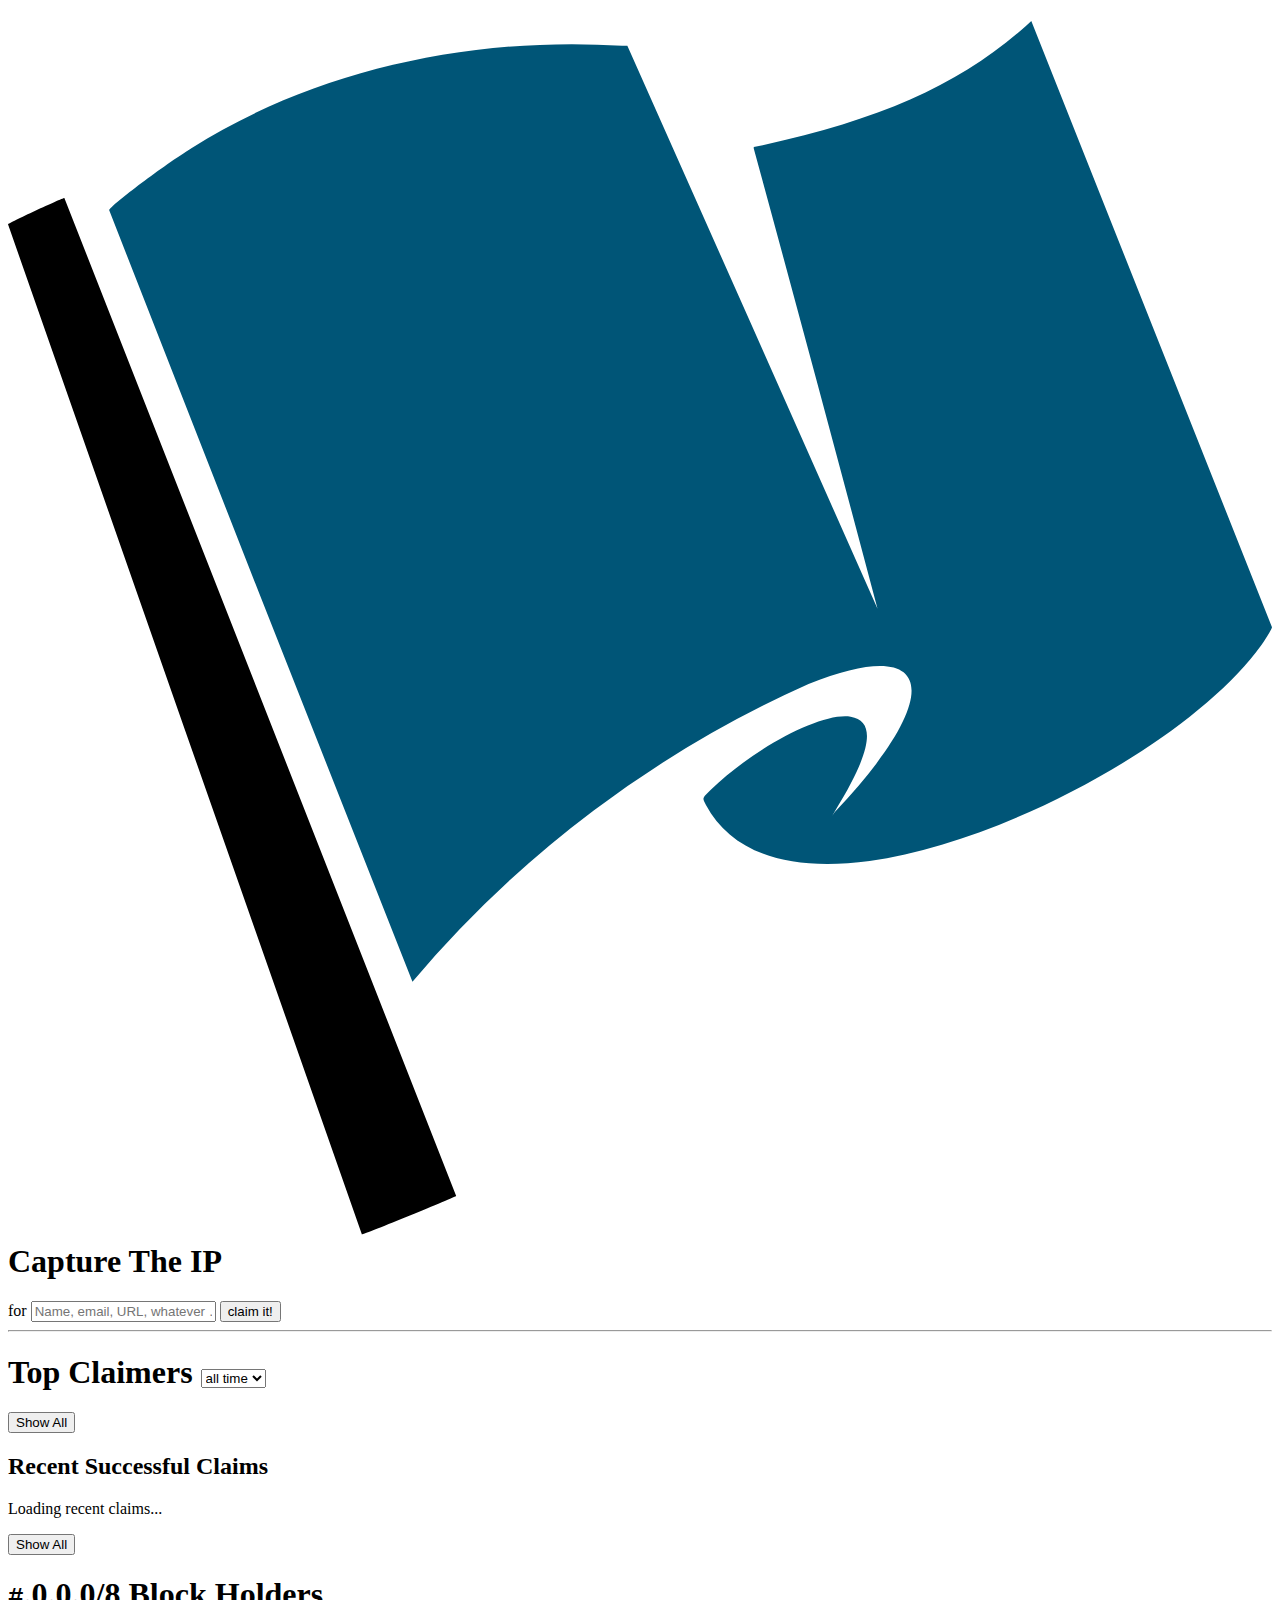
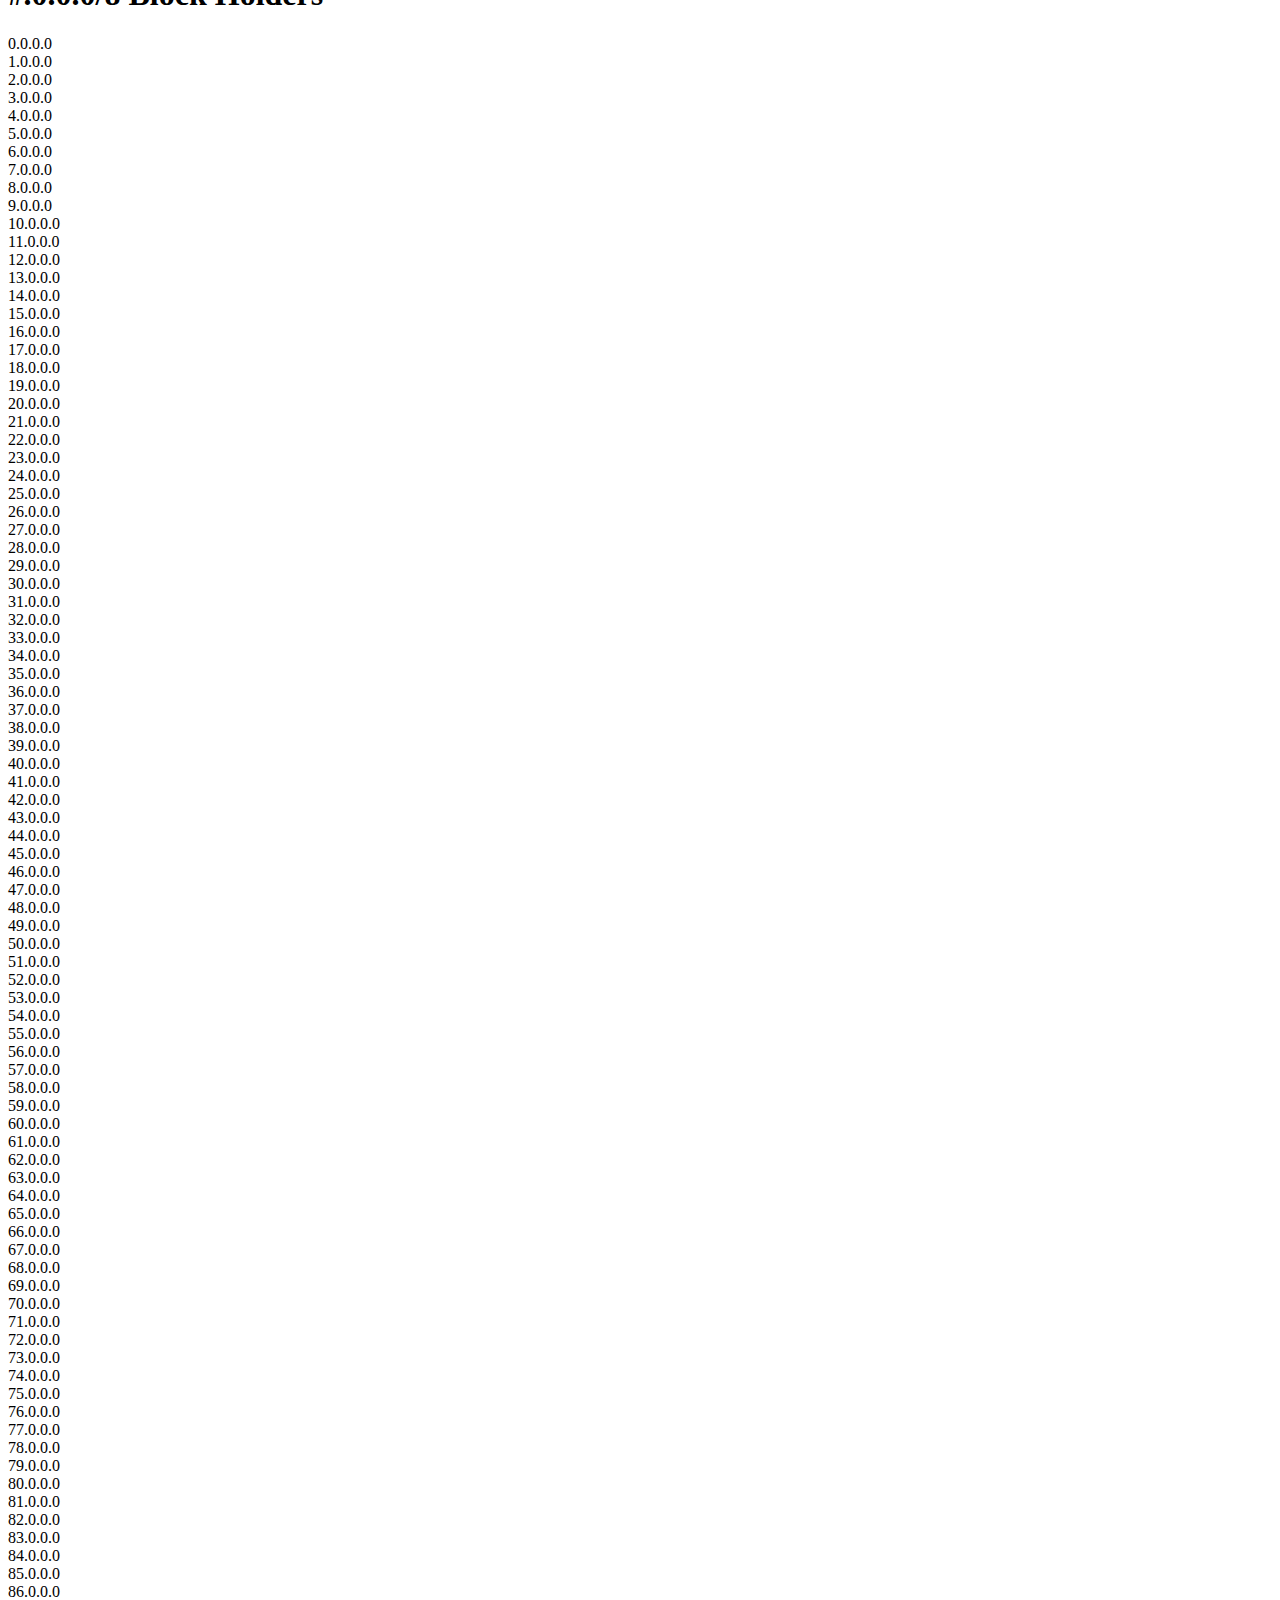
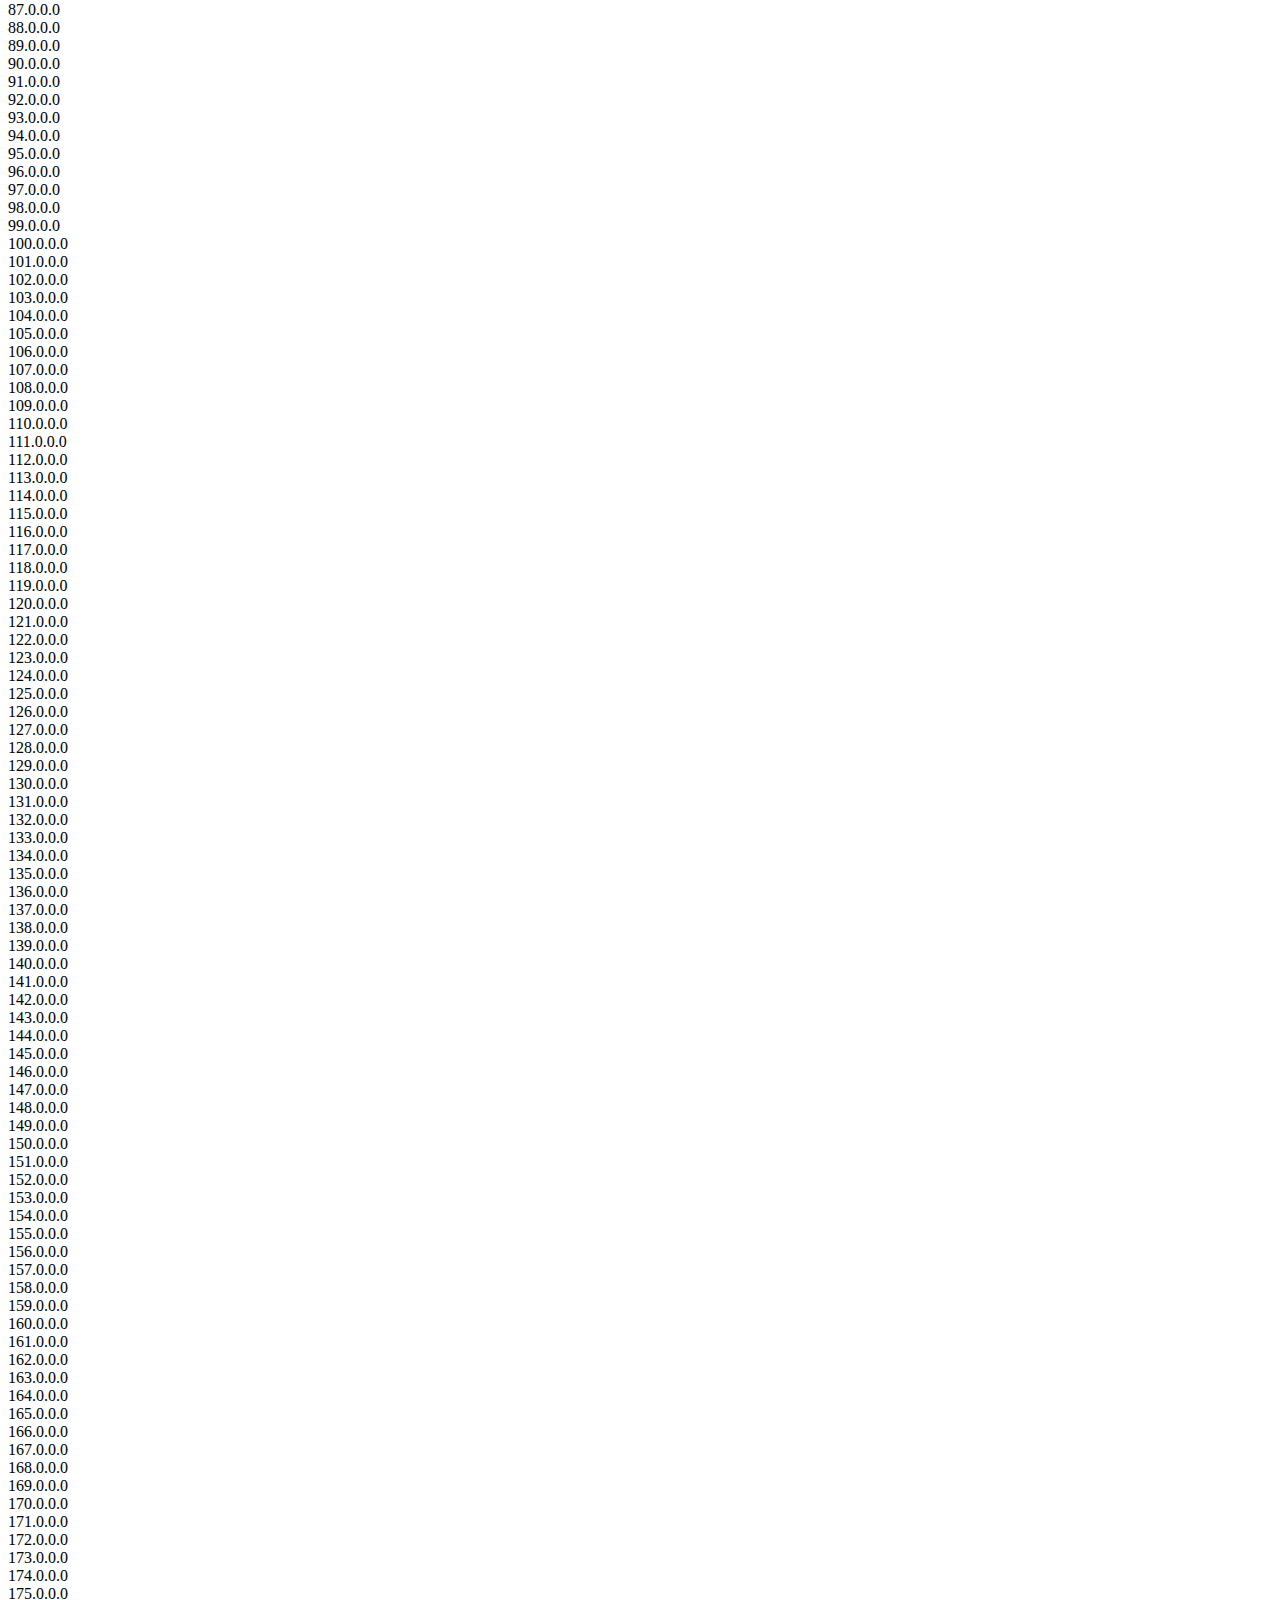
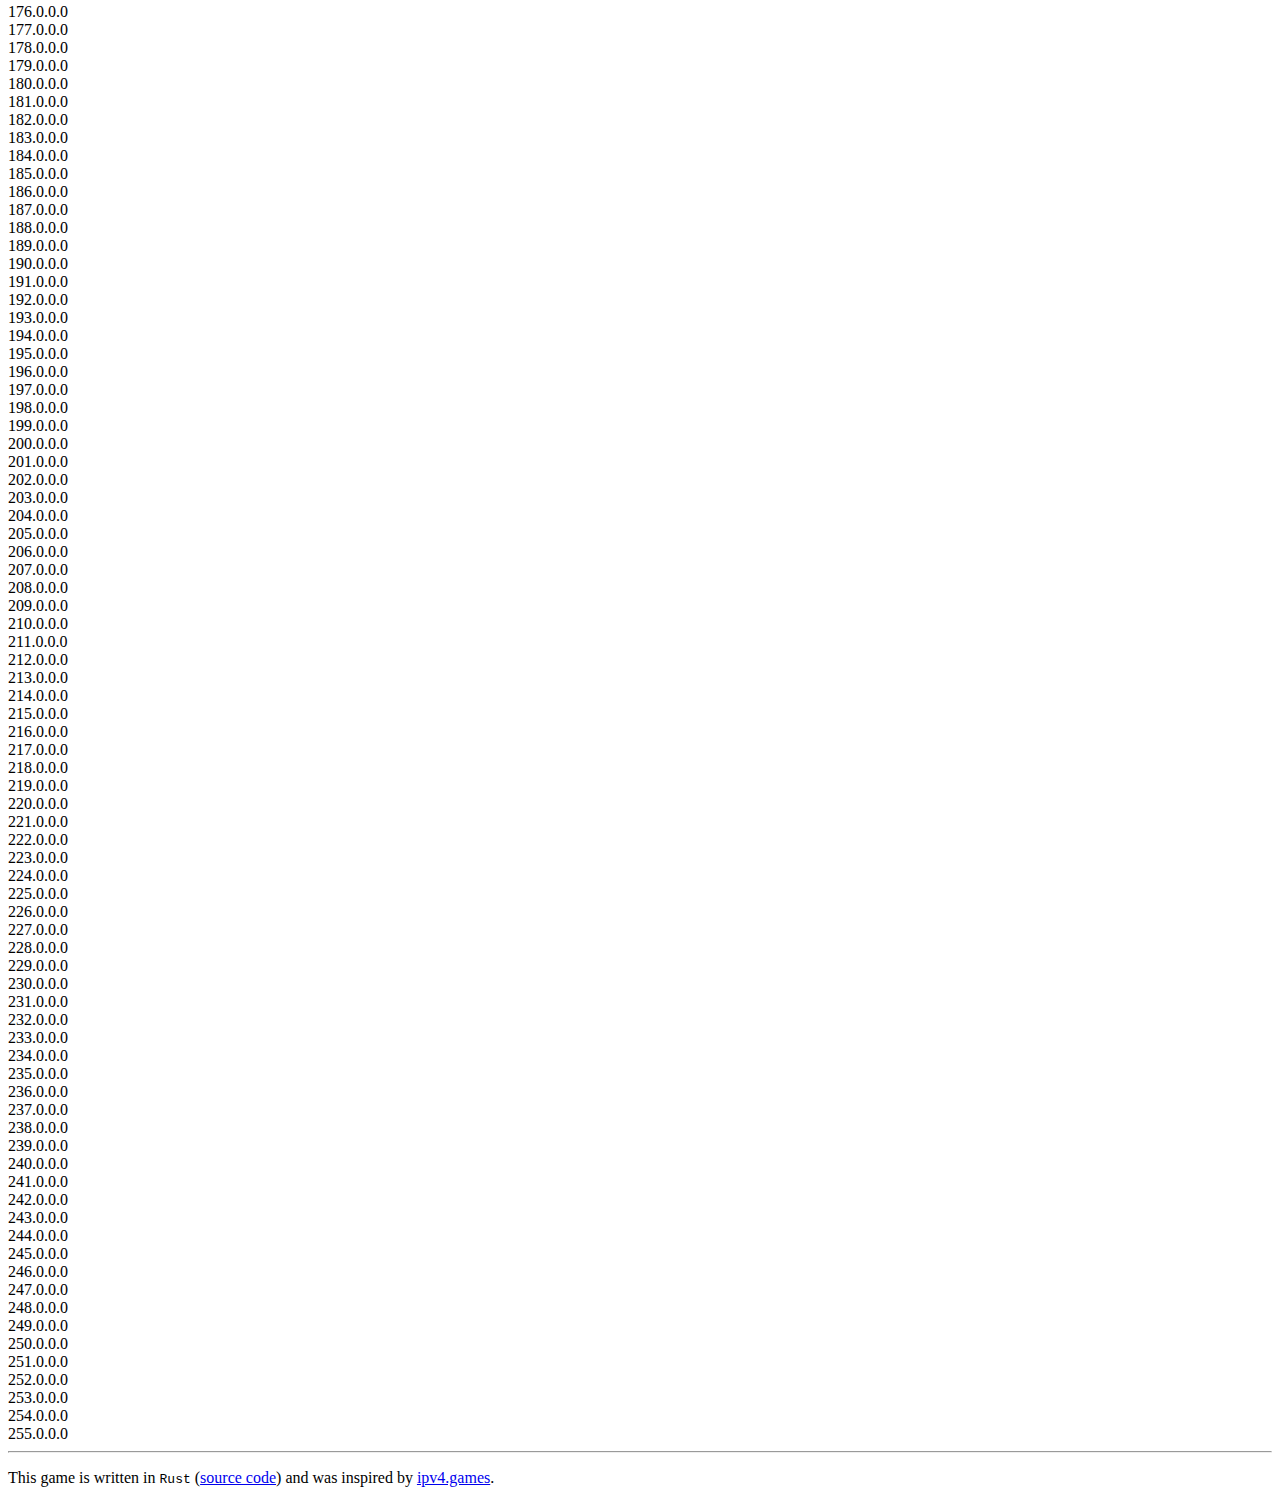
==== cti_assets/assets/index.html @ 05df14b1 "Move assets into its own crate" ====
<!DOCTYPE html><html lang="en"><head><meta charset="utf-8"><meta name="viewport" content="width=device-width, initial-scale=1.0"><title>CTI — Capture The IP</title><link href="/favicon.ico" rel="icon" sizes="any"><link href="/favicon.svg?v=20221209" rel="icon" type="image/svg+xml"><link rel="stylesheet" href="/cti.v1.css"></head><body><header><h1><svg id="icon" xmlns="http://www.w3.org/2000/svg" viewbox="0 0 2400 2304"><path d="M336 1346 0 386c0-2 103-50 107-50l744 1895c1 1-174 73-179 73l-336-958z"></path><path fill="#057" d="M479 1092 192 359c8-13 104-85 157-118C575 98 871 28 1166 47h10l238 535 237 534a127377 127377 0 0 0-235-874v-3l17-3c223-49 370-114 490-218a405 405 0 0 0 20-18l457 1151c0 3-14 27-30 47-137 176-482 362-734 397-156 21-262-16-311-107-7-13-7-12 9-28 84-81 212-148 266-139 49 8 40 66-28 176l-7 12 5-7c213-225 189-339-50-243a2110 2110 0 0 0-752 565l-289-732z"></path></svg> Capture The IP <span id="user-ip"></span></h1><form action="/claim" method="get"><!-- pattern="[!-~]+" -->for <input required="" maxlength="69" type="text" name="name" id="name" placeholder="Name, email, URL, whatever …"> <button type="submit">claim it!</button></form></header><hr><p id="last-updated"></p><div id="topAndRecent"><div><h1>Top Claimers <select id="rank-period" onchange="updateTops(this.value)"><option>hour</option><option>day</option><option>week</option><option>month</option><option selected value="all">all time</option></select></h1><ol id="top-claimers" class="topN"></ol><button id="show-all-tops">Show All</button><p id="no-claimers"></p></div><div><h2>Recent Successful Claims</h2><div id="recent-claims"><p>Loading recent claims...</p></div><button id="show-all-recent">Show All</button></div></div><h1><code>#</code>.0.0.0/8 Block Holders</h1><div id="segments"><div class="s s-empty" id="b-0"><span class="s-cidr">0.0.0.0</span> <span class="s-nick"></span> <span class="s-count"></span></div><div class="s s-empty" id="b-1"><span class="s-cidr">1.0.0.0</span> <span class="s-nick"></span> <span class="s-count"></span></div><div class="s s-empty" id="b-2"><span class="s-cidr">2.0.0.0</span> <span class="s-nick"></span> <span class="s-count"></span></div><div class="s s-empty" id="b-3"><span class="s-cidr">3.0.0.0</span> <span class="s-nick"></span> <span class="s-count"></span></div><div class="s s-empty" id="b-4"><span class="s-cidr">4.0.0.0</span> <span class="s-nick"></span> <span class="s-count"></span></div><div class="s s-empty" id="b-5"><span class="s-cidr">5.0.0.0</span> <span class="s-nick"></span> <span class="s-count"></span></div><div class="s s-empty" id="b-6"><span class="s-cidr">6.0.0.0</span> <span class="s-nick"></span> <span class="s-count"></span></div><div class="s s-empty" id="b-7"><span class="s-cidr">7.0.0.0</span> <span class="s-nick"></span> <span class="s-count"></span></div><div class="s s-empty" id="b-8"><span class="s-cidr">8.0.0.0</span> <span class="s-nick"></span> <span class="s-count"></span></div><div class="s s-empty" id="b-9"><span class="s-cidr">9.0.0.0</span> <span class="s-nick"></span> <span class="s-count"></span></div><div class="s s-empty" id="b-10"><span class="s-cidr">10.0.0.0</span> <span class="s-nick"></span> <span class="s-count"></span></div><div class="s s-empty" id="b-11"><span class="s-cidr">11.0.0.0</span> <span class="s-nick"></span> <span class="s-count"></span></div><div class="s s-empty" id="b-12"><span class="s-cidr">12.0.0.0</span> <span class="s-nick"></span> <span class="s-count"></span></div><div class="s s-empty" id="b-13"><span class="s-cidr">13.0.0.0</span> <span class="s-nick"></span> <span class="s-count"></span></div><div class="s s-empty" id="b-14"><span class="s-cidr">14.0.0.0</span> <span class="s-nick"></span> <span class="s-count"></span></div><div class="s s-empty" id="b-15"><span class="s-cidr">15.0.0.0</span> <span class="s-nick"></span> <span class="s-count"></span></div><div class="s s-empty" id="b-16"><span class="s-cidr">16.0.0.0</span> <span class="s-nick"></span> <span class="s-count"></span></div><div class="s s-empty" id="b-17"><span class="s-cidr">17.0.0.0</span> <span class="s-nick"></span> <span class="s-count"></span></div><div class="s s-empty" id="b-18"><span class="s-cidr">18.0.0.0</span> <span class="s-nick"></span> <span class="s-count"></span></div><div class="s s-empty" id="b-19"><span class="s-cidr">19.0.0.0</span> <span class="s-nick"></span> <span class="s-count"></span></div><div class="s s-empty" id="b-20"><span class="s-cidr">20.0.0.0</span> <span class="s-nick"></span> <span class="s-count"></span></div><div class="s s-empty" id="b-21"><span class="s-cidr">21.0.0.0</span> <span class="s-nick"></span> <span class="s-count"></span></div><div class="s s-empty" id="b-22"><span class="s-cidr">22.0.0.0</span> <span class="s-nick"></span> <span class="s-count"></span></div><div class="s s-empty" id="b-23"><span class="s-cidr">23.0.0.0</span> <span class="s-nick"></span> <span class="s-count"></span></div><div class="s s-empty" id="b-24"><span class="s-cidr">24.0.0.0</span> <span class="s-nick"></span> <span class="s-count"></span></div><div class="s s-empty" id="b-25"><span class="s-cidr">25.0.0.0</span> <span class="s-nick"></span> <span class="s-count"></span></div><div class="s s-empty" id="b-26"><span class="s-cidr">26.0.0.0</span> <span class="s-nick"></span> <span class="s-count"></span></div><div class="s s-empty" id="b-27"><span class="s-cidr">27.0.0.0</span> <span class="s-nick"></span> <span class="s-count"></span></div><div class="s s-empty" id="b-28"><span class="s-cidr">28.0.0.0</span> <span class="s-nick"></span> <span class="s-count"></span></div><div class="s s-empty" id="b-29"><span class="s-cidr">29.0.0.0</span> <span class="s-nick"></span> <span class="s-count"></span></div><div class="s s-empty" id="b-30"><span class="s-cidr">30.0.0.0</span> <span class="s-nick"></span> <span class="s-count"></span></div><div class="s s-empty" id="b-31"><span class="s-cidr">31.0.0.0</span> <span class="s-nick"></span> <span class="s-count"></span></div><div class="s s-empty" id="b-32"><span class="s-cidr">32.0.0.0</span> <span class="s-nick"></span> <span class="s-count"></span></div><div class="s s-empty" id="b-33"><span class="s-cidr">33.0.0.0</span> <span class="s-nick"></span> <span class="s-count"></span></div><div class="s s-empty" id="b-34"><span class="s-cidr">34.0.0.0</span> <span class="s-nick"></span> <span class="s-count"></span></div><div class="s s-empty" id="b-35"><span class="s-cidr">35.0.0.0</span> <span class="s-nick"></span> <span class="s-count"></span></div><div class="s s-empty" id="b-36"><span class="s-cidr">36.0.0.0</span> <span class="s-nick"></span> <span class="s-count"></span></div><div class="s s-empty" id="b-37"><span class="s-cidr">37.0.0.0</span> <span class="s-nick"></span> <span class="s-count"></span></div><div class="s s-empty" id="b-38"><span class="s-cidr">38.0.0.0</span> <span class="s-nick"></span> <span class="s-count"></span></div><div class="s s-empty" id="b-39"><span class="s-cidr">39.0.0.0</span> <span class="s-nick"></span> <span class="s-count"></span></div><div class="s s-empty" id="b-40"><span class="s-cidr">40.0.0.0</span> <span class="s-nick"></span> <span class="s-count"></span></div><div class="s s-empty" id="b-41"><span class="s-cidr">41.0.0.0</span> <span class="s-nick"></span> <span class="s-count"></span></div><div class="s s-empty" id="b-42"><span class="s-cidr">42.0.0.0</span> <span class="s-nick"></span> <span class="s-count"></span></div><div class="s s-empty" id="b-43"><span class="s-cidr">43.0.0.0</span> <span class="s-nick"></span> <span class="s-count"></span></div><div class="s s-empty" id="b-44"><span class="s-cidr">44.0.0.0</span> <span class="s-nick"></span> <span class="s-count"></span></div><div class="s s-empty" id="b-45"><span class="s-cidr">45.0.0.0</span> <span class="s-nick"></span> <span class="s-count"></span></div><div class="s s-empty" id="b-46"><span class="s-cidr">46.0.0.0</span> <span class="s-nick"></span> <span class="s-count"></span></div><div class="s s-empty" id="b-47"><span class="s-cidr">47.0.0.0</span> <span class="s-nick"></span> <span class="s-count"></span></div><div class="s s-empty" id="b-48"><span class="s-cidr">48.0.0.0</span> <span class="s-nick"></span> <span class="s-count"></span></div><div class="s s-empty" id="b-49"><span class="s-cidr">49.0.0.0</span> <span class="s-nick"></span> <span class="s-count"></span></div><div class="s s-empty" id="b-50"><span class="s-cidr">50.0.0.0</span> <span class="s-nick"></span> <span class="s-count"></span></div><div class="s s-empty" id="b-51"><span class="s-cidr">51.0.0.0</span> <span class="s-nick"></span> <span class="s-count"></span></div><div class="s s-empty" id="b-52"><span class="s-cidr">52.0.0.0</span> <span class="s-nick"></span> <span class="s-count"></span></div><div class="s s-empty" id="b-53"><span class="s-cidr">53.0.0.0</span> <span class="s-nick"></span> <span class="s-count"></span></div><div class="s s-empty" id="b-54"><span class="s-cidr">54.0.0.0</span> <span class="s-nick"></span> <span class="s-count"></span></div><div class="s s-empty" id="b-55"><span class="s-cidr">55.0.0.0</span> <span class="s-nick"></span> <span class="s-count"></span></div><div class="s s-empty" id="b-56"><span class="s-cidr">56.0.0.0</span> <span class="s-nick"></span> <span class="s-count"></span></div><div class="s s-empty" id="b-57"><span class="s-cidr">57.0.0.0</span> <span class="s-nick"></span> <span class="s-count"></span></div><div class="s s-empty" id="b-58"><span class="s-cidr">58.0.0.0</span> <span class="s-nick"></span> <span class="s-count"></span></div><div class="s s-empty" id="b-59"><span class="s-cidr">59.0.0.0</span> <span class="s-nick"></span> <span class="s-count"></span></div><div class="s s-empty" id="b-60"><span class="s-cidr">60.0.0.0</span> <span class="s-nick"></span> <span class="s-count"></span></div><div class="s s-empty" id="b-61"><span class="s-cidr">61.0.0.0</span> <span class="s-nick"></span> <span class="s-count"></span></div><div class="s s-empty" id="b-62"><span class="s-cidr">62.0.0.0</span> <span class="s-nick"></span> <span class="s-count"></span></div><div class="s s-empty" id="b-63"><span class="s-cidr">63.0.0.0</span> <span class="s-nick"></span> <span class="s-count"></span></div><div class="s s-empty" id="b-64"><span class="s-cidr">64.0.0.0</span> <span class="s-nick"></span> <span class="s-count"></span></div><div class="s s-empty" id="b-65"><span class="s-cidr">65.0.0.0</span> <span class="s-nick"></span> <span class="s-count"></span></div><div class="s s-empty" id="b-66"><span class="s-cidr">66.0.0.0</span> <span class="s-nick"></span> <span class="s-count"></span></div><div class="s s-empty" id="b-67"><span class="s-cidr">67.0.0.0</span> <span class="s-nick"></span> <span class="s-count"></span></div><div class="s s-empty" id="b-68"><span class="s-cidr">68.0.0.0</span> <span class="s-nick"></span> <span class="s-count"></span></div><div class="s s-empty" id="b-69"><span class="s-cidr">69.0.0.0</span> <span class="s-nick"></span> <span class="s-count"></span></div><div class="s s-empty" id="b-70"><span class="s-cidr">70.0.0.0</span> <span class="s-nick"></span> <span class="s-count"></span></div><div class="s s-empty" id="b-71"><span class="s-cidr">71.0.0.0</span> <span class="s-nick"></span> <span class="s-count"></span></div><div class="s s-empty" id="b-72"><span class="s-cidr">72.0.0.0</span> <span class="s-nick"></span> <span class="s-count"></span></div><div class="s s-empty" id="b-73"><span class="s-cidr">73.0.0.0</span> <span class="s-nick"></span> <span class="s-count"></span></div><div class="s s-empty" id="b-74"><span class="s-cidr">74.0.0.0</span> <span class="s-nick"></span> <span class="s-count"></span></div><div class="s s-empty" id="b-75"><span class="s-cidr">75.0.0.0</span> <span class="s-nick"></span> <span class="s-count"></span></div><div class="s s-empty" id="b-76"><span class="s-cidr">76.0.0.0</span> <span class="s-nick"></span> <span class="s-count"></span></div><div class="s s-empty" id="b-77"><span class="s-cidr">77.0.0.0</span> <span class="s-nick"></span> <span class="s-count"></span></div><div class="s s-empty" id="b-78"><span class="s-cidr">78.0.0.0</span> <span class="s-nick"></span> <span class="s-count"></span></div><div class="s s-empty" id="b-79"><span class="s-cidr">79.0.0.0</span> <span class="s-nick"></span> <span class="s-count"></span></div><div class="s s-empty" id="b-80"><span class="s-cidr">80.0.0.0</span> <span class="s-nick"></span> <span class="s-count"></span></div><div class="s s-empty" id="b-81"><span class="s-cidr">81.0.0.0</span> <span class="s-nick"></span> <span class="s-count"></span></div><div class="s s-empty" id="b-82"><span class="s-cidr">82.0.0.0</span> <span class="s-nick"></span> <span class="s-count"></span></div><div class="s s-empty" id="b-83"><span class="s-cidr">83.0.0.0</span> <span class="s-nick"></span> <span class="s-count"></span></div><div class="s s-empty" id="b-84"><span class="s-cidr">84.0.0.0</span> <span class="s-nick"></span> <span class="s-count"></span></div><div class="s s-empty" id="b-85"><span class="s-cidr">85.0.0.0</span> <span class="s-nick"></span> <span class="s-count"></span></div><div class="s s-empty" id="b-86"><span class="s-cidr">86.0.0.0</span> <span class="s-nick"></span> <span class="s-count"></span></div><div class="s s-empty" id="b-87"><span class="s-cidr">87.0.0.0</span> <span class="s-nick"></span> <span class="s-count"></span></div><div class="s s-empty" id="b-88"><span class="s-cidr">88.0.0.0</span> <span class="s-nick"></span> <span class="s-count"></span></div><div class="s s-empty" id="b-89"><span class="s-cidr">89.0.0.0</span> <span class="s-nick"></span> <span class="s-count"></span></div><div class="s s-empty" id="b-90"><span class="s-cidr">90.0.0.0</span> <span class="s-nick"></span> <span class="s-count"></span></div><div class="s s-empty" id="b-91"><span class="s-cidr">91.0.0.0</span> <span class="s-nick"></span> <span class="s-count"></span></div><div class="s s-empty" id="b-92"><span class="s-cidr">92.0.0.0</span> <span class="s-nick"></span> <span class="s-count"></span></div><div class="s s-empty" id="b-93"><span class="s-cidr">93.0.0.0</span> <span class="s-nick"></span> <span class="s-count"></span></div><div class="s s-empty" id="b-94"><span class="s-cidr">94.0.0.0</span> <span class="s-nick"></span> <span class="s-count"></span></div><div class="s s-empty" id="b-95"><span class="s-cidr">95.0.0.0</span> <span class="s-nick"></span> <span class="s-count"></span></div><div class="s s-empty" id="b-96"><span class="s-cidr">96.0.0.0</span> <span class="s-nick"></span> <span class="s-count"></span></div><div class="s s-empty" id="b-97"><span class="s-cidr">97.0.0.0</span> <span class="s-nick"></span> <span class="s-count"></span></div><div class="s s-empty" id="b-98"><span class="s-cidr">98.0.0.0</span> <span class="s-nick"></span> <span class="s-count"></span></div><div class="s s-empty" id="b-99"><span class="s-cidr">99.0.0.0</span> <span class="s-nick"></span> <span class="s-count"></span></div><div class="s s-empty" id="b-100"><span class="s-cidr">100.0.0.0</span> <span class="s-nick"></span> <span class="s-count"></span></div><div class="s s-empty" id="b-101"><span class="s-cidr">101.0.0.0</span> <span class="s-nick"></span> <span class="s-count"></span></div><div class="s s-empty" id="b-102"><span class="s-cidr">102.0.0.0</span> <span class="s-nick"></span> <span class="s-count"></span></div><div class="s s-empty" id="b-103"><span class="s-cidr">103.0.0.0</span> <span class="s-nick"></span> <span class="s-count"></span></div><div class="s s-empty" id="b-104"><span class="s-cidr">104.0.0.0</span> <span class="s-nick"></span> <span class="s-count"></span></div><div class="s s-empty" id="b-105"><span class="s-cidr">105.0.0.0</span> <span class="s-nick"></span> <span class="s-count"></span></div><div class="s s-empty" id="b-106"><span class="s-cidr">106.0.0.0</span> <span class="s-nick"></span> <span class="s-count"></span></div><div class="s s-empty" id="b-107"><span class="s-cidr">107.0.0.0</span> <span class="s-nick"></span> <span class="s-count"></span></div><div class="s s-empty" id="b-108"><span class="s-cidr">108.0.0.0</span> <span class="s-nick"></span> <span class="s-count"></span></div><div class="s s-empty" id="b-109"><span class="s-cidr">109.0.0.0</span> <span class="s-nick"></span> <span class="s-count"></span></div><div class="s s-empty" id="b-110"><span class="s-cidr">110.0.0.0</span> <span class="s-nick"></span> <span class="s-count"></span></div><div class="s s-empty" id="b-111"><span class="s-cidr">111.0.0.0</span> <span class="s-nick"></span> <span class="s-count"></span></div><div class="s s-empty" id="b-112"><span class="s-cidr">112.0.0.0</span> <span class="s-nick"></span> <span class="s-count"></span></div><div class="s s-empty" id="b-113"><span class="s-cidr">113.0.0.0</span> <span class="s-nick"></span> <span class="s-count"></span></div><div class="s s-empty" id="b-114"><span class="s-cidr">114.0.0.0</span> <span class="s-nick"></span> <span class="s-count"></span></div><div class="s s-empty" id="b-115"><span class="s-cidr">115.0.0.0</span> <span class="s-nick"></span> <span class="s-count"></span></div><div class="s s-empty" id="b-116"><span class="s-cidr">116.0.0.0</span> <span class="s-nick"></span> <span class="s-count"></span></div><div class="s s-empty" id="b-117"><span class="s-cidr">117.0.0.0</span> <span class="s-nick"></span> <span class="s-count"></span></div><div class="s s-empty" id="b-118"><span class="s-cidr">118.0.0.0</span> <span class="s-nick"></span> <span class="s-count"></span></div><div class="s s-empty" id="b-119"><span class="s-cidr">119.0.0.0</span> <span class="s-nick"></span> <span class="s-count"></span></div><div class="s s-empty" id="b-120"><span class="s-cidr">120.0.0.0</span> <span class="s-nick"></span> <span class="s-count"></span></div><div class="s s-empty" id="b-121"><span class="s-cidr">121.0.0.0</span> <span class="s-nick"></span> <span class="s-count"></span></div><div class="s s-empty" id="b-122"><span class="s-cidr">122.0.0.0</span> <span class="s-nick"></span> <span class="s-count"></span></div><div class="s s-empty" id="b-123"><span class="s-cidr">123.0.0.0</span> <span class="s-nick"></span> <span class="s-count"></span></div><div class="s s-empty" id="b-124"><span class="s-cidr">124.0.0.0</span> <span class="s-nick"></span> <span class="s-count"></span></div><div class="s s-empty" id="b-125"><span class="s-cidr">125.0.0.0</span> <span class="s-nick"></span> <span class="s-count"></span></div><div class="s s-empty" id="b-126"><span class="s-cidr">126.0.0.0</span> <span class="s-nick"></span> <span class="s-count"></span></div><div class="s s-empty" id="b-127"><span class="s-cidr">127.0.0.0</span> <span class="s-nick"></span> <span class="s-count"></span></div><div class="s s-empty" id="b-128"><span class="s-cidr">128.0.0.0</span> <span class="s-nick"></span> <span class="s-count"></span></div><div class="s s-empty" id="b-129"><span class="s-cidr">129.0.0.0</span> <span class="s-nick"></span> <span class="s-count"></span></div><div class="s s-empty" id="b-130"><span class="s-cidr">130.0.0.0</span> <span class="s-nick"></span> <span class="s-count"></span></div><div class="s s-empty" id="b-131"><span class="s-cidr">131.0.0.0</span> <span class="s-nick"></span> <span class="s-count"></span></div><div class="s s-empty" id="b-132"><span class="s-cidr">132.0.0.0</span> <span class="s-nick"></span> <span class="s-count"></span></div><div class="s s-empty" id="b-133"><span class="s-cidr">133.0.0.0</span> <span class="s-nick"></span> <span class="s-count"></span></div><div class="s s-empty" id="b-134"><span class="s-cidr">134.0.0.0</span> <span class="s-nick"></span> <span class="s-count"></span></div><div class="s s-empty" id="b-135"><span class="s-cidr">135.0.0.0</span> <span class="s-nick"></span> <span class="s-count"></span></div><div class="s s-empty" id="b-136"><span class="s-cidr">136.0.0.0</span> <span class="s-nick"></span> <span class="s-count"></span></div><div class="s s-empty" id="b-137"><span class="s-cidr">137.0.0.0</span> <span class="s-nick"></span> <span class="s-count"></span></div><div class="s s-empty" id="b-138"><span class="s-cidr">138.0.0.0</span> <span class="s-nick"></span> <span class="s-count"></span></div><div class="s s-empty" id="b-139"><span class="s-cidr">139.0.0.0</span> <span class="s-nick"></span> <span class="s-count"></span></div><div class="s s-empty" id="b-140"><span class="s-cidr">140.0.0.0</span> <span class="s-nick"></span> <span class="s-count"></span></div><div class="s s-empty" id="b-141"><span class="s-cidr">141.0.0.0</span> <span class="s-nick"></span> <span class="s-count"></span></div><div class="s s-empty" id="b-142"><span class="s-cidr">142.0.0.0</span> <span class="s-nick"></span> <span class="s-count"></span></div><div class="s s-empty" id="b-143"><span class="s-cidr">143.0.0.0</span> <span class="s-nick"></span> <span class="s-count"></span></div><div class="s s-empty" id="b-144"><span class="s-cidr">144.0.0.0</span> <span class="s-nick"></span> <span class="s-count"></span></div><div class="s s-empty" id="b-145"><span class="s-cidr">145.0.0.0</span> <span class="s-nick"></span> <span class="s-count"></span></div><div class="s s-empty" id="b-146"><span class="s-cidr">146.0.0.0</span> <span class="s-nick"></span> <span class="s-count"></span></div><div class="s s-empty" id="b-147"><span class="s-cidr">147.0.0.0</span> <span class="s-nick"></span> <span class="s-count"></span></div><div class="s s-empty" id="b-148"><span class="s-cidr">148.0.0.0</span> <span class="s-nick"></span> <span class="s-count"></span></div><div class="s s-empty" id="b-149"><span class="s-cidr">149.0.0.0</span> <span class="s-nick"></span> <span class="s-count"></span></div><div class="s s-empty" id="b-150"><span class="s-cidr">150.0.0.0</span> <span class="s-nick"></span> <span class="s-count"></span></div><div class="s s-empty" id="b-151"><span class="s-cidr">151.0.0.0</span> <span class="s-nick"></span> <span class="s-count"></span></div><div class="s s-empty" id="b-152"><span class="s-cidr">152.0.0.0</span> <span class="s-nick"></span> <span class="s-count"></span></div><div class="s s-empty" id="b-153"><span class="s-cidr">153.0.0.0</span> <span class="s-nick"></span> <span class="s-count"></span></div><div class="s s-empty" id="b-154"><span class="s-cidr">154.0.0.0</span> <span class="s-nick"></span> <span class="s-count"></span></div><div class="s s-empty" id="b-155"><span class="s-cidr">155.0.0.0</span> <span class="s-nick"></span> <span class="s-count"></span></div><div class="s s-empty" id="b-156"><span class="s-cidr">156.0.0.0</span> <span class="s-nick"></span> <span class="s-count"></span></div><div class="s s-empty" id="b-157"><span class="s-cidr">157.0.0.0</span> <span class="s-nick"></span> <span class="s-count"></span></div><div class="s s-empty" id="b-158"><span class="s-cidr">158.0.0.0</span> <span class="s-nick"></span> <span class="s-count"></span></div><div class="s s-empty" id="b-159"><span class="s-cidr">159.0.0.0</span> <span class="s-nick"></span> <span class="s-count"></span></div><div class="s s-empty" id="b-160"><span class="s-cidr">160.0.0.0</span> <span class="s-nick"></span> <span class="s-count"></span></div><div class="s s-empty" id="b-161"><span class="s-cidr">161.0.0.0</span> <span class="s-nick"></span> <span class="s-count"></span></div><div class="s s-empty" id="b-162"><span class="s-cidr">162.0.0.0</span> <span class="s-nick"></span> <span class="s-count"></span></div><div class="s s-empty" id="b-163"><span class="s-cidr">163.0.0.0</span> <span class="s-nick"></span> <span class="s-count"></span></div><div class="s s-empty" id="b-164"><span class="s-cidr">164.0.0.0</span> <span class="s-nick"></span> <span class="s-count"></span></div><div class="s s-empty" id="b-165"><span class="s-cidr">165.0.0.0</span> <span class="s-nick"></span> <span class="s-count"></span></div><div class="s s-empty" id="b-166"><span class="s-cidr">166.0.0.0</span> <span class="s-nick"></span> <span class="s-count"></span></div><div class="s s-empty" id="b-167"><span class="s-cidr">167.0.0.0</span> <span class="s-nick"></span> <span class="s-count"></span></div><div class="s s-empty" id="b-168"><span class="s-cidr">168.0.0.0</span> <span class="s-nick"></span> <span class="s-count"></span></div><div class="s s-empty" id="b-169"><span class="s-cidr">169.0.0.0</span> <span class="s-nick"></span> <span class="s-count"></span></div><div class="s s-empty" id="b-170"><span class="s-cidr">170.0.0.0</span> <span class="s-nick"></span> <span class="s-count"></span></div><div class="s s-empty" id="b-171"><span class="s-cidr">171.0.0.0</span> <span class="s-nick"></span> <span class="s-count"></span></div><div class="s s-empty" id="b-172"><span class="s-cidr">172.0.0.0</span> <span class="s-nick"></span> <span class="s-count"></span></div><div class="s s-empty" id="b-173"><span class="s-cidr">173.0.0.0</span> <span class="s-nick"></span> <span class="s-count"></span></div><div class="s s-empty" id="b-174"><span class="s-cidr">174.0.0.0</span> <span class="s-nick"></span> <span class="s-count"></span></div><div class="s s-empty" id="b-175"><span class="s-cidr">175.0.0.0</span> <span class="s-nick"></span> <span class="s-count"></span></div><div class="s s-empty" id="b-176"><span class="s-cidr">176.0.0.0</span> <span class="s-nick"></span> <span class="s-count"></span></div><div class="s s-empty" id="b-177"><span class="s-cidr">177.0.0.0</span> <span class="s-nick"></span> <span class="s-count"></span></div><div class="s s-empty" id="b-178"><span class="s-cidr">178.0.0.0</span> <span class="s-nick"></span> <span class="s-count"></span></div><div class="s s-empty" id="b-179"><span class="s-cidr">179.0.0.0</span> <span class="s-nick"></span> <span class="s-count"></span></div><div class="s s-empty" id="b-180"><span class="s-cidr">180.0.0.0</span> <span class="s-nick"></span> <span class="s-count"></span></div><div class="s s-empty" id="b-181"><span class="s-cidr">181.0.0.0</span> <span class="s-nick"></span> <span class="s-count"></span></div><div class="s s-empty" id="b-182"><span class="s-cidr">182.0.0.0</span> <span class="s-nick"></span> <span class="s-count"></span></div><div class="s s-empty" id="b-183"><span class="s-cidr">183.0.0.0</span> <span class="s-nick"></span> <span class="s-count"></span></div><div class="s s-empty" id="b-184"><span class="s-cidr">184.0.0.0</span> <span class="s-nick"></span> <span class="s-count"></span></div><div class="s s-empty" id="b-185"><span class="s-cidr">185.0.0.0</span> <span class="s-nick"></span> <span class="s-count"></span></div><div class="s s-empty" id="b-186"><span class="s-cidr">186.0.0.0</span> <span class="s-nick"></span> <span class="s-count"></span></div><div class="s s-empty" id="b-187"><span class="s-cidr">187.0.0.0</span> <span class="s-nick"></span> <span class="s-count"></span></div><div class="s s-empty" id="b-188"><span class="s-cidr">188.0.0.0</span> <span class="s-nick"></span> <span class="s-count"></span></div><div class="s s-empty" id="b-189"><span class="s-cidr">189.0.0.0</span> <span class="s-nick"></span> <span class="s-count"></span></div><div class="s s-empty" id="b-190"><span class="s-cidr">190.0.0.0</span> <span class="s-nick"></span> <span class="s-count"></span></div><div class="s s-empty" id="b-191"><span class="s-cidr">191.0.0.0</span> <span class="s-nick"></span> <span class="s-count"></span></div><div class="s s-empty" id="b-192"><span class="s-cidr">192.0.0.0</span> <span class="s-nick"></span> <span class="s-count"></span></div><div class="s s-empty" id="b-193"><span class="s-cidr">193.0.0.0</span> <span class="s-nick"></span> <span class="s-count"></span></div><div class="s s-empty" id="b-194"><span class="s-cidr">194.0.0.0</span> <span class="s-nick"></span> <span class="s-count"></span></div><div class="s s-empty" id="b-195"><span class="s-cidr">195.0.0.0</span> <span class="s-nick"></span> <span class="s-count"></span></div><div class="s s-empty" id="b-196"><span class="s-cidr">196.0.0.0</span> <span class="s-nick"></span> <span class="s-count"></span></div><div class="s s-empty" id="b-197"><span class="s-cidr">197.0.0.0</span> <span class="s-nick"></span> <span class="s-count"></span></div><div class="s s-empty" id="b-198"><span class="s-cidr">198.0.0.0</span> <span class="s-nick"></span> <span class="s-count"></span></div><div class="s s-empty" id="b-199"><span class="s-cidr">199.0.0.0</span> <span class="s-nick"></span> <span class="s-count"></span></div><div class="s s-empty" id="b-200"><span class="s-cidr">200.0.0.0</span> <span class="s-nick"></span> <span class="s-count"></span></div><div class="s s-empty" id="b-201"><span class="s-cidr">201.0.0.0</span> <span class="s-nick"></span> <span class="s-count"></span></div><div class="s s-empty" id="b-202"><span class="s-cidr">202.0.0.0</span> <span class="s-nick"></span> <span class="s-count"></span></div><div class="s s-empty" id="b-203"><span class="s-cidr">203.0.0.0</span> <span class="s-nick"></span> <span class="s-count"></span></div><div class="s s-empty" id="b-204"><span class="s-cidr">204.0.0.0</span> <span class="s-nick"></span> <span class="s-count"></span></div><div class="s s-empty" id="b-205"><span class="s-cidr">205.0.0.0</span> <span class="s-nick"></span> <span class="s-count"></span></div><div class="s s-empty" id="b-206"><span class="s-cidr">206.0.0.0</span> <span class="s-nick"></span> <span class="s-count"></span></div><div class="s s-empty" id="b-207"><span class="s-cidr">207.0.0.0</span> <span class="s-nick"></span> <span class="s-count"></span></div><div class="s s-empty" id="b-208"><span class="s-cidr">208.0.0.0</span> <span class="s-nick"></span> <span class="s-count"></span></div><div class="s s-empty" id="b-209"><span class="s-cidr">209.0.0.0</span> <span class="s-nick"></span> <span class="s-count"></span></div><div class="s s-empty" id="b-210"><span class="s-cidr">210.0.0.0</span> <span class="s-nick"></span> <span class="s-count"></span></div><div class="s s-empty" id="b-211"><span class="s-cidr">211.0.0.0</span> <span class="s-nick"></span> <span class="s-count"></span></div><div class="s s-empty" id="b-212"><span class="s-cidr">212.0.0.0</span> <span class="s-nick"></span> <span class="s-count"></span></div><div class="s s-empty" id="b-213"><span class="s-cidr">213.0.0.0</span> <span class="s-nick"></span> <span class="s-count"></span></div><div class="s s-empty" id="b-214"><span class="s-cidr">214.0.0.0</span> <span class="s-nick"></span> <span class="s-count"></span></div><div class="s s-empty" id="b-215"><span class="s-cidr">215.0.0.0</span> <span class="s-nick"></span> <span class="s-count"></span></div><div class="s s-empty" id="b-216"><span class="s-cidr">216.0.0.0</span> <span class="s-nick"></span> <span class="s-count"></span></div><div class="s s-empty" id="b-217"><span class="s-cidr">217.0.0.0</span> <span class="s-nick"></span> <span class="s-count"></span></div><div class="s s-empty" id="b-218"><span class="s-cidr">218.0.0.0</span> <span class="s-nick"></span> <span class="s-count"></span></div><div class="s s-empty" id="b-219"><span class="s-cidr">219.0.0.0</span> <span class="s-nick"></span> <span class="s-count"></span></div><div class="s s-empty" id="b-220"><span class="s-cidr">220.0.0.0</span> <span class="s-nick"></span> <span class="s-count"></span></div><div class="s s-empty" id="b-221"><span class="s-cidr">221.0.0.0</span> <span class="s-nick"></span> <span class="s-count"></span></div><div class="s s-empty" id="b-222"><span class="s-cidr">222.0.0.0</span> <span class="s-nick"></span> <span class="s-count"></span></div><div class="s s-empty" id="b-223"><span class="s-cidr">223.0.0.0</span> <span class="s-nick"></span> <span class="s-count"></span></div><div class="s s-empty" id="b-224"><span class="s-cidr">224.0.0.0</span> <span class="s-nick"></span> <span class="s-count"></span></div><div class="s s-empty" id="b-225"><span class="s-cidr">225.0.0.0</span> <span class="s-nick"></span> <span class="s-count"></span></div><div class="s s-empty" id="b-226"><span class="s-cidr">226.0.0.0</span> <span class="s-nick"></span> <span class="s-count"></span></div><div class="s s-empty" id="b-227"><span class="s-cidr">227.0.0.0</span> <span class="s-nick"></span> <span class="s-count"></span></div><div class="s s-empty" id="b-228"><span class="s-cidr">228.0.0.0</span> <span class="s-nick"></span> <span class="s-count"></span></div><div class="s s-empty" id="b-229"><span class="s-cidr">229.0.0.0</span> <span class="s-nick"></span> <span class="s-count"></span></div><div class="s s-empty" id="b-230"><span class="s-cidr">230.0.0.0</span> <span class="s-nick"></span> <span class="s-count"></span></div><div class="s s-empty" id="b-231"><span class="s-cidr">231.0.0.0</span> <span class="s-nick"></span> <span class="s-count"></span></div><div class="s s-empty" id="b-232"><span class="s-cidr">232.0.0.0</span> <span class="s-nick"></span> <span class="s-count"></span></div><div class="s s-empty" id="b-233"><span class="s-cidr">233.0.0.0</span> <span class="s-nick"></span> <span class="s-count"></span></div><div class="s s-empty" id="b-234"><span class="s-cidr">234.0.0.0</span> <span class="s-nick"></span> <span class="s-count"></span></div><div class="s s-empty" id="b-235"><span class="s-cidr">235.0.0.0</span> <span class="s-nick"></span> <span class="s-count"></span></div><div class="s s-empty" id="b-236"><span class="s-cidr">236.0.0.0</span> <span class="s-nick"></span> <span class="s-count"></span></div><div class="s s-empty" id="b-237"><span class="s-cidr">237.0.0.0</span> <span class="s-nick"></span> <span class="s-count"></span></div><div class="s s-empty" id="b-238"><span class="s-cidr">238.0.0.0</span> <span class="s-nick"></span> <span class="s-count"></span></div><div class="s s-empty" id="b-239"><span class="s-cidr">239.0.0.0</span> <span class="s-nick"></span> <span class="s-count"></span></div><div class="s s-empty" id="b-240"><span class="s-cidr">240.0.0.0</span> <span class="s-nick"></span> <span class="s-count"></span></div><div class="s s-empty" id="b-241"><span class="s-cidr">241.0.0.0</span> <span class="s-nick"></span> <span class="s-count"></span></div><div class="s s-empty" id="b-242"><span class="s-cidr">242.0.0.0</span> <span class="s-nick"></span> <span class="s-count"></span></div><div class="s s-empty" id="b-243"><span class="s-cidr">243.0.0.0</span> <span class="s-nick"></span> <span class="s-count"></span></div><div class="s s-empty" id="b-244"><span class="s-cidr">244.0.0.0</span> <span class="s-nick"></span> <span class="s-count"></span></div><div class="s s-empty" id="b-245"><span class="s-cidr">245.0.0.0</span> <span class="s-nick"></span> <span class="s-count"></span></div><div class="s s-empty" id="b-246"><span class="s-cidr">246.0.0.0</span> <span class="s-nick"></span> <span class="s-count"></span></div><div class="s s-empty" id="b-247"><span class="s-cidr">247.0.0.0</span> <span class="s-nick"></span> <span class="s-count"></span></div><div class="s s-empty" id="b-248"><span class="s-cidr">248.0.0.0</span> <span class="s-nick"></span> <span class="s-count"></span></div><div class="s s-empty" id="b-249"><span class="s-cidr">249.0.0.0</span> <span class="s-nick"></span> <span class="s-count"></span></div><div class="s s-empty" id="b-250"><span class="s-cidr">250.0.0.0</span> <span class="s-nick"></span> <span class="s-count"></span></div><div class="s s-empty" id="b-251"><span class="s-cidr">251.0.0.0</span> <span class="s-nick"></span> <span class="s-count"></span></div><div class="s s-empty" id="b-252"><span class="s-cidr">252.0.0.0</span> <span class="s-nick"></span> <span class="s-count"></span></div><div class="s s-empty" id="b-253"><span class="s-cidr">253.0.0.0</span> <span class="s-nick"></span> <span class="s-count"></span></div><div class="s s-empty" id="b-254"><span class="s-cidr">254.0.0.0</span> <span class="s-nick"></span> <span class="s-count"></span></div><div class="s s-empty" id="b-255"><span class="s-cidr">255.0.0.0</span> <span class="s-nick"></span> <span class="s-count"></span></div></div><hr><p id="note">This game is written in <code class="rust">Rust</code> (<a href="https://github.com/asaaki/capture-the-ip">source code</a>) and was inspired by <a href="https://ipv4.games/">ipv4.games</a>.</p><script type="module" src="/cti.v1.js"></script></body></html>
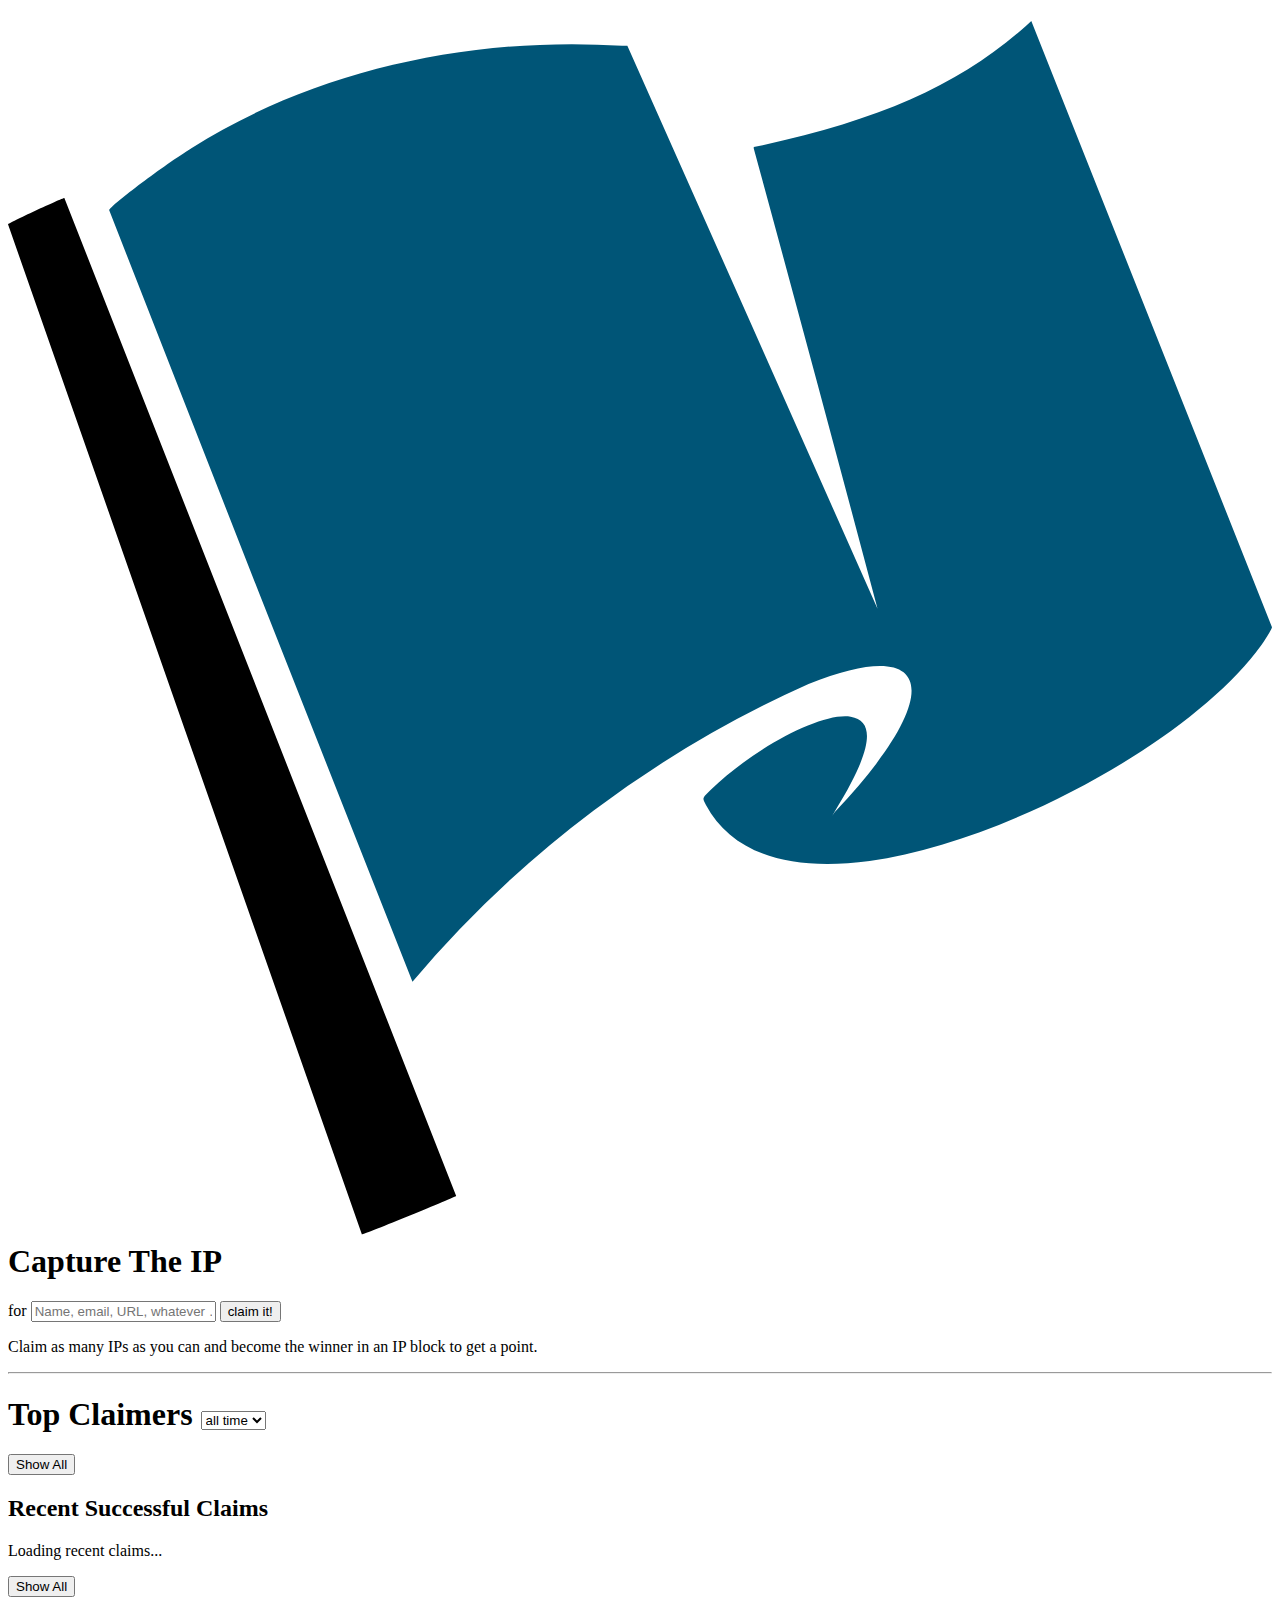
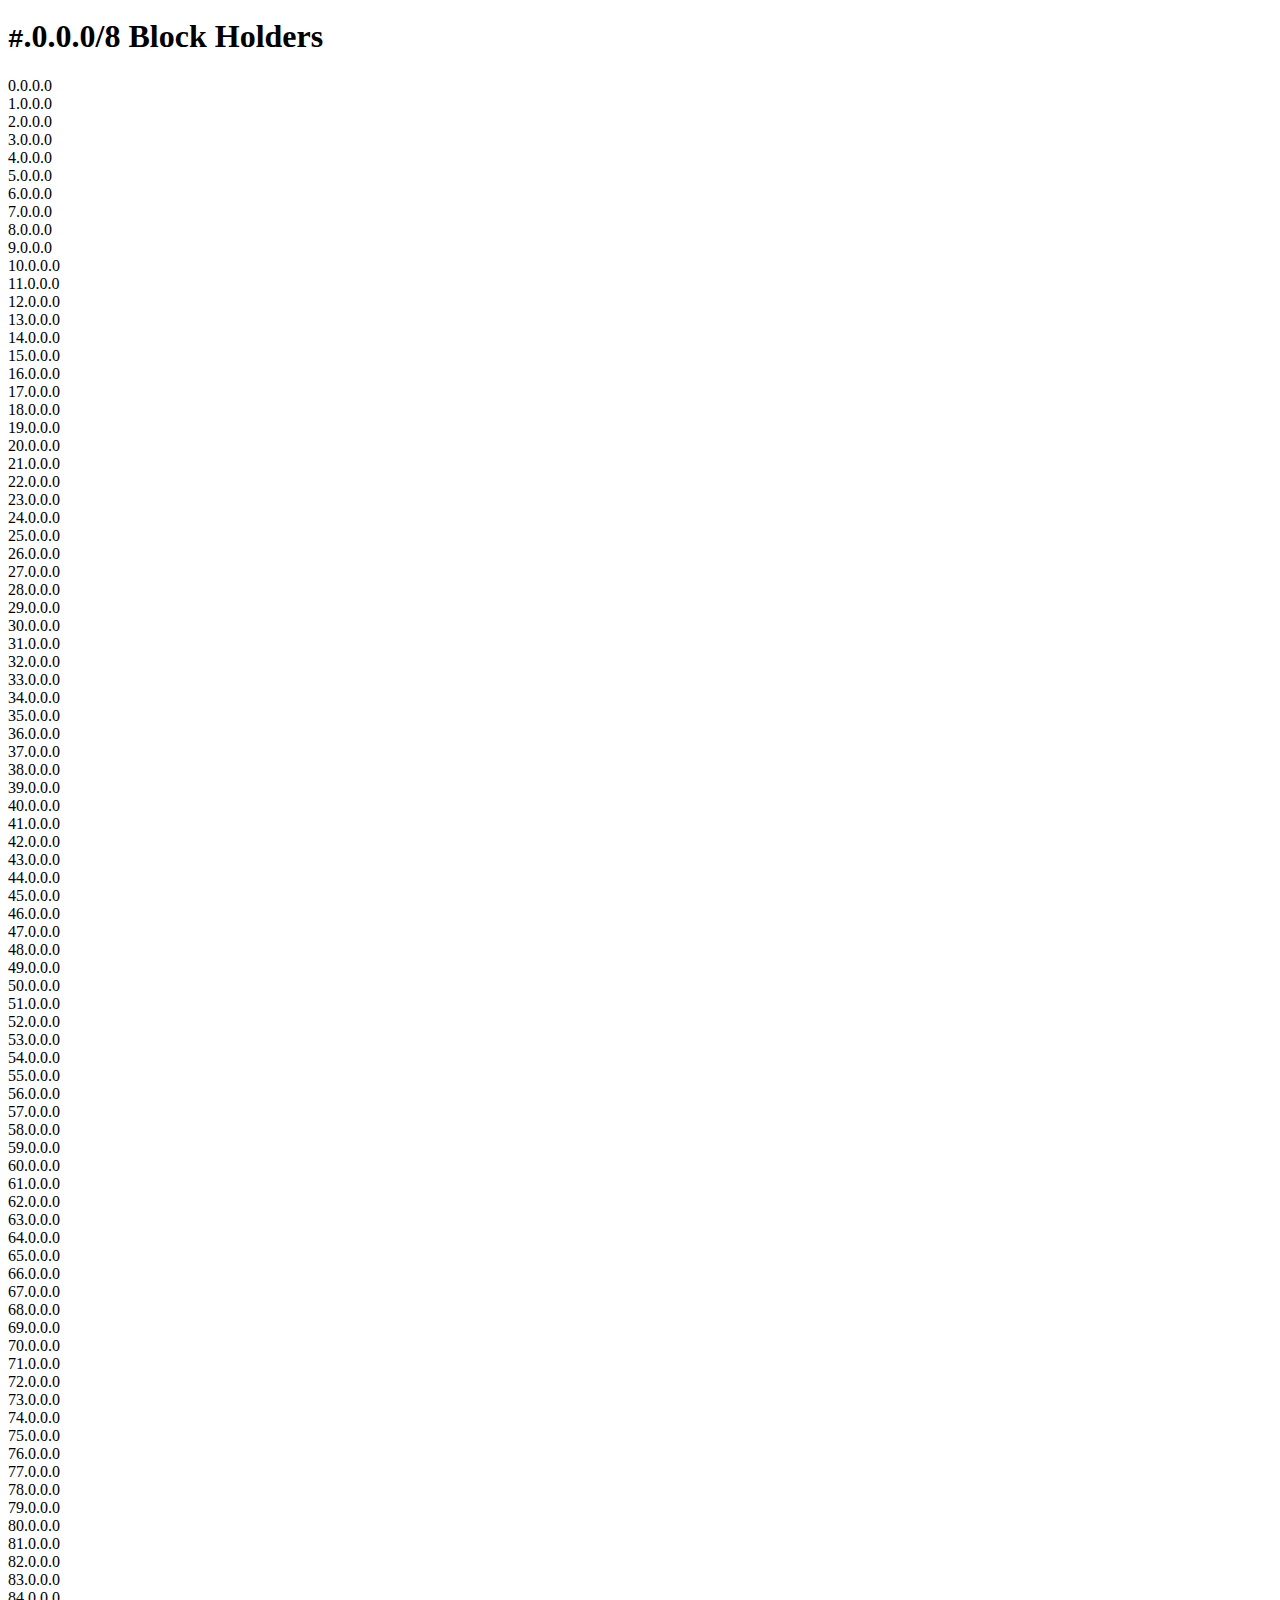
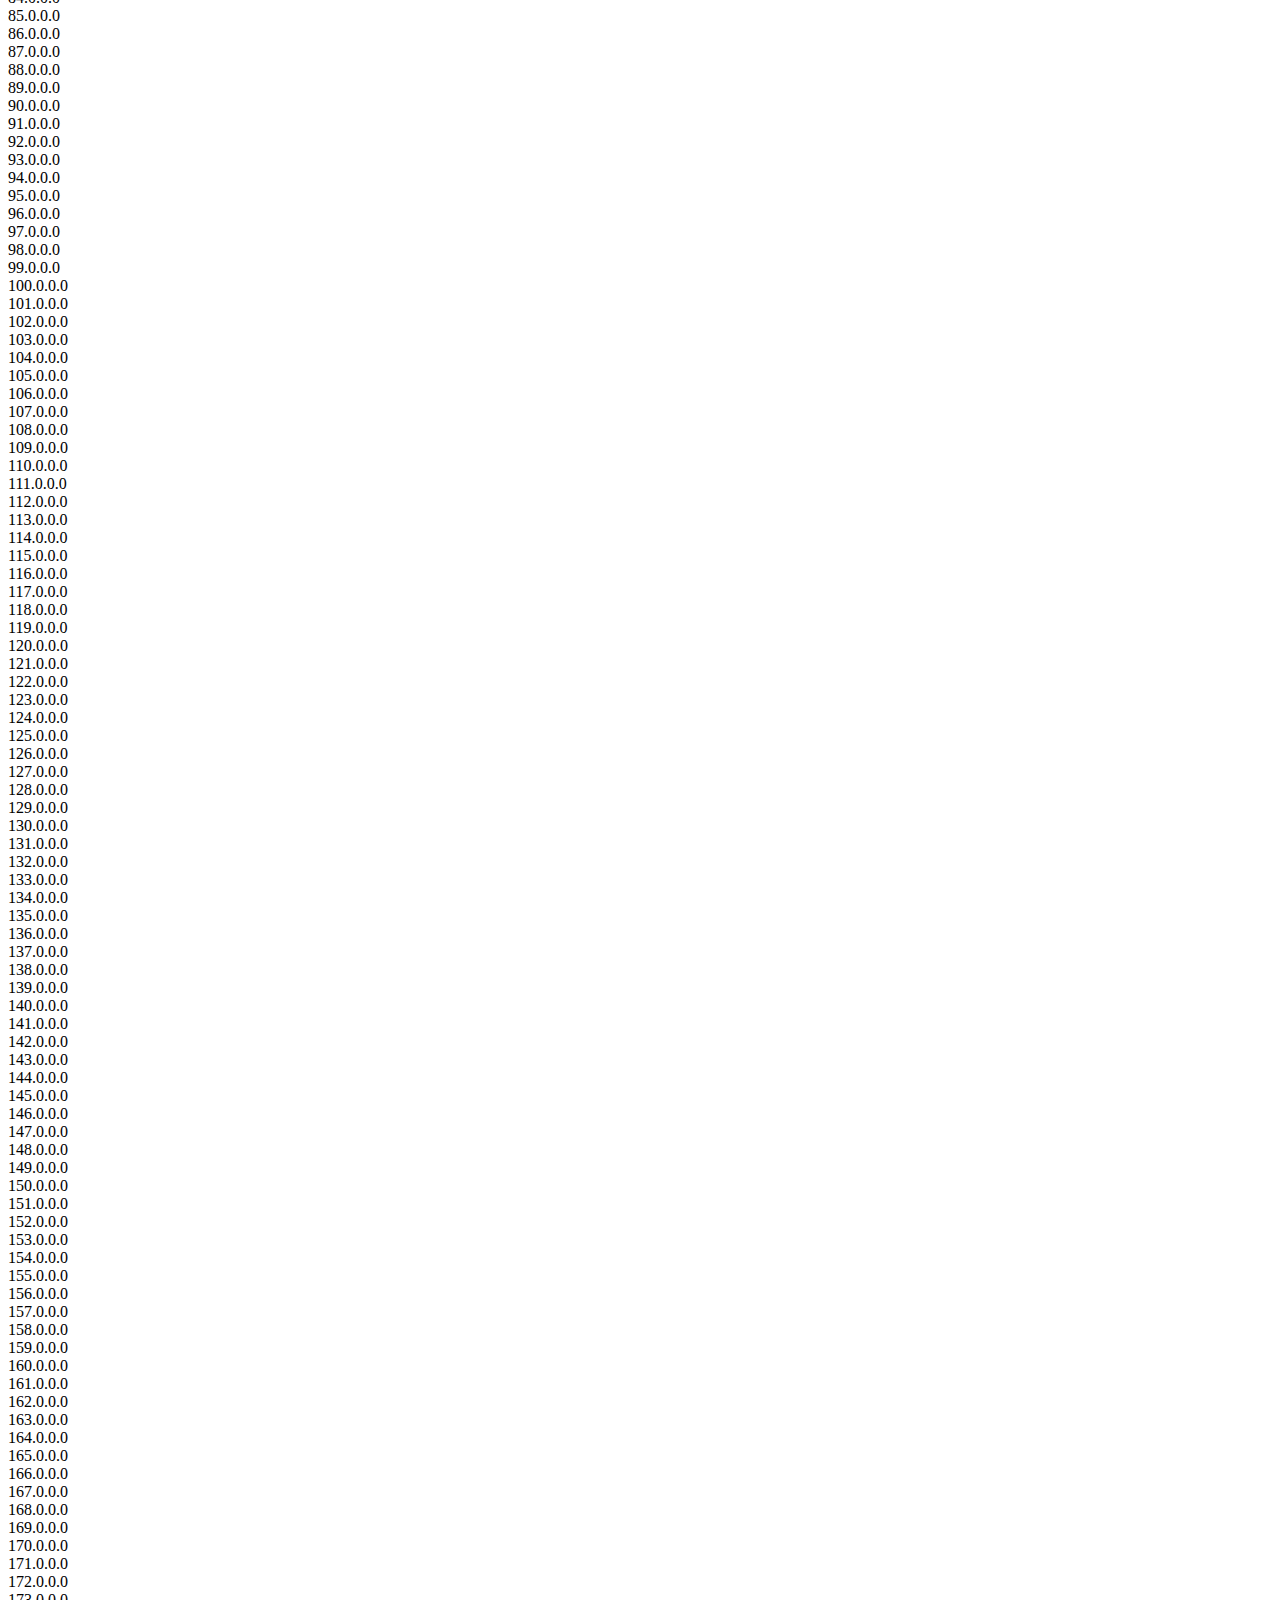
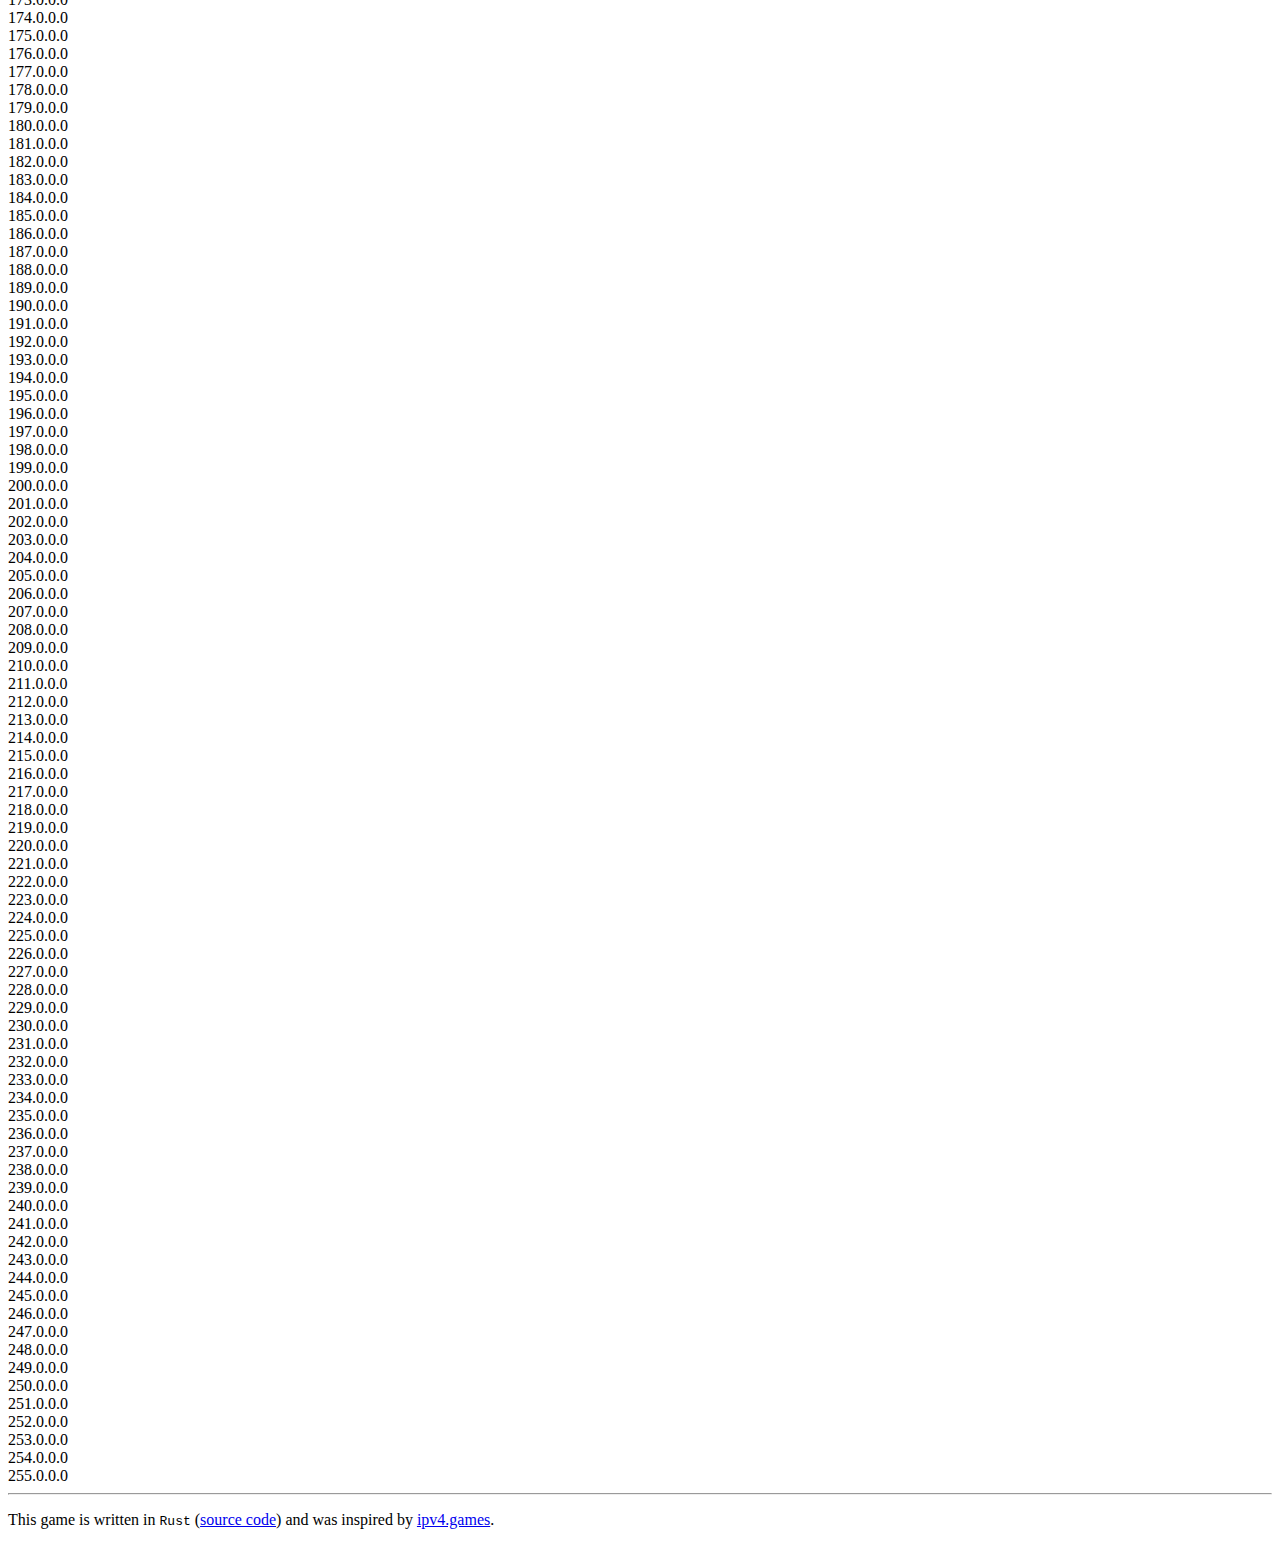
==== commit 958abbb9: "Tweak frontend" ====
--- a/cti_assets/assets/index.html
+++ b/cti_assets/assets/index.html
@@ -1 +1 @@
-<!DOCTYPE html><html lang="en"><head><meta charset="utf-8"><meta name="viewport" content="width=device-width, initial-scale=1.0"><title>CTI — Capture The IP</title><link href="/favicon.ico" rel="icon" sizes="any"><link href="/favicon.svg?v=20221209" rel="icon" type="image/svg+xml"><link rel="stylesheet" href="/cti.v1.css"></head><body><header><h1><svg id="icon" xmlns="http://www.w3.org/2000/svg" viewbox="0 0 2400 2304"><path d="M336 1346 0 386c0-2 103-50 107-50l744 1895c1 1-174 73-179 73l-336-958z"></path><path fill="#057" d="M479 1092 192 359c8-13 104-85 157-118C575 98 871 28 1166 47h10l238 535 237 534a127377 127377 0 0 0-235-874v-3l17-3c223-49 370-114 490-218a405 405 0 0 0 20-18l457 1151c0 3-14 27-30 47-137 176-482 362-734 397-156 21-262-16-311-107-7-13-7-12 9-28 84-81 212-148 266-139 49 8 40 66-28 176l-7 12 5-7c213-225 189-339-50-243a2110 2110 0 0 0-752 565l-289-732z"></path></svg> Capture The IP <span id="user-ip"></span></h1><form action="/claim" method="get"><!-- pattern="[!-~]+" -->for <input required="" maxlength="69" type="text" name="name" id="name" placeholder="Name, email, URL, whatever …"> <button type="submit">claim it!</button></form></header><hr><p id="last-updated"></p><div id="topAndRecent"><div><h1>Top Claimers <select id="rank-period" onchange="updateTops(this.value)"><option>hour</option><option>day</option><option>week</option><option>month</option><option selected value="all">all time</option></select></h1><ol id="top-claimers" class="topN"></ol><button id="show-all-tops">Show All</button><p id="no-claimers"></p></div><div><h2>Recent Successful Claims</h2><div id="recent-claims"><p>Loading recent claims...</p></div><button id="show-all-recent">Show All</button></div></div><h1><code>#</code>.0.0.0/8 Block Holders</h1><div id="segments"><div class="s s-empty" id="b-0"><span class="s-cidr">0.0.0.0</span> <span class="s-nick"></span> <span class="s-count"></span></div><div class="s s-empty" id="b-1"><span class="s-cidr">1.0.0.0</span> <span class="s-nick"></span> <span class="s-count"></span></div><div class="s s-empty" id="b-2"><span class="s-cidr">2.0.0.0</span> <span class="s-nick"></span> <span class="s-count"></span></div><div class="s s-empty" id="b-3"><span class="s-cidr">3.0.0.0</span> <span class="s-nick"></span> <span class="s-count"></span></div><div class="s s-empty" id="b-4"><span class="s-cidr">4.0.0.0</span> <span class="s-nick"></span> <span class="s-count"></span></div><div class="s s-empty" id="b-5"><span class="s-cidr">5.0.0.0</span> <span class="s-nick"></span> <span class="s-count"></span></div><div class="s s-empty" id="b-6"><span class="s-cidr">6.0.0.0</span> <span class="s-nick"></span> <span class="s-count"></span></div><div class="s s-empty" id="b-7"><span class="s-cidr">7.0.0.0</span> <span class="s-nick"></span> <span class="s-count"></span></div><div class="s s-empty" id="b-8"><span class="s-cidr">8.0.0.0</span> <span class="s-nick"></span> <span class="s-count"></span></div><div class="s s-empty" id="b-9"><span class="s-cidr">9.0.0.0</span> <span class="s-nick"></span> <span class="s-count"></span></div><div class="s s-empty" id="b-10"><span class="s-cidr">10.0.0.0</span> <span class="s-nick"></span> <span class="s-count"></span></div><div class="s s-empty" id="b-11"><span class="s-cidr">11.0.0.0</span> <span class="s-nick"></span> <span class="s-count"></span></div><div class="s s-empty" id="b-12"><span class="s-cidr">12.0.0.0</span> <span class="s-nick"></span> <span class="s-count"></span></div><div class="s s-empty" id="b-13"><span class="s-cidr">13.0.0.0</span> <span class="s-nick"></span> <span class="s-count"></span></div><div class="s s-empty" id="b-14"><span class="s-cidr">14.0.0.0</span> <span class="s-nick"></span> <span class="s-count"></span></div><div class="s s-empty" id="b-15"><span class="s-cidr">15.0.0.0</span> <span class="s-nick"></span> <span class="s-count"></span></div><div class="s s-empty" id="b-16"><span class="s-cidr">16.0.0.0</span> <span class="s-nick"></span> <span class="s-count"></span></div><div class="s s-empty" id="b-17"><span class="s-cidr">17.0.0.0</span> <span class="s-nick"></span> <span class="s-count"></span></div><div class="s s-empty" id="b-18"><span class="s-cidr">18.0.0.0</span> <span class="s-nick"></span> <span class="s-count"></span></div><div class="s s-empty" id="b-19"><span class="s-cidr">19.0.0.0</span> <span class="s-nick"></span> <span class="s-count"></span></div><div class="s s-empty" id="b-20"><span class="s-cidr">20.0.0.0</span> <span class="s-nick"></span> <span class="s-count"></span></div><div class="s s-empty" id="b-21"><span class="s-cidr">21.0.0.0</span> <span class="s-nick"></span> <span class="s-count"></span></div><div class="s s-empty" id="b-22"><span class="s-cidr">22.0.0.0</span> <span class="s-nick"></span> <span class="s-count"></span></div><div class="s s-empty" id="b-23"><span class="s-cidr">23.0.0.0</span> <span class="s-nick"></span> <span class="s-count"></span></div><div class="s s-empty" id="b-24"><span class="s-cidr">24.0.0.0</span> <span class="s-nick"></span> <span class="s-count"></span></div><div class="s s-empty" id="b-25"><span class="s-cidr">25.0.0.0</span> <span class="s-nick"></span> <span class="s-count"></span></div><div class="s s-empty" id="b-26"><span class="s-cidr">26.0.0.0</span> <span class="s-nick"></span> <span class="s-count"></span></div><div class="s s-empty" id="b-27"><span class="s-cidr">27.0.0.0</span> <span class="s-nick"></span> <span class="s-count"></span></div><div class="s s-empty" id="b-28"><span class="s-cidr">28.0.0.0</span> <span class="s-nick"></span> <span class="s-count"></span></div><div class="s s-empty" id="b-29"><span class="s-cidr">29.0.0.0</span> <span class="s-nick"></span> <span class="s-count"></span></div><div class="s s-empty" id="b-30"><span class="s-cidr">30.0.0.0</span> <span class="s-nick"></span> <span class="s-count"></span></div><div class="s s-empty" id="b-31"><span class="s-cidr">31.0.0.0</span> <span class="s-nick"></span> <span class="s-count"></span></div><div class="s s-empty" id="b-32"><span class="s-cidr">32.0.0.0</span> <span class="s-nick"></span> <span class="s-count"></span></div><div class="s s-empty" id="b-33"><span class="s-cidr">33.0.0.0</span> <span class="s-nick"></span> <span class="s-count"></span></div><div class="s s-empty" id="b-34"><span class="s-cidr">34.0.0.0</span> <span class="s-nick"></span> <span class="s-count"></span></div><div class="s s-empty" id="b-35"><span class="s-cidr">35.0.0.0</span> <span class="s-nick"></span> <span class="s-count"></span></div><div class="s s-empty" id="b-36"><span class="s-cidr">36.0.0.0</span> <span class="s-nick"></span> <span class="s-count"></span></div><div class="s s-empty" id="b-37"><span class="s-cidr">37.0.0.0</span> <span class="s-nick"></span> <span class="s-count"></span></div><div class="s s-empty" id="b-38"><span class="s-cidr">38.0.0.0</span> <span class="s-nick"></span> <span class="s-count"></span></div><div class="s s-empty" id="b-39"><span class="s-cidr">39.0.0.0</span> <span class="s-nick"></span> <span class="s-count"></span></div><div class="s s-empty" id="b-40"><span class="s-cidr">40.0.0.0</span> <span class="s-nick"></span> <span class="s-count"></span></div><div class="s s-empty" id="b-41"><span class="s-cidr">41.0.0.0</span> <span class="s-nick"></span> <span class="s-count"></span></div><div class="s s-empty" id="b-42"><span class="s-cidr">42.0.0.0</span> <span class="s-nick"></span> <span class="s-count"></span></div><div class="s s-empty" id="b-43"><span class="s-cidr">43.0.0.0</span> <span class="s-nick"></span> <span class="s-count"></span></div><div class="s s-empty" id="b-44"><span class="s-cidr">44.0.0.0</span> <span class="s-nick"></span> <span class="s-count"></span></div><div class="s s-empty" id="b-45"><span class="s-cidr">45.0.0.0</span> <span class="s-nick"></span> <span class="s-count"></span></div><div class="s s-empty" id="b-46"><span class="s-cidr">46.0.0.0</span> <span class="s-nick"></span> <span class="s-count"></span></div><div class="s s-empty" id="b-47"><span class="s-cidr">47.0.0.0</span> <span class="s-nick"></span> <span class="s-count"></span></div><div class="s s-empty" id="b-48"><span class="s-cidr">48.0.0.0</span> <span class="s-nick"></span> <span class="s-count"></span></div><div class="s s-empty" id="b-49"><span class="s-cidr">49.0.0.0</span> <span class="s-nick"></span> <span class="s-count"></span></div><div class="s s-empty" id="b-50"><span class="s-cidr">50.0.0.0</span> <span class="s-nick"></span> <span class="s-count"></span></div><div class="s s-empty" id="b-51"><span class="s-cidr">51.0.0.0</span> <span class="s-nick"></span> <span class="s-count"></span></div><div class="s s-empty" id="b-52"><span class="s-cidr">52.0.0.0</span> <span class="s-nick"></span> <span class="s-count"></span></div><div class="s s-empty" id="b-53"><span class="s-cidr">53.0.0.0</span> <span class="s-nick"></span> <span class="s-count"></span></div><div class="s s-empty" id="b-54"><span class="s-cidr">54.0.0.0</span> <span class="s-nick"></span> <span class="s-count"></span></div><div class="s s-empty" id="b-55"><span class="s-cidr">55.0.0.0</span> <span class="s-nick"></span> <span class="s-count"></span></div><div class="s s-empty" id="b-56"><span class="s-cidr">56.0.0.0</span> <span class="s-nick"></span> <span class="s-count"></span></div><div class="s s-empty" id="b-57"><span class="s-cidr">57.0.0.0</span> <span class="s-nick"></span> <span class="s-count"></span></div><div class="s s-empty" id="b-58"><span class="s-cidr">58.0.0.0</span> <span class="s-nick"></span> <span class="s-count"></span></div><div class="s s-empty" id="b-59"><span class="s-cidr">59.0.0.0</span> <span class="s-nick"></span> <span class="s-count"></span></div><div class="s s-empty" id="b-60"><span class="s-cidr">60.0.0.0</span> <span class="s-nick"></span> <span class="s-count"></span></div><div class="s s-empty" id="b-61"><span class="s-cidr">61.0.0.0</span> <span class="s-nick"></span> <span class="s-count"></span></div><div class="s s-empty" id="b-62"><span class="s-cidr">62.0.0.0</span> <span class="s-nick"></span> <span class="s-count"></span></div><div class="s s-empty" id="b-63"><span class="s-cidr">63.0.0.0</span> <span class="s-nick"></span> <span class="s-count"></span></div><div class="s s-empty" id="b-64"><span class="s-cidr">64.0.0.0</span> <span class="s-nick"></span> <span class="s-count"></span></div><div class="s s-empty" id="b-65"><span class="s-cidr">65.0.0.0</span> <span class="s-nick"></span> <span class="s-count"></span></div><div class="s s-empty" id="b-66"><span class="s-cidr">66.0.0.0</span> <span class="s-nick"></span> <span class="s-count"></span></div><div class="s s-empty" id="b-67"><span class="s-cidr">67.0.0.0</span> <span class="s-nick"></span> <span class="s-count"></span></div><div class="s s-empty" id="b-68"><span class="s-cidr">68.0.0.0</span> <span class="s-nick"></span> <span class="s-count"></span></div><div class="s s-empty" id="b-69"><span class="s-cidr">69.0.0.0</span> <span class="s-nick"></span> <span class="s-count"></span></div><div class="s s-empty" id="b-70"><span class="s-cidr">70.0.0.0</span> <span class="s-nick"></span> <span class="s-count"></span></div><div class="s s-empty" id="b-71"><span class="s-cidr">71.0.0.0</span> <span class="s-nick"></span> <span class="s-count"></span></div><div class="s s-empty" id="b-72"><span class="s-cidr">72.0.0.0</span> <span class="s-nick"></span> <span class="s-count"></span></div><div class="s s-empty" id="b-73"><span class="s-cidr">73.0.0.0</span> <span class="s-nick"></span> <span class="s-count"></span></div><div class="s s-empty" id="b-74"><span class="s-cidr">74.0.0.0</span> <span class="s-nick"></span> <span class="s-count"></span></div><div class="s s-empty" id="b-75"><span class="s-cidr">75.0.0.0</span> <span class="s-nick"></span> <span class="s-count"></span></div><div class="s s-empty" id="b-76"><span class="s-cidr">76.0.0.0</span> <span class="s-nick"></span> <span class="s-count"></span></div><div class="s s-empty" id="b-77"><span class="s-cidr">77.0.0.0</span> <span class="s-nick"></span> <span class="s-count"></span></div><div class="s s-empty" id="b-78"><span class="s-cidr">78.0.0.0</span> <span class="s-nick"></span> <span class="s-count"></span></div><div class="s s-empty" id="b-79"><span class="s-cidr">79.0.0.0</span> <span class="s-nick"></span> <span class="s-count"></span></div><div class="s s-empty" id="b-80"><span class="s-cidr">80.0.0.0</span> <span class="s-nick"></span> <span class="s-count"></span></div><div class="s s-empty" id="b-81"><span class="s-cidr">81.0.0.0</span> <span class="s-nick"></span> <span class="s-count"></span></div><div class="s s-empty" id="b-82"><span class="s-cidr">82.0.0.0</span> <span class="s-nick"></span> <span class="s-count"></span></div><div class="s s-empty" id="b-83"><span class="s-cidr">83.0.0.0</span> <span class="s-nick"></span> <span class="s-count"></span></div><div class="s s-empty" id="b-84"><span class="s-cidr">84.0.0.0</span> <span class="s-nick"></span> <span class="s-count"></span></div><div class="s s-empty" id="b-85"><span class="s-cidr">85.0.0.0</span> <span class="s-nick"></span> <span class="s-count"></span></div><div class="s s-empty" id="b-86"><span class="s-cidr">86.0.0.0</span> <span class="s-nick"></span> <span class="s-count"></span></div><div class="s s-empty" id="b-87"><span class="s-cidr">87.0.0.0</span> <span class="s-nick"></span> <span class="s-count"></span></div><div class="s s-empty" id="b-88"><span class="s-cidr">88.0.0.0</span> <span class="s-nick"></span> <span class="s-count"></span></div><div class="s s-empty" id="b-89"><span class="s-cidr">89.0.0.0</span> <span class="s-nick"></span> <span class="s-count"></span></div><div class="s s-empty" id="b-90"><span class="s-cidr">90.0.0.0</span> <span class="s-nick"></span> <span class="s-count"></span></div><div class="s s-empty" id="b-91"><span class="s-cidr">91.0.0.0</span> <span class="s-nick"></span> <span class="s-count"></span></div><div class="s s-empty" id="b-92"><span class="s-cidr">92.0.0.0</span> <span class="s-nick"></span> <span class="s-count"></span></div><div class="s s-empty" id="b-93"><span class="s-cidr">93.0.0.0</span> <span class="s-nick"></span> <span class="s-count"></span></div><div class="s s-empty" id="b-94"><span class="s-cidr">94.0.0.0</span> <span class="s-nick"></span> <span class="s-count"></span></div><div class="s s-empty" id="b-95"><span class="s-cidr">95.0.0.0</span> <span class="s-nick"></span> <span class="s-count"></span></div><div class="s s-empty" id="b-96"><span class="s-cidr">96.0.0.0</span> <span class="s-nick"></span> <span class="s-count"></span></div><div class="s s-empty" id="b-97"><span class="s-cidr">97.0.0.0</span> <span class="s-nick"></span> <span class="s-count"></span></div><div class="s s-empty" id="b-98"><span class="s-cidr">98.0.0.0</span> <span class="s-nick"></span> <span class="s-count"></span></div><div class="s s-empty" id="b-99"><span class="s-cidr">99.0.0.0</span> <span class="s-nick"></span> <span class="s-count"></span></div><div class="s s-empty" id="b-100"><span class="s-cidr">100.0.0.0</span> <span class="s-nick"></span> <span class="s-count"></span></div><div class="s s-empty" id="b-101"><span class="s-cidr">101.0.0.0</span> <span class="s-nick"></span> <span class="s-count"></span></div><div class="s s-empty" id="b-102"><span class="s-cidr">102.0.0.0</span> <span class="s-nick"></span> <span class="s-count"></span></div><div class="s s-empty" id="b-103"><span class="s-cidr">103.0.0.0</span> <span class="s-nick"></span> <span class="s-count"></span></div><div class="s s-empty" id="b-104"><span class="s-cidr">104.0.0.0</span> <span class="s-nick"></span> <span class="s-count"></span></div><div class="s s-empty" id="b-105"><span class="s-cidr">105.0.0.0</span> <span class="s-nick"></span> <span class="s-count"></span></div><div class="s s-empty" id="b-106"><span class="s-cidr">106.0.0.0</span> <span class="s-nick"></span> <span class="s-count"></span></div><div class="s s-empty" id="b-107"><span class="s-cidr">107.0.0.0</span> <span class="s-nick"></span> <span class="s-count"></span></div><div class="s s-empty" id="b-108"><span class="s-cidr">108.0.0.0</span> <span class="s-nick"></span> <span class="s-count"></span></div><div class="s s-empty" id="b-109"><span class="s-cidr">109.0.0.0</span> <span class="s-nick"></span> <span class="s-count"></span></div><div class="s s-empty" id="b-110"><span class="s-cidr">110.0.0.0</span> <span class="s-nick"></span> <span class="s-count"></span></div><div class="s s-empty" id="b-111"><span class="s-cidr">111.0.0.0</span> <span class="s-nick"></span> <span class="s-count"></span></div><div class="s s-empty" id="b-112"><span class="s-cidr">112.0.0.0</span> <span class="s-nick"></span> <span class="s-count"></span></div><div class="s s-empty" id="b-113"><span class="s-cidr">113.0.0.0</span> <span class="s-nick"></span> <span class="s-count"></span></div><div class="s s-empty" id="b-114"><span class="s-cidr">114.0.0.0</span> <span class="s-nick"></span> <span class="s-count"></span></div><div class="s s-empty" id="b-115"><span class="s-cidr">115.0.0.0</span> <span class="s-nick"></span> <span class="s-count"></span></div><div class="s s-empty" id="b-116"><span class="s-cidr">116.0.0.0</span> <span class="s-nick"></span> <span class="s-count"></span></div><div class="s s-empty" id="b-117"><span class="s-cidr">117.0.0.0</span> <span class="s-nick"></span> <span class="s-count"></span></div><div class="s s-empty" id="b-118"><span class="s-cidr">118.0.0.0</span> <span class="s-nick"></span> <span class="s-count"></span></div><div class="s s-empty" id="b-119"><span class="s-cidr">119.0.0.0</span> <span class="s-nick"></span> <span class="s-count"></span></div><div class="s s-empty" id="b-120"><span class="s-cidr">120.0.0.0</span> <span class="s-nick"></span> <span class="s-count"></span></div><div class="s s-empty" id="b-121"><span class="s-cidr">121.0.0.0</span> <span class="s-nick"></span> <span class="s-count"></span></div><div class="s s-empty" id="b-122"><span class="s-cidr">122.0.0.0</span> <span class="s-nick"></span> <span class="s-count"></span></div><div class="s s-empty" id="b-123"><span class="s-cidr">123.0.0.0</span> <span class="s-nick"></span> <span class="s-count"></span></div><div class="s s-empty" id="b-124"><span class="s-cidr">124.0.0.0</span> <span class="s-nick"></span> <span class="s-count"></span></div><div class="s s-empty" id="b-125"><span class="s-cidr">125.0.0.0</span> <span class="s-nick"></span> <span class="s-count"></span></div><div class="s s-empty" id="b-126"><span class="s-cidr">126.0.0.0</span> <span class="s-nick"></span> <span class="s-count"></span></div><div class="s s-empty" id="b-127"><span class="s-cidr">127.0.0.0</span> <span class="s-nick"></span> <span class="s-count"></span></div><div class="s s-empty" id="b-128"><span class="s-cidr">128.0.0.0</span> <span class="s-nick"></span> <span class="s-count"></span></div><div class="s s-empty" id="b-129"><span class="s-cidr">129.0.0.0</span> <span class="s-nick"></span> <span class="s-count"></span></div><div class="s s-empty" id="b-130"><span class="s-cidr">130.0.0.0</span> <span class="s-nick"></span> <span class="s-count"></span></div><div class="s s-empty" id="b-131"><span class="s-cidr">131.0.0.0</span> <span class="s-nick"></span> <span class="s-count"></span></div><div class="s s-empty" id="b-132"><span class="s-cidr">132.0.0.0</span> <span class="s-nick"></span> <span class="s-count"></span></div><div class="s s-empty" id="b-133"><span class="s-cidr">133.0.0.0</span> <span class="s-nick"></span> <span class="s-count"></span></div><div class="s s-empty" id="b-134"><span class="s-cidr">134.0.0.0</span> <span class="s-nick"></span> <span class="s-count"></span></div><div class="s s-empty" id="b-135"><span class="s-cidr">135.0.0.0</span> <span class="s-nick"></span> <span class="s-count"></span></div><div class="s s-empty" id="b-136"><span class="s-cidr">136.0.0.0</span> <span class="s-nick"></span> <span class="s-count"></span></div><div class="s s-empty" id="b-137"><span class="s-cidr">137.0.0.0</span> <span class="s-nick"></span> <span class="s-count"></span></div><div class="s s-empty" id="b-138"><span class="s-cidr">138.0.0.0</span> <span class="s-nick"></span> <span class="s-count"></span></div><div class="s s-empty" id="b-139"><span class="s-cidr">139.0.0.0</span> <span class="s-nick"></span> <span class="s-count"></span></div><div class="s s-empty" id="b-140"><span class="s-cidr">140.0.0.0</span> <span class="s-nick"></span> <span class="s-count"></span></div><div class="s s-empty" id="b-141"><span class="s-cidr">141.0.0.0</span> <span class="s-nick"></span> <span class="s-count"></span></div><div class="s s-empty" id="b-142"><span class="s-cidr">142.0.0.0</span> <span class="s-nick"></span> <span class="s-count"></span></div><div class="s s-empty" id="b-143"><span class="s-cidr">143.0.0.0</span> <span class="s-nick"></span> <span class="s-count"></span></div><div class="s s-empty" id="b-144"><span class="s-cidr">144.0.0.0</span> <span class="s-nick"></span> <span class="s-count"></span></div><div class="s s-empty" id="b-145"><span class="s-cidr">145.0.0.0</span> <span class="s-nick"></span> <span class="s-count"></span></div><div class="s s-empty" id="b-146"><span class="s-cidr">146.0.0.0</span> <span class="s-nick"></span> <span class="s-count"></span></div><div class="s s-empty" id="b-147"><span class="s-cidr">147.0.0.0</span> <span class="s-nick"></span> <span class="s-count"></span></div><div class="s s-empty" id="b-148"><span class="s-cidr">148.0.0.0</span> <span class="s-nick"></span> <span class="s-count"></span></div><div class="s s-empty" id="b-149"><span class="s-cidr">149.0.0.0</span> <span class="s-nick"></span> <span class="s-count"></span></div><div class="s s-empty" id="b-150"><span class="s-cidr">150.0.0.0</span> <span class="s-nick"></span> <span class="s-count"></span></div><div class="s s-empty" id="b-151"><span class="s-cidr">151.0.0.0</span> <span class="s-nick"></span> <span class="s-count"></span></div><div class="s s-empty" id="b-152"><span class="s-cidr">152.0.0.0</span> <span class="s-nick"></span> <span class="s-count"></span></div><div class="s s-empty" id="b-153"><span class="s-cidr">153.0.0.0</span> <span class="s-nick"></span> <span class="s-count"></span></div><div class="s s-empty" id="b-154"><span class="s-cidr">154.0.0.0</span> <span class="s-nick"></span> <span class="s-count"></span></div><div class="s s-empty" id="b-155"><span class="s-cidr">155.0.0.0</span> <span class="s-nick"></span> <span class="s-count"></span></div><div class="s s-empty" id="b-156"><span class="s-cidr">156.0.0.0</span> <span class="s-nick"></span> <span class="s-count"></span></div><div class="s s-empty" id="b-157"><span class="s-cidr">157.0.0.0</span> <span class="s-nick"></span> <span class="s-count"></span></div><div class="s s-empty" id="b-158"><span class="s-cidr">158.0.0.0</span> <span class="s-nick"></span> <span class="s-count"></span></div><div class="s s-empty" id="b-159"><span class="s-cidr">159.0.0.0</span> <span class="s-nick"></span> <span class="s-count"></span></div><div class="s s-empty" id="b-160"><span class="s-cidr">160.0.0.0</span> <span class="s-nick"></span> <span class="s-count"></span></div><div class="s s-empty" id="b-161"><span class="s-cidr">161.0.0.0</span> <span class="s-nick"></span> <span class="s-count"></span></div><div class="s s-empty" id="b-162"><span class="s-cidr">162.0.0.0</span> <span class="s-nick"></span> <span class="s-count"></span></div><div class="s s-empty" id="b-163"><span class="s-cidr">163.0.0.0</span> <span class="s-nick"></span> <span class="s-count"></span></div><div class="s s-empty" id="b-164"><span class="s-cidr">164.0.0.0</span> <span class="s-nick"></span> <span class="s-count"></span></div><div class="s s-empty" id="b-165"><span class="s-cidr">165.0.0.0</span> <span class="s-nick"></span> <span class="s-count"></span></div><div class="s s-empty" id="b-166"><span class="s-cidr">166.0.0.0</span> <span class="s-nick"></span> <span class="s-count"></span></div><div class="s s-empty" id="b-167"><span class="s-cidr">167.0.0.0</span> <span class="s-nick"></span> <span class="s-count"></span></div><div class="s s-empty" id="b-168"><span class="s-cidr">168.0.0.0</span> <span class="s-nick"></span> <span class="s-count"></span></div><div class="s s-empty" id="b-169"><span class="s-cidr">169.0.0.0</span> <span class="s-nick"></span> <span class="s-count"></span></div><div class="s s-empty" id="b-170"><span class="s-cidr">170.0.0.0</span> <span class="s-nick"></span> <span class="s-count"></span></div><div class="s s-empty" id="b-171"><span class="s-cidr">171.0.0.0</span> <span class="s-nick"></span> <span class="s-count"></span></div><div class="s s-empty" id="b-172"><span class="s-cidr">172.0.0.0</span> <span class="s-nick"></span> <span class="s-count"></span></div><div class="s s-empty" id="b-173"><span class="s-cidr">173.0.0.0</span> <span class="s-nick"></span> <span class="s-count"></span></div><div class="s s-empty" id="b-174"><span class="s-cidr">174.0.0.0</span> <span class="s-nick"></span> <span class="s-count"></span></div><div class="s s-empty" id="b-175"><span class="s-cidr">175.0.0.0</span> <span class="s-nick"></span> <span class="s-count"></span></div><div class="s s-empty" id="b-176"><span class="s-cidr">176.0.0.0</span> <span class="s-nick"></span> <span class="s-count"></span></div><div class="s s-empty" id="b-177"><span class="s-cidr">177.0.0.0</span> <span class="s-nick"></span> <span class="s-count"></span></div><div class="s s-empty" id="b-178"><span class="s-cidr">178.0.0.0</span> <span class="s-nick"></span> <span class="s-count"></span></div><div class="s s-empty" id="b-179"><span class="s-cidr">179.0.0.0</span> <span class="s-nick"></span> <span class="s-count"></span></div><div class="s s-empty" id="b-180"><span class="s-cidr">180.0.0.0</span> <span class="s-nick"></span> <span class="s-count"></span></div><div class="s s-empty" id="b-181"><span class="s-cidr">181.0.0.0</span> <span class="s-nick"></span> <span class="s-count"></span></div><div class="s s-empty" id="b-182"><span class="s-cidr">182.0.0.0</span> <span class="s-nick"></span> <span class="s-count"></span></div><div class="s s-empty" id="b-183"><span class="s-cidr">183.0.0.0</span> <span class="s-nick"></span> <span class="s-count"></span></div><div class="s s-empty" id="b-184"><span class="s-cidr">184.0.0.0</span> <span class="s-nick"></span> <span class="s-count"></span></div><div class="s s-empty" id="b-185"><span class="s-cidr">185.0.0.0</span> <span class="s-nick"></span> <span class="s-count"></span></div><div class="s s-empty" id="b-186"><span class="s-cidr">186.0.0.0</span> <span class="s-nick"></span> <span class="s-count"></span></div><div class="s s-empty" id="b-187"><span class="s-cidr">187.0.0.0</span> <span class="s-nick"></span> <span class="s-count"></span></div><div class="s s-empty" id="b-188"><span class="s-cidr">188.0.0.0</span> <span class="s-nick"></span> <span class="s-count"></span></div><div class="s s-empty" id="b-189"><span class="s-cidr">189.0.0.0</span> <span class="s-nick"></span> <span class="s-count"></span></div><div class="s s-empty" id="b-190"><span class="s-cidr">190.0.0.0</span> <span class="s-nick"></span> <span class="s-count"></span></div><div class="s s-empty" id="b-191"><span class="s-cidr">191.0.0.0</span> <span class="s-nick"></span> <span class="s-count"></span></div><div class="s s-empty" id="b-192"><span class="s-cidr">192.0.0.0</span> <span class="s-nick"></span> <span class="s-count"></span></div><div class="s s-empty" id="b-193"><span class="s-cidr">193.0.0.0</span> <span class="s-nick"></span> <span class="s-count"></span></div><div class="s s-empty" id="b-194"><span class="s-cidr">194.0.0.0</span> <span class="s-nick"></span> <span class="s-count"></span></div><div class="s s-empty" id="b-195"><span class="s-cidr">195.0.0.0</span> <span class="s-nick"></span> <span class="s-count"></span></div><div class="s s-empty" id="b-196"><span class="s-cidr">196.0.0.0</span> <span class="s-nick"></span> <span class="s-count"></span></div><div class="s s-empty" id="b-197"><span class="s-cidr">197.0.0.0</span> <span class="s-nick"></span> <span class="s-count"></span></div><div class="s s-empty" id="b-198"><span class="s-cidr">198.0.0.0</span> <span class="s-nick"></span> <span class="s-count"></span></div><div class="s s-empty" id="b-199"><span class="s-cidr">199.0.0.0</span> <span class="s-nick"></span> <span class="s-count"></span></div><div class="s s-empty" id="b-200"><span class="s-cidr">200.0.0.0</span> <span class="s-nick"></span> <span class="s-count"></span></div><div class="s s-empty" id="b-201"><span class="s-cidr">201.0.0.0</span> <span class="s-nick"></span> <span class="s-count"></span></div><div class="s s-empty" id="b-202"><span class="s-cidr">202.0.0.0</span> <span class="s-nick"></span> <span class="s-count"></span></div><div class="s s-empty" id="b-203"><span class="s-cidr">203.0.0.0</span> <span class="s-nick"></span> <span class="s-count"></span></div><div class="s s-empty" id="b-204"><span class="s-cidr">204.0.0.0</span> <span class="s-nick"></span> <span class="s-count"></span></div><div class="s s-empty" id="b-205"><span class="s-cidr">205.0.0.0</span> <span class="s-nick"></span> <span class="s-count"></span></div><div class="s s-empty" id="b-206"><span class="s-cidr">206.0.0.0</span> <span class="s-nick"></span> <span class="s-count"></span></div><div class="s s-empty" id="b-207"><span class="s-cidr">207.0.0.0</span> <span class="s-nick"></span> <span class="s-count"></span></div><div class="s s-empty" id="b-208"><span class="s-cidr">208.0.0.0</span> <span class="s-nick"></span> <span class="s-count"></span></div><div class="s s-empty" id="b-209"><span class="s-cidr">209.0.0.0</span> <span class="s-nick"></span> <span class="s-count"></span></div><div class="s s-empty" id="b-210"><span class="s-cidr">210.0.0.0</span> <span class="s-nick"></span> <span class="s-count"></span></div><div class="s s-empty" id="b-211"><span class="s-cidr">211.0.0.0</span> <span class="s-nick"></span> <span class="s-count"></span></div><div class="s s-empty" id="b-212"><span class="s-cidr">212.0.0.0</span> <span class="s-nick"></span> <span class="s-count"></span></div><div class="s s-empty" id="b-213"><span class="s-cidr">213.0.0.0</span> <span class="s-nick"></span> <span class="s-count"></span></div><div class="s s-empty" id="b-214"><span class="s-cidr">214.0.0.0</span> <span class="s-nick"></span> <span class="s-count"></span></div><div class="s s-empty" id="b-215"><span class="s-cidr">215.0.0.0</span> <span class="s-nick"></span> <span class="s-count"></span></div><div class="s s-empty" id="b-216"><span class="s-cidr">216.0.0.0</span> <span class="s-nick"></span> <span class="s-count"></span></div><div class="s s-empty" id="b-217"><span class="s-cidr">217.0.0.0</span> <span class="s-nick"></span> <span class="s-count"></span></div><div class="s s-empty" id="b-218"><span class="s-cidr">218.0.0.0</span> <span class="s-nick"></span> <span class="s-count"></span></div><div class="s s-empty" id="b-219"><span class="s-cidr">219.0.0.0</span> <span class="s-nick"></span> <span class="s-count"></span></div><div class="s s-empty" id="b-220"><span class="s-cidr">220.0.0.0</span> <span class="s-nick"></span> <span class="s-count"></span></div><div class="s s-empty" id="b-221"><span class="s-cidr">221.0.0.0</span> <span class="s-nick"></span> <span class="s-count"></span></div><div class="s s-empty" id="b-222"><span class="s-cidr">222.0.0.0</span> <span class="s-nick"></span> <span class="s-count"></span></div><div class="s s-empty" id="b-223"><span class="s-cidr">223.0.0.0</span> <span class="s-nick"></span> <span class="s-count"></span></div><div class="s s-empty" id="b-224"><span class="s-cidr">224.0.0.0</span> <span class="s-nick"></span> <span class="s-count"></span></div><div class="s s-empty" id="b-225"><span class="s-cidr">225.0.0.0</span> <span class="s-nick"></span> <span class="s-count"></span></div><div class="s s-empty" id="b-226"><span class="s-cidr">226.0.0.0</span> <span class="s-nick"></span> <span class="s-count"></span></div><div class="s s-empty" id="b-227"><span class="s-cidr">227.0.0.0</span> <span class="s-nick"></span> <span class="s-count"></span></div><div class="s s-empty" id="b-228"><span class="s-cidr">228.0.0.0</span> <span class="s-nick"></span> <span class="s-count"></span></div><div class="s s-empty" id="b-229"><span class="s-cidr">229.0.0.0</span> <span class="s-nick"></span> <span class="s-count"></span></div><div class="s s-empty" id="b-230"><span class="s-cidr">230.0.0.0</span> <span class="s-nick"></span> <span class="s-count"></span></div><div class="s s-empty" id="b-231"><span class="s-cidr">231.0.0.0</span> <span class="s-nick"></span> <span class="s-count"></span></div><div class="s s-empty" id="b-232"><span class="s-cidr">232.0.0.0</span> <span class="s-nick"></span> <span class="s-count"></span></div><div class="s s-empty" id="b-233"><span class="s-cidr">233.0.0.0</span> <span class="s-nick"></span> <span class="s-count"></span></div><div class="s s-empty" id="b-234"><span class="s-cidr">234.0.0.0</span> <span class="s-nick"></span> <span class="s-count"></span></div><div class="s s-empty" id="b-235"><span class="s-cidr">235.0.0.0</span> <span class="s-nick"></span> <span class="s-count"></span></div><div class="s s-empty" id="b-236"><span class="s-cidr">236.0.0.0</span> <span class="s-nick"></span> <span class="s-count"></span></div><div class="s s-empty" id="b-237"><span class="s-cidr">237.0.0.0</span> <span class="s-nick"></span> <span class="s-count"></span></div><div class="s s-empty" id="b-238"><span class="s-cidr">238.0.0.0</span> <span class="s-nick"></span> <span class="s-count"></span></div><div class="s s-empty" id="b-239"><span class="s-cidr">239.0.0.0</span> <span class="s-nick"></span> <span class="s-count"></span></div><div class="s s-empty" id="b-240"><span class="s-cidr">240.0.0.0</span> <span class="s-nick"></span> <span class="s-count"></span></div><div class="s s-empty" id="b-241"><span class="s-cidr">241.0.0.0</span> <span class="s-nick"></span> <span class="s-count"></span></div><div class="s s-empty" id="b-242"><span class="s-cidr">242.0.0.0</span> <span class="s-nick"></span> <span class="s-count"></span></div><div class="s s-empty" id="b-243"><span class="s-cidr">243.0.0.0</span> <span class="s-nick"></span> <span class="s-count"></span></div><div class="s s-empty" id="b-244"><span class="s-cidr">244.0.0.0</span> <span class="s-nick"></span> <span class="s-count"></span></div><div class="s s-empty" id="b-245"><span class="s-cidr">245.0.0.0</span> <span class="s-nick"></span> <span class="s-count"></span></div><div class="s s-empty" id="b-246"><span class="s-cidr">246.0.0.0</span> <span class="s-nick"></span> <span class="s-count"></span></div><div class="s s-empty" id="b-247"><span class="s-cidr">247.0.0.0</span> <span class="s-nick"></span> <span class="s-count"></span></div><div class="s s-empty" id="b-248"><span class="s-cidr">248.0.0.0</span> <span class="s-nick"></span> <span class="s-count"></span></div><div class="s s-empty" id="b-249"><span class="s-cidr">249.0.0.0</span> <span class="s-nick"></span> <span class="s-count"></span></div><div class="s s-empty" id="b-250"><span class="s-cidr">250.0.0.0</span> <span class="s-nick"></span> <span class="s-count"></span></div><div class="s s-empty" id="b-251"><span class="s-cidr">251.0.0.0</span> <span class="s-nick"></span> <span class="s-count"></span></div><div class="s s-empty" id="b-252"><span class="s-cidr">252.0.0.0</span> <span class="s-nick"></span> <span class="s-count"></span></div><div class="s s-empty" id="b-253"><span class="s-cidr">253.0.0.0</span> <span class="s-nick"></span> <span class="s-count"></span></div><div class="s s-empty" id="b-254"><span class="s-cidr">254.0.0.0</span> <span class="s-nick"></span> <span class="s-count"></span></div><div class="s s-empty" id="b-255"><span class="s-cidr">255.0.0.0</span> <span class="s-nick"></span> <span class="s-count"></span></div></div><hr><p id="note">This game is written in <code class="rust">Rust</code> (<a href="https://github.com/asaaki/capture-the-ip">source code</a>) and was inspired by <a href="https://ipv4.games/">ipv4.games</a>.</p><script type="module" src="/cti.v1.js"></script></body></html>
+<!DOCTYPE html><html lang="en"><head><meta charset="utf-8"><meta name="viewport" content="width=device-width, initial-scale=1.0"><title>CTI — Capture The IP</title><link href="/favicon.ico" rel="icon" sizes="any"><link href="/favicon.svg?v=20221209" rel="icon" type="image/svg+xml"><link rel="stylesheet" href="/cti.v1.css"></head><body><header><h1><svg id="icon" xmlns="http://www.w3.org/2000/svg" viewbox="0 0 2400 2304"><path d="M336 1346 0 386c0-2 103-50 107-50l744 1895c1 1-174 73-179 73l-336-958z"></path><path fill="#057" d="M479 1092 192 359c8-13 104-85 157-118C575 98 871 28 1166 47h10l238 535 237 534a127377 127377 0 0 0-235-874v-3l17-3c223-49 370-114 490-218a405 405 0 0 0 20-18l457 1151c0 3-14 27-30 47-137 176-482 362-734 397-156 21-262-16-311-107-7-13-7-12 9-28 84-81 212-148 266-139 49 8 40 66-28 176l-7 12 5-7c213-225 189-339-50-243a2110 2110 0 0 0-752 565l-289-732z"></path></svg> Capture The IP <span id="user-ip"></span></h1><form action="/claim" method="get"><!-- pattern="[!-~]+" -->for <input required="" maxlength="69" type="text" name="name" id="name" placeholder="Name, email, URL, whatever …"> <button type="submit">claim it!</button></form></header><p>Claim as many IPs as you can and become the winner in an IP block to get a point.</p><hr><p id="last-updated"></p><div id="topAndRecent"><div><h1>Top Claimers <select id="rank-period" onchange="updateTops(this.value)"><option>hour</option><option>day</option><option>week</option><option>month</option><option selected value="all">all time</option></select></h1><ol id="top-claimers" class="topN"></ol><button id="show-all-tops">Show All</button><p id="no-claimers"></p></div><div><h2>Recent Successful Claims</h2><div id="recent-claims"><p>Loading recent claims...</p></div><button id="show-all-recent">Show All</button></div></div><h1><code>#</code>.0.0.0/8 Block Holders</h1><div id="segments"><div class="s s-empty" id="b-0"><span class="s-cidr">0.0.0.0</span> <span class="s-nick"></span> <span class="s-count"></span></div><div class="s s-empty" id="b-1"><span class="s-cidr">1.0.0.0</span> <span class="s-nick"></span> <span class="s-count"></span></div><div class="s s-empty" id="b-2"><span class="s-cidr">2.0.0.0</span> <span class="s-nick"></span> <span class="s-count"></span></div><div class="s s-empty" id="b-3"><span class="s-cidr">3.0.0.0</span> <span class="s-nick"></span> <span class="s-count"></span></div><div class="s s-empty" id="b-4"><span class="s-cidr">4.0.0.0</span> <span class="s-nick"></span> <span class="s-count"></span></div><div class="s s-empty" id="b-5"><span class="s-cidr">5.0.0.0</span> <span class="s-nick"></span> <span class="s-count"></span></div><div class="s s-empty" id="b-6"><span class="s-cidr">6.0.0.0</span> <span class="s-nick"></span> <span class="s-count"></span></div><div class="s s-empty" id="b-7"><span class="s-cidr">7.0.0.0</span> <span class="s-nick"></span> <span class="s-count"></span></div><div class="s s-empty" id="b-8"><span class="s-cidr">8.0.0.0</span> <span class="s-nick"></span> <span class="s-count"></span></div><div class="s s-empty" id="b-9"><span class="s-cidr">9.0.0.0</span> <span class="s-nick"></span> <span class="s-count"></span></div><div class="s s-empty" id="b-10"><span class="s-cidr">10.0.0.0</span> <span class="s-nick"></span> <span class="s-count"></span></div><div class="s s-empty" id="b-11"><span class="s-cidr">11.0.0.0</span> <span class="s-nick"></span> <span class="s-count"></span></div><div class="s s-empty" id="b-12"><span class="s-cidr">12.0.0.0</span> <span class="s-nick"></span> <span class="s-count"></span></div><div class="s s-empty" id="b-13"><span class="s-cidr">13.0.0.0</span> <span class="s-nick"></span> <span class="s-count"></span></div><div class="s s-empty" id="b-14"><span class="s-cidr">14.0.0.0</span> <span class="s-nick"></span> <span class="s-count"></span></div><div class="s s-empty" id="b-15"><span class="s-cidr">15.0.0.0</span> <span class="s-nick"></span> <span class="s-count"></span></div><div class="s s-empty" id="b-16"><span class="s-cidr">16.0.0.0</span> <span class="s-nick"></span> <span class="s-count"></span></div><div class="s s-empty" id="b-17"><span class="s-cidr">17.0.0.0</span> <span class="s-nick"></span> <span class="s-count"></span></div><div class="s s-empty" id="b-18"><span class="s-cidr">18.0.0.0</span> <span class="s-nick"></span> <span class="s-count"></span></div><div class="s s-empty" id="b-19"><span class="s-cidr">19.0.0.0</span> <span class="s-nick"></span> <span class="s-count"></span></div><div class="s s-empty" id="b-20"><span class="s-cidr">20.0.0.0</span> <span class="s-nick"></span> <span class="s-count"></span></div><div class="s s-empty" id="b-21"><span class="s-cidr">21.0.0.0</span> <span class="s-nick"></span> <span class="s-count"></span></div><div class="s s-empty" id="b-22"><span class="s-cidr">22.0.0.0</span> <span class="s-nick"></span> <span class="s-count"></span></div><div class="s s-empty" id="b-23"><span class="s-cidr">23.0.0.0</span> <span class="s-nick"></span> <span class="s-count"></span></div><div class="s s-empty" id="b-24"><span class="s-cidr">24.0.0.0</span> <span class="s-nick"></span> <span class="s-count"></span></div><div class="s s-empty" id="b-25"><span class="s-cidr">25.0.0.0</span> <span class="s-nick"></span> <span class="s-count"></span></div><div class="s s-empty" id="b-26"><span class="s-cidr">26.0.0.0</span> <span class="s-nick"></span> <span class="s-count"></span></div><div class="s s-empty" id="b-27"><span class="s-cidr">27.0.0.0</span> <span class="s-nick"></span> <span class="s-count"></span></div><div class="s s-empty" id="b-28"><span class="s-cidr">28.0.0.0</span> <span class="s-nick"></span> <span class="s-count"></span></div><div class="s s-empty" id="b-29"><span class="s-cidr">29.0.0.0</span> <span class="s-nick"></span> <span class="s-count"></span></div><div class="s s-empty" id="b-30"><span class="s-cidr">30.0.0.0</span> <span class="s-nick"></span> <span class="s-count"></span></div><div class="s s-empty" id="b-31"><span class="s-cidr">31.0.0.0</span> <span class="s-nick"></span> <span class="s-count"></span></div><div class="s s-empty" id="b-32"><span class="s-cidr">32.0.0.0</span> <span class="s-nick"></span> <span class="s-count"></span></div><div class="s s-empty" id="b-33"><span class="s-cidr">33.0.0.0</span> <span class="s-nick"></span> <span class="s-count"></span></div><div class="s s-empty" id="b-34"><span class="s-cidr">34.0.0.0</span> <span class="s-nick"></span> <span class="s-count"></span></div><div class="s s-empty" id="b-35"><span class="s-cidr">35.0.0.0</span> <span class="s-nick"></span> <span class="s-count"></span></div><div class="s s-empty" id="b-36"><span class="s-cidr">36.0.0.0</span> <span class="s-nick"></span> <span class="s-count"></span></div><div class="s s-empty" id="b-37"><span class="s-cidr">37.0.0.0</span> <span class="s-nick"></span> <span class="s-count"></span></div><div class="s s-empty" id="b-38"><span class="s-cidr">38.0.0.0</span> <span class="s-nick"></span> <span class="s-count"></span></div><div class="s s-empty" id="b-39"><span class="s-cidr">39.0.0.0</span> <span class="s-nick"></span> <span class="s-count"></span></div><div class="s s-empty" id="b-40"><span class="s-cidr">40.0.0.0</span> <span class="s-nick"></span> <span class="s-count"></span></div><div class="s s-empty" id="b-41"><span class="s-cidr">41.0.0.0</span> <span class="s-nick"></span> <span class="s-count"></span></div><div class="s s-empty" id="b-42"><span class="s-cidr">42.0.0.0</span> <span class="s-nick"></span> <span class="s-count"></span></div><div class="s s-empty" id="b-43"><span class="s-cidr">43.0.0.0</span> <span class="s-nick"></span> <span class="s-count"></span></div><div class="s s-empty" id="b-44"><span class="s-cidr">44.0.0.0</span> <span class="s-nick"></span> <span class="s-count"></span></div><div class="s s-empty" id="b-45"><span class="s-cidr">45.0.0.0</span> <span class="s-nick"></span> <span class="s-count"></span></div><div class="s s-empty" id="b-46"><span class="s-cidr">46.0.0.0</span> <span class="s-nick"></span> <span class="s-count"></span></div><div class="s s-empty" id="b-47"><span class="s-cidr">47.0.0.0</span> <span class="s-nick"></span> <span class="s-count"></span></div><div class="s s-empty" id="b-48"><span class="s-cidr">48.0.0.0</span> <span class="s-nick"></span> <span class="s-count"></span></div><div class="s s-empty" id="b-49"><span class="s-cidr">49.0.0.0</span> <span class="s-nick"></span> <span class="s-count"></span></div><div class="s s-empty" id="b-50"><span class="s-cidr">50.0.0.0</span> <span class="s-nick"></span> <span class="s-count"></span></div><div class="s s-empty" id="b-51"><span class="s-cidr">51.0.0.0</span> <span class="s-nick"></span> <span class="s-count"></span></div><div class="s s-empty" id="b-52"><span class="s-cidr">52.0.0.0</span> <span class="s-nick"></span> <span class="s-count"></span></div><div class="s s-empty" id="b-53"><span class="s-cidr">53.0.0.0</span> <span class="s-nick"></span> <span class="s-count"></span></div><div class="s s-empty" id="b-54"><span class="s-cidr">54.0.0.0</span> <span class="s-nick"></span> <span class="s-count"></span></div><div class="s s-empty" id="b-55"><span class="s-cidr">55.0.0.0</span> <span class="s-nick"></span> <span class="s-count"></span></div><div class="s s-empty" id="b-56"><span class="s-cidr">56.0.0.0</span> <span class="s-nick"></span> <span class="s-count"></span></div><div class="s s-empty" id="b-57"><span class="s-cidr">57.0.0.0</span> <span class="s-nick"></span> <span class="s-count"></span></div><div class="s s-empty" id="b-58"><span class="s-cidr">58.0.0.0</span> <span class="s-nick"></span> <span class="s-count"></span></div><div class="s s-empty" id="b-59"><span class="s-cidr">59.0.0.0</span> <span class="s-nick"></span> <span class="s-count"></span></div><div class="s s-empty" id="b-60"><span class="s-cidr">60.0.0.0</span> <span class="s-nick"></span> <span class="s-count"></span></div><div class="s s-empty" id="b-61"><span class="s-cidr">61.0.0.0</span> <span class="s-nick"></span> <span class="s-count"></span></div><div class="s s-empty" id="b-62"><span class="s-cidr">62.0.0.0</span> <span class="s-nick"></span> <span class="s-count"></span></div><div class="s s-empty" id="b-63"><span class="s-cidr">63.0.0.0</span> <span class="s-nick"></span> <span class="s-count"></span></div><div class="s s-empty" id="b-64"><span class="s-cidr">64.0.0.0</span> <span class="s-nick"></span> <span class="s-count"></span></div><div class="s s-empty" id="b-65"><span class="s-cidr">65.0.0.0</span> <span class="s-nick"></span> <span class="s-count"></span></div><div class="s s-empty" id="b-66"><span class="s-cidr">66.0.0.0</span> <span class="s-nick"></span> <span class="s-count"></span></div><div class="s s-empty" id="b-67"><span class="s-cidr">67.0.0.0</span> <span class="s-nick"></span> <span class="s-count"></span></div><div class="s s-empty" id="b-68"><span class="s-cidr">68.0.0.0</span> <span class="s-nick"></span> <span class="s-count"></span></div><div class="s s-empty" id="b-69"><span class="s-cidr">69.0.0.0</span> <span class="s-nick"></span> <span class="s-count"></span></div><div class="s s-empty" id="b-70"><span class="s-cidr">70.0.0.0</span> <span class="s-nick"></span> <span class="s-count"></span></div><div class="s s-empty" id="b-71"><span class="s-cidr">71.0.0.0</span> <span class="s-nick"></span> <span class="s-count"></span></div><div class="s s-empty" id="b-72"><span class="s-cidr">72.0.0.0</span> <span class="s-nick"></span> <span class="s-count"></span></div><div class="s s-empty" id="b-73"><span class="s-cidr">73.0.0.0</span> <span class="s-nick"></span> <span class="s-count"></span></div><div class="s s-empty" id="b-74"><span class="s-cidr">74.0.0.0</span> <span class="s-nick"></span> <span class="s-count"></span></div><div class="s s-empty" id="b-75"><span class="s-cidr">75.0.0.0</span> <span class="s-nick"></span> <span class="s-count"></span></div><div class="s s-empty" id="b-76"><span class="s-cidr">76.0.0.0</span> <span class="s-nick"></span> <span class="s-count"></span></div><div class="s s-empty" id="b-77"><span class="s-cidr">77.0.0.0</span> <span class="s-nick"></span> <span class="s-count"></span></div><div class="s s-empty" id="b-78"><span class="s-cidr">78.0.0.0</span> <span class="s-nick"></span> <span class="s-count"></span></div><div class="s s-empty" id="b-79"><span class="s-cidr">79.0.0.0</span> <span class="s-nick"></span> <span class="s-count"></span></div><div class="s s-empty" id="b-80"><span class="s-cidr">80.0.0.0</span> <span class="s-nick"></span> <span class="s-count"></span></div><div class="s s-empty" id="b-81"><span class="s-cidr">81.0.0.0</span> <span class="s-nick"></span> <span class="s-count"></span></div><div class="s s-empty" id="b-82"><span class="s-cidr">82.0.0.0</span> <span class="s-nick"></span> <span class="s-count"></span></div><div class="s s-empty" id="b-83"><span class="s-cidr">83.0.0.0</span> <span class="s-nick"></span> <span class="s-count"></span></div><div class="s s-empty" id="b-84"><span class="s-cidr">84.0.0.0</span> <span class="s-nick"></span> <span class="s-count"></span></div><div class="s s-empty" id="b-85"><span class="s-cidr">85.0.0.0</span> <span class="s-nick"></span> <span class="s-count"></span></div><div class="s s-empty" id="b-86"><span class="s-cidr">86.0.0.0</span> <span class="s-nick"></span> <span class="s-count"></span></div><div class="s s-empty" id="b-87"><span class="s-cidr">87.0.0.0</span> <span class="s-nick"></span> <span class="s-count"></span></div><div class="s s-empty" id="b-88"><span class="s-cidr">88.0.0.0</span> <span class="s-nick"></span> <span class="s-count"></span></div><div class="s s-empty" id="b-89"><span class="s-cidr">89.0.0.0</span> <span class="s-nick"></span> <span class="s-count"></span></div><div class="s s-empty" id="b-90"><span class="s-cidr">90.0.0.0</span> <span class="s-nick"></span> <span class="s-count"></span></div><div class="s s-empty" id="b-91"><span class="s-cidr">91.0.0.0</span> <span class="s-nick"></span> <span class="s-count"></span></div><div class="s s-empty" id="b-92"><span class="s-cidr">92.0.0.0</span> <span class="s-nick"></span> <span class="s-count"></span></div><div class="s s-empty" id="b-93"><span class="s-cidr">93.0.0.0</span> <span class="s-nick"></span> <span class="s-count"></span></div><div class="s s-empty" id="b-94"><span class="s-cidr">94.0.0.0</span> <span class="s-nick"></span> <span class="s-count"></span></div><div class="s s-empty" id="b-95"><span class="s-cidr">95.0.0.0</span> <span class="s-nick"></span> <span class="s-count"></span></div><div class="s s-empty" id="b-96"><span class="s-cidr">96.0.0.0</span> <span class="s-nick"></span> <span class="s-count"></span></div><div class="s s-empty" id="b-97"><span class="s-cidr">97.0.0.0</span> <span class="s-nick"></span> <span class="s-count"></span></div><div class="s s-empty" id="b-98"><span class="s-cidr">98.0.0.0</span> <span class="s-nick"></span> <span class="s-count"></span></div><div class="s s-empty" id="b-99"><span class="s-cidr">99.0.0.0</span> <span class="s-nick"></span> <span class="s-count"></span></div><div class="s s-empty" id="b-100"><span class="s-cidr">100.0.0.0</span> <span class="s-nick"></span> <span class="s-count"></span></div><div class="s s-empty" id="b-101"><span class="s-cidr">101.0.0.0</span> <span class="s-nick"></span> <span class="s-count"></span></div><div class="s s-empty" id="b-102"><span class="s-cidr">102.0.0.0</span> <span class="s-nick"></span> <span class="s-count"></span></div><div class="s s-empty" id="b-103"><span class="s-cidr">103.0.0.0</span> <span class="s-nick"></span> <span class="s-count"></span></div><div class="s s-empty" id="b-104"><span class="s-cidr">104.0.0.0</span> <span class="s-nick"></span> <span class="s-count"></span></div><div class="s s-empty" id="b-105"><span class="s-cidr">105.0.0.0</span> <span class="s-nick"></span> <span class="s-count"></span></div><div class="s s-empty" id="b-106"><span class="s-cidr">106.0.0.0</span> <span class="s-nick"></span> <span class="s-count"></span></div><div class="s s-empty" id="b-107"><span class="s-cidr">107.0.0.0</span> <span class="s-nick"></span> <span class="s-count"></span></div><div class="s s-empty" id="b-108"><span class="s-cidr">108.0.0.0</span> <span class="s-nick"></span> <span class="s-count"></span></div><div class="s s-empty" id="b-109"><span class="s-cidr">109.0.0.0</span> <span class="s-nick"></span> <span class="s-count"></span></div><div class="s s-empty" id="b-110"><span class="s-cidr">110.0.0.0</span> <span class="s-nick"></span> <span class="s-count"></span></div><div class="s s-empty" id="b-111"><span class="s-cidr">111.0.0.0</span> <span class="s-nick"></span> <span class="s-count"></span></div><div class="s s-empty" id="b-112"><span class="s-cidr">112.0.0.0</span> <span class="s-nick"></span> <span class="s-count"></span></div><div class="s s-empty" id="b-113"><span class="s-cidr">113.0.0.0</span> <span class="s-nick"></span> <span class="s-count"></span></div><div class="s s-empty" id="b-114"><span class="s-cidr">114.0.0.0</span> <span class="s-nick"></span> <span class="s-count"></span></div><div class="s s-empty" id="b-115"><span class="s-cidr">115.0.0.0</span> <span class="s-nick"></span> <span class="s-count"></span></div><div class="s s-empty" id="b-116"><span class="s-cidr">116.0.0.0</span> <span class="s-nick"></span> <span class="s-count"></span></div><div class="s s-empty" id="b-117"><span class="s-cidr">117.0.0.0</span> <span class="s-nick"></span> <span class="s-count"></span></div><div class="s s-empty" id="b-118"><span class="s-cidr">118.0.0.0</span> <span class="s-nick"></span> <span class="s-count"></span></div><div class="s s-empty" id="b-119"><span class="s-cidr">119.0.0.0</span> <span class="s-nick"></span> <span class="s-count"></span></div><div class="s s-empty" id="b-120"><span class="s-cidr">120.0.0.0</span> <span class="s-nick"></span> <span class="s-count"></span></div><div class="s s-empty" id="b-121"><span class="s-cidr">121.0.0.0</span> <span class="s-nick"></span> <span class="s-count"></span></div><div class="s s-empty" id="b-122"><span class="s-cidr">122.0.0.0</span> <span class="s-nick"></span> <span class="s-count"></span></div><div class="s s-empty" id="b-123"><span class="s-cidr">123.0.0.0</span> <span class="s-nick"></span> <span class="s-count"></span></div><div class="s s-empty" id="b-124"><span class="s-cidr">124.0.0.0</span> <span class="s-nick"></span> <span class="s-count"></span></div><div class="s s-empty" id="b-125"><span class="s-cidr">125.0.0.0</span> <span class="s-nick"></span> <span class="s-count"></span></div><div class="s s-empty" id="b-126"><span class="s-cidr">126.0.0.0</span> <span class="s-nick"></span> <span class="s-count"></span></div><div class="s s-empty" id="b-127"><span class="s-cidr">127.0.0.0</span> <span class="s-nick"></span> <span class="s-count"></span></div><div class="s s-empty" id="b-128"><span class="s-cidr">128.0.0.0</span> <span class="s-nick"></span> <span class="s-count"></span></div><div class="s s-empty" id="b-129"><span class="s-cidr">129.0.0.0</span> <span class="s-nick"></span> <span class="s-count"></span></div><div class="s s-empty" id="b-130"><span class="s-cidr">130.0.0.0</span> <span class="s-nick"></span> <span class="s-count"></span></div><div class="s s-empty" id="b-131"><span class="s-cidr">131.0.0.0</span> <span class="s-nick"></span> <span class="s-count"></span></div><div class="s s-empty" id="b-132"><span class="s-cidr">132.0.0.0</span> <span class="s-nick"></span> <span class="s-count"></span></div><div class="s s-empty" id="b-133"><span class="s-cidr">133.0.0.0</span> <span class="s-nick"></span> <span class="s-count"></span></div><div class="s s-empty" id="b-134"><span class="s-cidr">134.0.0.0</span> <span class="s-nick"></span> <span class="s-count"></span></div><div class="s s-empty" id="b-135"><span class="s-cidr">135.0.0.0</span> <span class="s-nick"></span> <span class="s-count"></span></div><div class="s s-empty" id="b-136"><span class="s-cidr">136.0.0.0</span> <span class="s-nick"></span> <span class="s-count"></span></div><div class="s s-empty" id="b-137"><span class="s-cidr">137.0.0.0</span> <span class="s-nick"></span> <span class="s-count"></span></div><div class="s s-empty" id="b-138"><span class="s-cidr">138.0.0.0</span> <span class="s-nick"></span> <span class="s-count"></span></div><div class="s s-empty" id="b-139"><span class="s-cidr">139.0.0.0</span> <span class="s-nick"></span> <span class="s-count"></span></div><div class="s s-empty" id="b-140"><span class="s-cidr">140.0.0.0</span> <span class="s-nick"></span> <span class="s-count"></span></div><div class="s s-empty" id="b-141"><span class="s-cidr">141.0.0.0</span> <span class="s-nick"></span> <span class="s-count"></span></div><div class="s s-empty" id="b-142"><span class="s-cidr">142.0.0.0</span> <span class="s-nick"></span> <span class="s-count"></span></div><div class="s s-empty" id="b-143"><span class="s-cidr">143.0.0.0</span> <span class="s-nick"></span> <span class="s-count"></span></div><div class="s s-empty" id="b-144"><span class="s-cidr">144.0.0.0</span> <span class="s-nick"></span> <span class="s-count"></span></div><div class="s s-empty" id="b-145"><span class="s-cidr">145.0.0.0</span> <span class="s-nick"></span> <span class="s-count"></span></div><div class="s s-empty" id="b-146"><span class="s-cidr">146.0.0.0</span> <span class="s-nick"></span> <span class="s-count"></span></div><div class="s s-empty" id="b-147"><span class="s-cidr">147.0.0.0</span> <span class="s-nick"></span> <span class="s-count"></span></div><div class="s s-empty" id="b-148"><span class="s-cidr">148.0.0.0</span> <span class="s-nick"></span> <span class="s-count"></span></div><div class="s s-empty" id="b-149"><span class="s-cidr">149.0.0.0</span> <span class="s-nick"></span> <span class="s-count"></span></div><div class="s s-empty" id="b-150"><span class="s-cidr">150.0.0.0</span> <span class="s-nick"></span> <span class="s-count"></span></div><div class="s s-empty" id="b-151"><span class="s-cidr">151.0.0.0</span> <span class="s-nick"></span> <span class="s-count"></span></div><div class="s s-empty" id="b-152"><span class="s-cidr">152.0.0.0</span> <span class="s-nick"></span> <span class="s-count"></span></div><div class="s s-empty" id="b-153"><span class="s-cidr">153.0.0.0</span> <span class="s-nick"></span> <span class="s-count"></span></div><div class="s s-empty" id="b-154"><span class="s-cidr">154.0.0.0</span> <span class="s-nick"></span> <span class="s-count"></span></div><div class="s s-empty" id="b-155"><span class="s-cidr">155.0.0.0</span> <span class="s-nick"></span> <span class="s-count"></span></div><div class="s s-empty" id="b-156"><span class="s-cidr">156.0.0.0</span> <span class="s-nick"></span> <span class="s-count"></span></div><div class="s s-empty" id="b-157"><span class="s-cidr">157.0.0.0</span> <span class="s-nick"></span> <span class="s-count"></span></div><div class="s s-empty" id="b-158"><span class="s-cidr">158.0.0.0</span> <span class="s-nick"></span> <span class="s-count"></span></div><div class="s s-empty" id="b-159"><span class="s-cidr">159.0.0.0</span> <span class="s-nick"></span> <span class="s-count"></span></div><div class="s s-empty" id="b-160"><span class="s-cidr">160.0.0.0</span> <span class="s-nick"></span> <span class="s-count"></span></div><div class="s s-empty" id="b-161"><span class="s-cidr">161.0.0.0</span> <span class="s-nick"></span> <span class="s-count"></span></div><div class="s s-empty" id="b-162"><span class="s-cidr">162.0.0.0</span> <span class="s-nick"></span> <span class="s-count"></span></div><div class="s s-empty" id="b-163"><span class="s-cidr">163.0.0.0</span> <span class="s-nick"></span> <span class="s-count"></span></div><div class="s s-empty" id="b-164"><span class="s-cidr">164.0.0.0</span> <span class="s-nick"></span> <span class="s-count"></span></div><div class="s s-empty" id="b-165"><span class="s-cidr">165.0.0.0</span> <span class="s-nick"></span> <span class="s-count"></span></div><div class="s s-empty" id="b-166"><span class="s-cidr">166.0.0.0</span> <span class="s-nick"></span> <span class="s-count"></span></div><div class="s s-empty" id="b-167"><span class="s-cidr">167.0.0.0</span> <span class="s-nick"></span> <span class="s-count"></span></div><div class="s s-empty" id="b-168"><span class="s-cidr">168.0.0.0</span> <span class="s-nick"></span> <span class="s-count"></span></div><div class="s s-empty" id="b-169"><span class="s-cidr">169.0.0.0</span> <span class="s-nick"></span> <span class="s-count"></span></div><div class="s s-empty" id="b-170"><span class="s-cidr">170.0.0.0</span> <span class="s-nick"></span> <span class="s-count"></span></div><div class="s s-empty" id="b-171"><span class="s-cidr">171.0.0.0</span> <span class="s-nick"></span> <span class="s-count"></span></div><div class="s s-empty" id="b-172"><span class="s-cidr">172.0.0.0</span> <span class="s-nick"></span> <span class="s-count"></span></div><div class="s s-empty" id="b-173"><span class="s-cidr">173.0.0.0</span> <span class="s-nick"></span> <span class="s-count"></span></div><div class="s s-empty" id="b-174"><span class="s-cidr">174.0.0.0</span> <span class="s-nick"></span> <span class="s-count"></span></div><div class="s s-empty" id="b-175"><span class="s-cidr">175.0.0.0</span> <span class="s-nick"></span> <span class="s-count"></span></div><div class="s s-empty" id="b-176"><span class="s-cidr">176.0.0.0</span> <span class="s-nick"></span> <span class="s-count"></span></div><div class="s s-empty" id="b-177"><span class="s-cidr">177.0.0.0</span> <span class="s-nick"></span> <span class="s-count"></span></div><div class="s s-empty" id="b-178"><span class="s-cidr">178.0.0.0</span> <span class="s-nick"></span> <span class="s-count"></span></div><div class="s s-empty" id="b-179"><span class="s-cidr">179.0.0.0</span> <span class="s-nick"></span> <span class="s-count"></span></div><div class="s s-empty" id="b-180"><span class="s-cidr">180.0.0.0</span> <span class="s-nick"></span> <span class="s-count"></span></div><div class="s s-empty" id="b-181"><span class="s-cidr">181.0.0.0</span> <span class="s-nick"></span> <span class="s-count"></span></div><div class="s s-empty" id="b-182"><span class="s-cidr">182.0.0.0</span> <span class="s-nick"></span> <span class="s-count"></span></div><div class="s s-empty" id="b-183"><span class="s-cidr">183.0.0.0</span> <span class="s-nick"></span> <span class="s-count"></span></div><div class="s s-empty" id="b-184"><span class="s-cidr">184.0.0.0</span> <span class="s-nick"></span> <span class="s-count"></span></div><div class="s s-empty" id="b-185"><span class="s-cidr">185.0.0.0</span> <span class="s-nick"></span> <span class="s-count"></span></div><div class="s s-empty" id="b-186"><span class="s-cidr">186.0.0.0</span> <span class="s-nick"></span> <span class="s-count"></span></div><div class="s s-empty" id="b-187"><span class="s-cidr">187.0.0.0</span> <span class="s-nick"></span> <span class="s-count"></span></div><div class="s s-empty" id="b-188"><span class="s-cidr">188.0.0.0</span> <span class="s-nick"></span> <span class="s-count"></span></div><div class="s s-empty" id="b-189"><span class="s-cidr">189.0.0.0</span> <span class="s-nick"></span> <span class="s-count"></span></div><div class="s s-empty" id="b-190"><span class="s-cidr">190.0.0.0</span> <span class="s-nick"></span> <span class="s-count"></span></div><div class="s s-empty" id="b-191"><span class="s-cidr">191.0.0.0</span> <span class="s-nick"></span> <span class="s-count"></span></div><div class="s s-empty" id="b-192"><span class="s-cidr">192.0.0.0</span> <span class="s-nick"></span> <span class="s-count"></span></div><div class="s s-empty" id="b-193"><span class="s-cidr">193.0.0.0</span> <span class="s-nick"></span> <span class="s-count"></span></div><div class="s s-empty" id="b-194"><span class="s-cidr">194.0.0.0</span> <span class="s-nick"></span> <span class="s-count"></span></div><div class="s s-empty" id="b-195"><span class="s-cidr">195.0.0.0</span> <span class="s-nick"></span> <span class="s-count"></span></div><div class="s s-empty" id="b-196"><span class="s-cidr">196.0.0.0</span> <span class="s-nick"></span> <span class="s-count"></span></div><div class="s s-empty" id="b-197"><span class="s-cidr">197.0.0.0</span> <span class="s-nick"></span> <span class="s-count"></span></div><div class="s s-empty" id="b-198"><span class="s-cidr">198.0.0.0</span> <span class="s-nick"></span> <span class="s-count"></span></div><div class="s s-empty" id="b-199"><span class="s-cidr">199.0.0.0</span> <span class="s-nick"></span> <span class="s-count"></span></div><div class="s s-empty" id="b-200"><span class="s-cidr">200.0.0.0</span> <span class="s-nick"></span> <span class="s-count"></span></div><div class="s s-empty" id="b-201"><span class="s-cidr">201.0.0.0</span> <span class="s-nick"></span> <span class="s-count"></span></div><div class="s s-empty" id="b-202"><span class="s-cidr">202.0.0.0</span> <span class="s-nick"></span> <span class="s-count"></span></div><div class="s s-empty" id="b-203"><span class="s-cidr">203.0.0.0</span> <span class="s-nick"></span> <span class="s-count"></span></div><div class="s s-empty" id="b-204"><span class="s-cidr">204.0.0.0</span> <span class="s-nick"></span> <span class="s-count"></span></div><div class="s s-empty" id="b-205"><span class="s-cidr">205.0.0.0</span> <span class="s-nick"></span> <span class="s-count"></span></div><div class="s s-empty" id="b-206"><span class="s-cidr">206.0.0.0</span> <span class="s-nick"></span> <span class="s-count"></span></div><div class="s s-empty" id="b-207"><span class="s-cidr">207.0.0.0</span> <span class="s-nick"></span> <span class="s-count"></span></div><div class="s s-empty" id="b-208"><span class="s-cidr">208.0.0.0</span> <span class="s-nick"></span> <span class="s-count"></span></div><div class="s s-empty" id="b-209"><span class="s-cidr">209.0.0.0</span> <span class="s-nick"></span> <span class="s-count"></span></div><div class="s s-empty" id="b-210"><span class="s-cidr">210.0.0.0</span> <span class="s-nick"></span> <span class="s-count"></span></div><div class="s s-empty" id="b-211"><span class="s-cidr">211.0.0.0</span> <span class="s-nick"></span> <span class="s-count"></span></div><div class="s s-empty" id="b-212"><span class="s-cidr">212.0.0.0</span> <span class="s-nick"></span> <span class="s-count"></span></div><div class="s s-empty" id="b-213"><span class="s-cidr">213.0.0.0</span> <span class="s-nick"></span> <span class="s-count"></span></div><div class="s s-empty" id="b-214"><span class="s-cidr">214.0.0.0</span> <span class="s-nick"></span> <span class="s-count"></span></div><div class="s s-empty" id="b-215"><span class="s-cidr">215.0.0.0</span> <span class="s-nick"></span> <span class="s-count"></span></div><div class="s s-empty" id="b-216"><span class="s-cidr">216.0.0.0</span> <span class="s-nick"></span> <span class="s-count"></span></div><div class="s s-empty" id="b-217"><span class="s-cidr">217.0.0.0</span> <span class="s-nick"></span> <span class="s-count"></span></div><div class="s s-empty" id="b-218"><span class="s-cidr">218.0.0.0</span> <span class="s-nick"></span> <span class="s-count"></span></div><div class="s s-empty" id="b-219"><span class="s-cidr">219.0.0.0</span> <span class="s-nick"></span> <span class="s-count"></span></div><div class="s s-empty" id="b-220"><span class="s-cidr">220.0.0.0</span> <span class="s-nick"></span> <span class="s-count"></span></div><div class="s s-empty" id="b-221"><span class="s-cidr">221.0.0.0</span> <span class="s-nick"></span> <span class="s-count"></span></div><div class="s s-empty" id="b-222"><span class="s-cidr">222.0.0.0</span> <span class="s-nick"></span> <span class="s-count"></span></div><div class="s s-empty" id="b-223"><span class="s-cidr">223.0.0.0</span> <span class="s-nick"></span> <span class="s-count"></span></div><div class="s s-empty" id="b-224"><span class="s-cidr">224.0.0.0</span> <span class="s-nick"></span> <span class="s-count"></span></div><div class="s s-empty" id="b-225"><span class="s-cidr">225.0.0.0</span> <span class="s-nick"></span> <span class="s-count"></span></div><div class="s s-empty" id="b-226"><span class="s-cidr">226.0.0.0</span> <span class="s-nick"></span> <span class="s-count"></span></div><div class="s s-empty" id="b-227"><span class="s-cidr">227.0.0.0</span> <span class="s-nick"></span> <span class="s-count"></span></div><div class="s s-empty" id="b-228"><span class="s-cidr">228.0.0.0</span> <span class="s-nick"></span> <span class="s-count"></span></div><div class="s s-empty" id="b-229"><span class="s-cidr">229.0.0.0</span> <span class="s-nick"></span> <span class="s-count"></span></div><div class="s s-empty" id="b-230"><span class="s-cidr">230.0.0.0</span> <span class="s-nick"></span> <span class="s-count"></span></div><div class="s s-empty" id="b-231"><span class="s-cidr">231.0.0.0</span> <span class="s-nick"></span> <span class="s-count"></span></div><div class="s s-empty" id="b-232"><span class="s-cidr">232.0.0.0</span> <span class="s-nick"></span> <span class="s-count"></span></div><div class="s s-empty" id="b-233"><span class="s-cidr">233.0.0.0</span> <span class="s-nick"></span> <span class="s-count"></span></div><div class="s s-empty" id="b-234"><span class="s-cidr">234.0.0.0</span> <span class="s-nick"></span> <span class="s-count"></span></div><div class="s s-empty" id="b-235"><span class="s-cidr">235.0.0.0</span> <span class="s-nick"></span> <span class="s-count"></span></div><div class="s s-empty" id="b-236"><span class="s-cidr">236.0.0.0</span> <span class="s-nick"></span> <span class="s-count"></span></div><div class="s s-empty" id="b-237"><span class="s-cidr">237.0.0.0</span> <span class="s-nick"></span> <span class="s-count"></span></div><div class="s s-empty" id="b-238"><span class="s-cidr">238.0.0.0</span> <span class="s-nick"></span> <span class="s-count"></span></div><div class="s s-empty" id="b-239"><span class="s-cidr">239.0.0.0</span> <span class="s-nick"></span> <span class="s-count"></span></div><div class="s s-empty" id="b-240"><span class="s-cidr">240.0.0.0</span> <span class="s-nick"></span> <span class="s-count"></span></div><div class="s s-empty" id="b-241"><span class="s-cidr">241.0.0.0</span> <span class="s-nick"></span> <span class="s-count"></span></div><div class="s s-empty" id="b-242"><span class="s-cidr">242.0.0.0</span> <span class="s-nick"></span> <span class="s-count"></span></div><div class="s s-empty" id="b-243"><span class="s-cidr">243.0.0.0</span> <span class="s-nick"></span> <span class="s-count"></span></div><div class="s s-empty" id="b-244"><span class="s-cidr">244.0.0.0</span> <span class="s-nick"></span> <span class="s-count"></span></div><div class="s s-empty" id="b-245"><span class="s-cidr">245.0.0.0</span> <span class="s-nick"></span> <span class="s-count"></span></div><div class="s s-empty" id="b-246"><span class="s-cidr">246.0.0.0</span> <span class="s-nick"></span> <span class="s-count"></span></div><div class="s s-empty" id="b-247"><span class="s-cidr">247.0.0.0</span> <span class="s-nick"></span> <span class="s-count"></span></div><div class="s s-empty" id="b-248"><span class="s-cidr">248.0.0.0</span> <span class="s-nick"></span> <span class="s-count"></span></div><div class="s s-empty" id="b-249"><span class="s-cidr">249.0.0.0</span> <span class="s-nick"></span> <span class="s-count"></span></div><div class="s s-empty" id="b-250"><span class="s-cidr">250.0.0.0</span> <span class="s-nick"></span> <span class="s-count"></span></div><div class="s s-empty" id="b-251"><span class="s-cidr">251.0.0.0</span> <span class="s-nick"></span> <span class="s-count"></span></div><div class="s s-empty" id="b-252"><span class="s-cidr">252.0.0.0</span> <span class="s-nick"></span> <span class="s-count"></span></div><div class="s s-empty" id="b-253"><span class="s-cidr">253.0.0.0</span> <span class="s-nick"></span> <span class="s-count"></span></div><div class="s s-empty" id="b-254"><span class="s-cidr">254.0.0.0</span> <span class="s-nick"></span> <span class="s-count"></span></div><div class="s s-empty" id="b-255"><span class="s-cidr">255.0.0.0</span> <span class="s-nick"></span> <span class="s-count"></span></div></div><hr><p id="note">This game is written in <code class="rust">Rust</code> (<a href="https://github.com/asaaki/capture-the-ip">source code</a>) and was inspired by <a href="https://ipv4.games/">ipv4.games</a>.</p><script type="module" src="/cti.v1.js"></script></body></html>
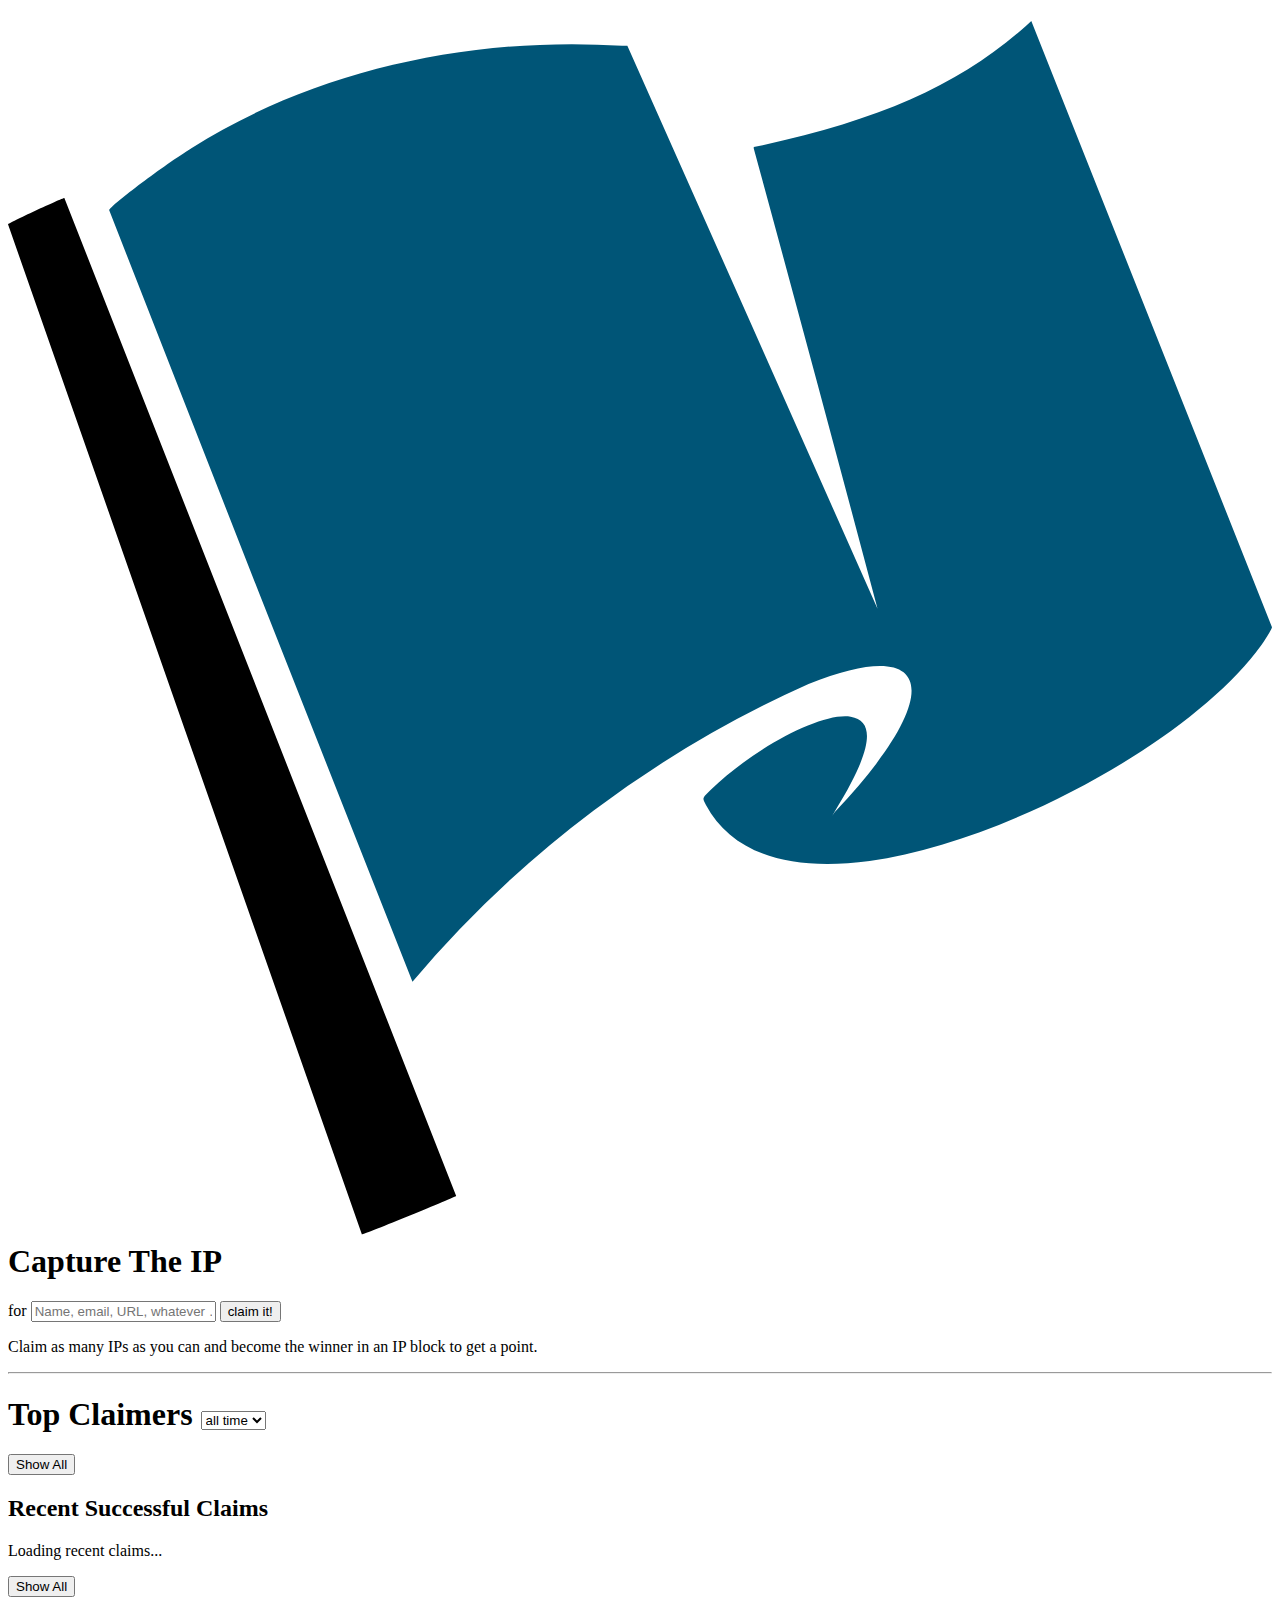
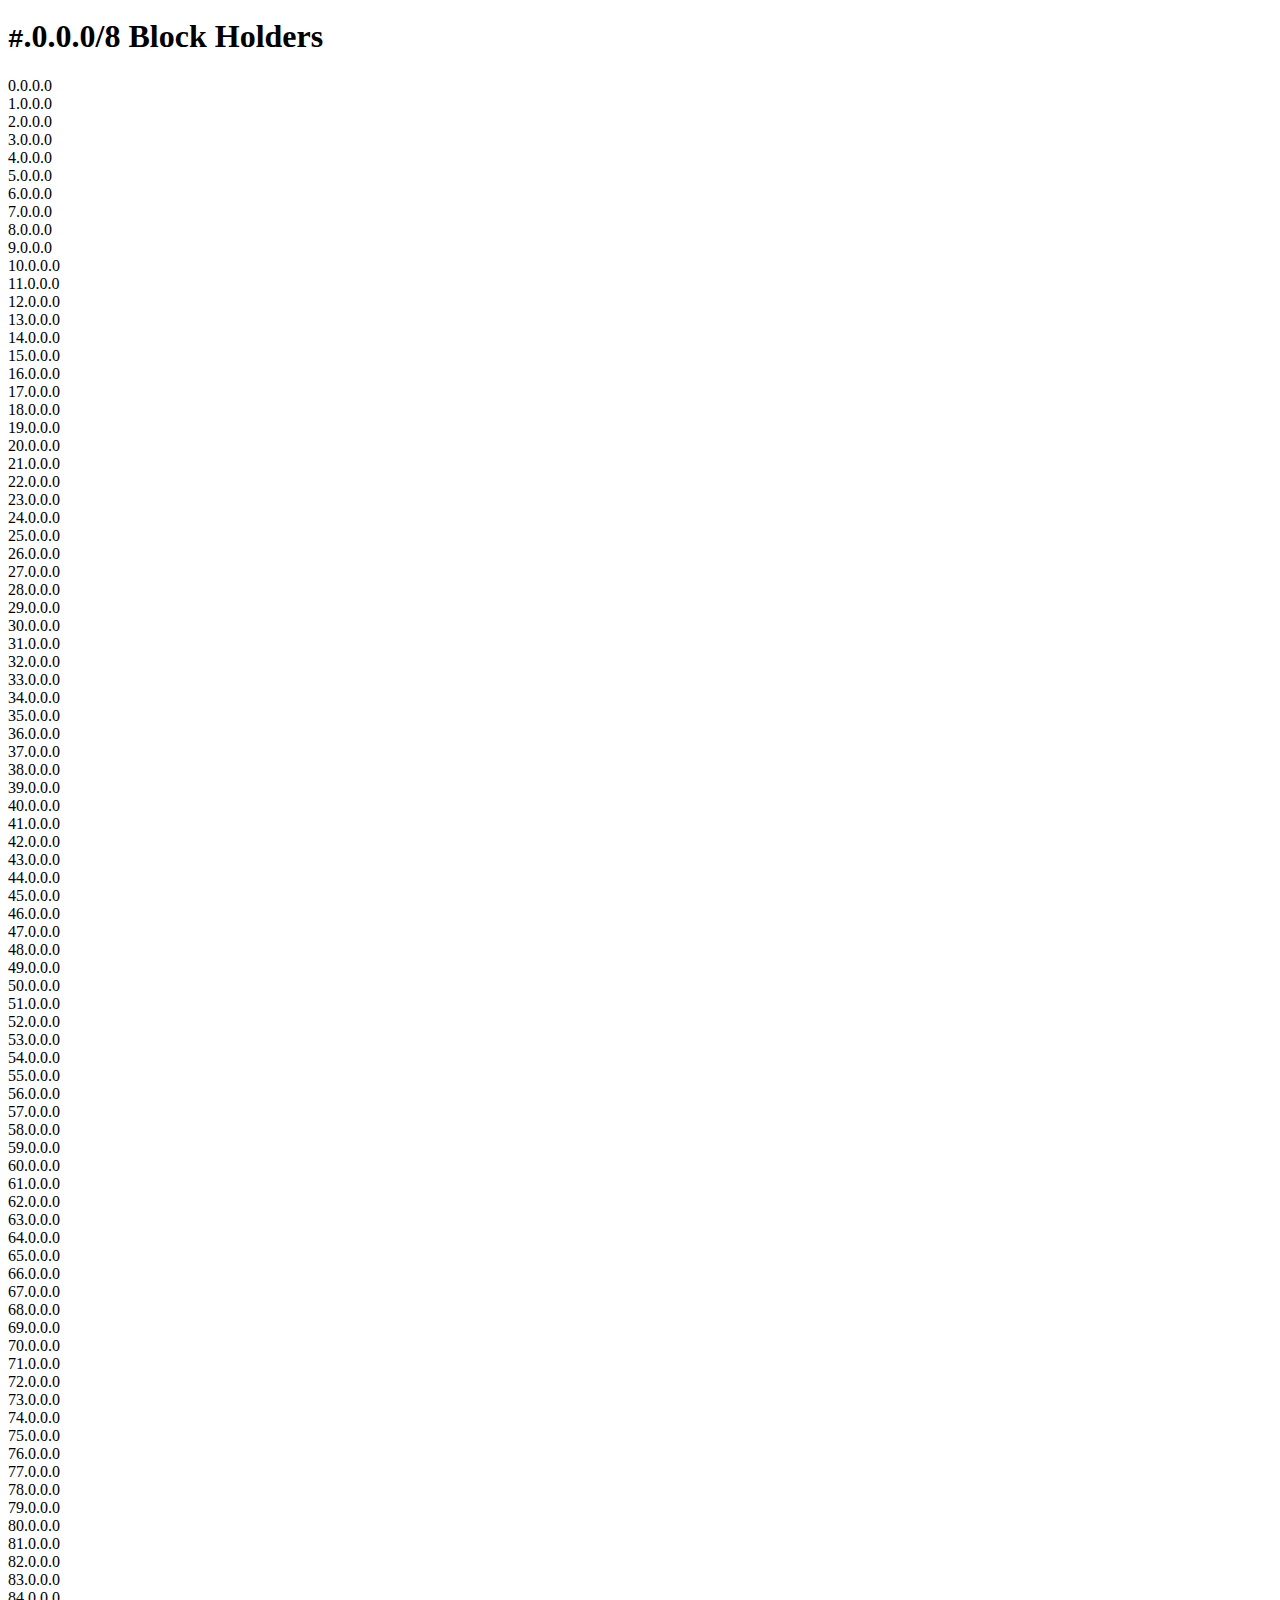
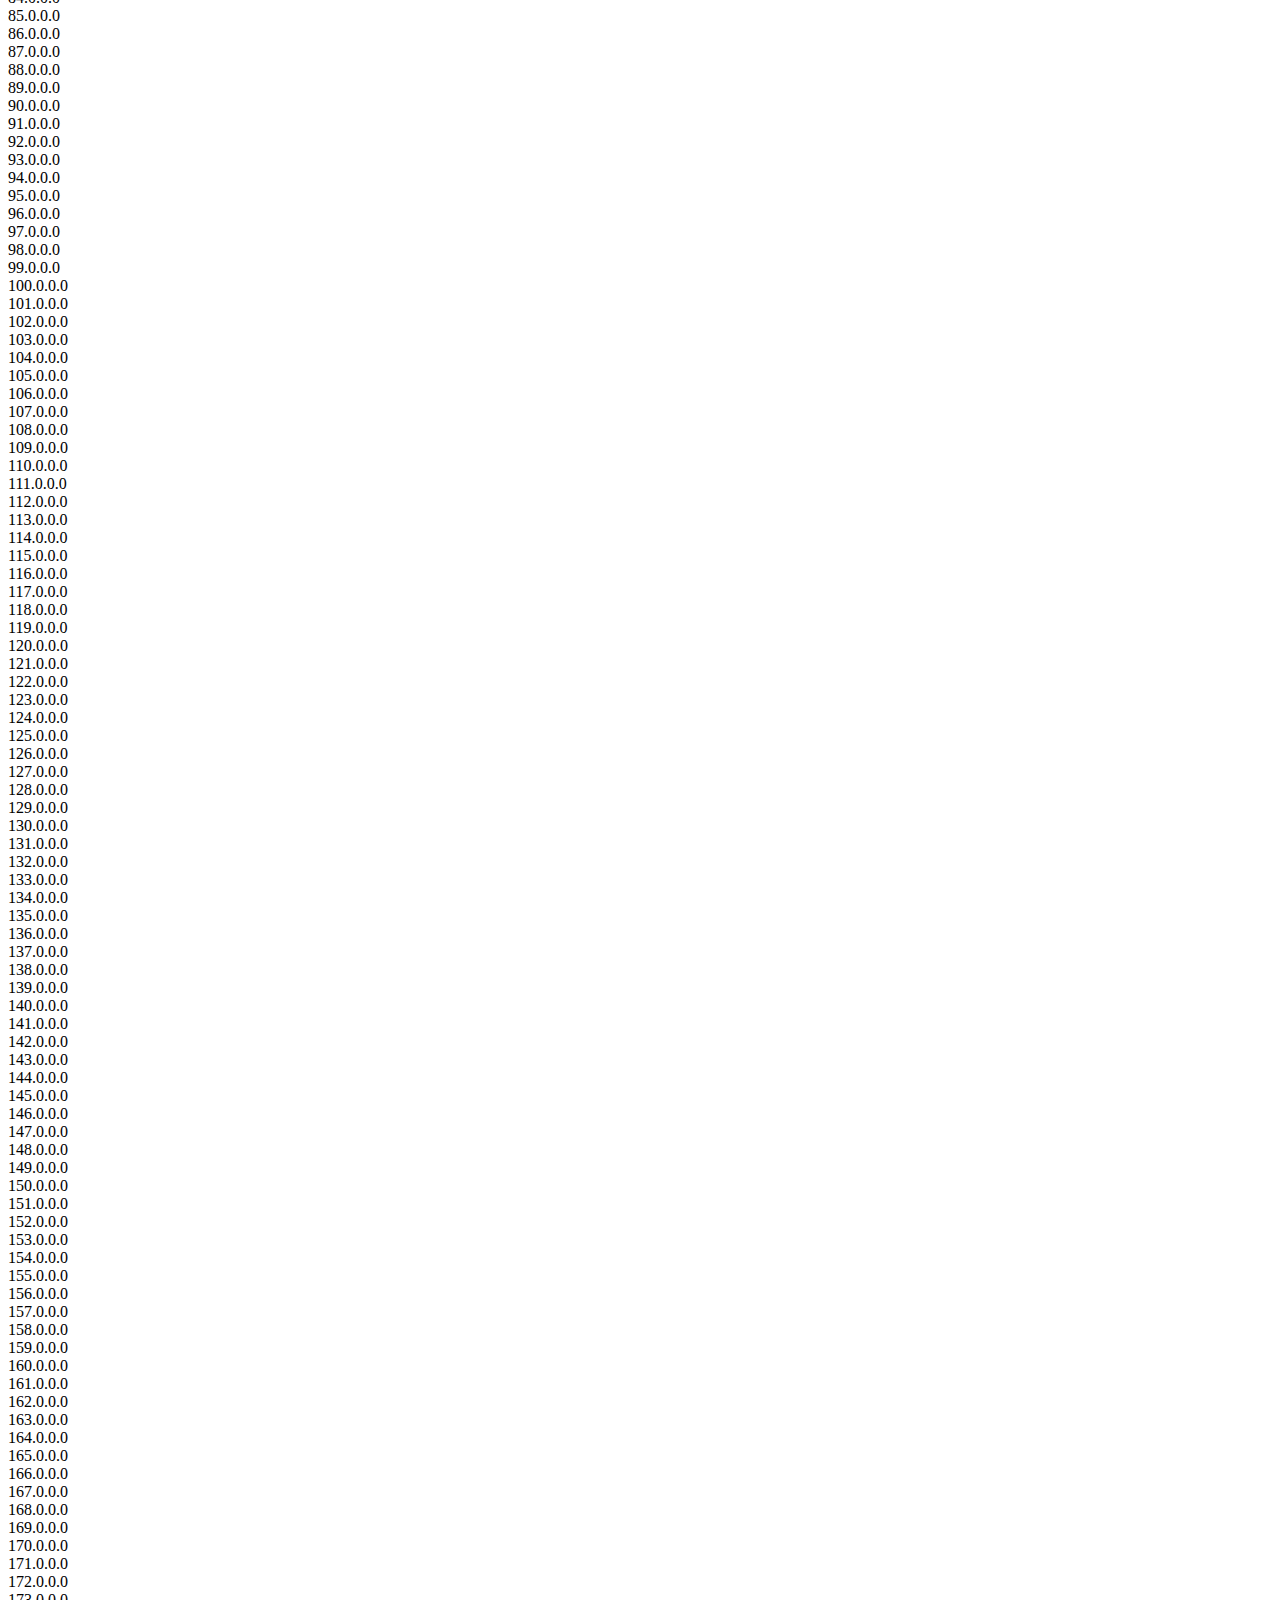
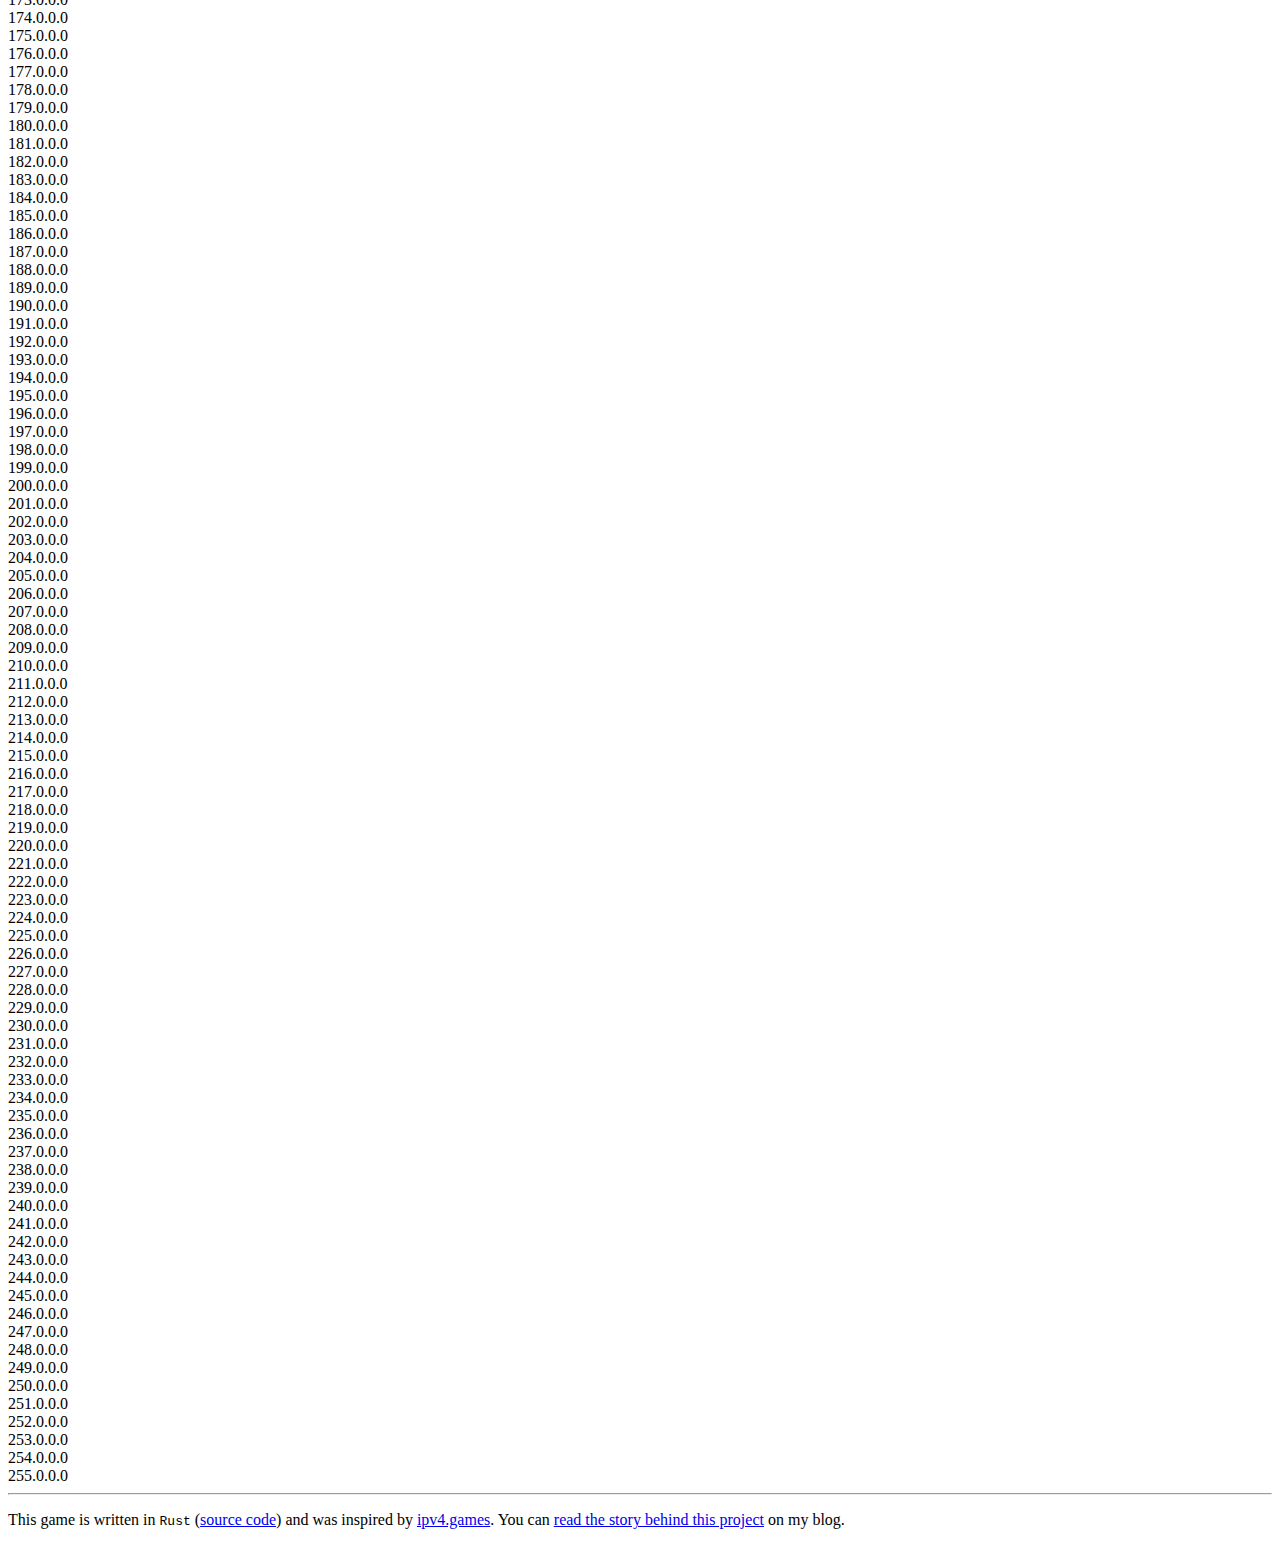
==== commit e62777d3: "Add link to blog post" ====
--- a/cti_assets/assets/index.html
+++ b/cti_assets/assets/index.html
@@ -1 +1 @@
-<!DOCTYPE html><html lang="en"><head><meta charset="utf-8"><meta name="viewport" content="width=device-width, initial-scale=1.0"><title>CTI — Capture The IP</title><link href="/favicon.ico" rel="icon" sizes="any"><link href="/favicon.svg?v=20221209" rel="icon" type="image/svg+xml"><link rel="stylesheet" href="/cti.v1.css"></head><body><header><h1><svg id="icon" xmlns="http://www.w3.org/2000/svg" viewbox="0 0 2400 2304"><path d="M336 1346 0 386c0-2 103-50 107-50l744 1895c1 1-174 73-179 73l-336-958z"></path><path fill="#057" d="M479 1092 192 359c8-13 104-85 157-118C575 98 871 28 1166 47h10l238 535 237 534a127377 127377 0 0 0-235-874v-3l17-3c223-49 370-114 490-218a405 405 0 0 0 20-18l457 1151c0 3-14 27-30 47-137 176-482 362-734 397-156 21-262-16-311-107-7-13-7-12 9-28 84-81 212-148 266-139 49 8 40 66-28 176l-7 12 5-7c213-225 189-339-50-243a2110 2110 0 0 0-752 565l-289-732z"></path></svg> Capture The IP <span id="user-ip"></span></h1><form action="/claim" method="get"><!-- pattern="[!-~]+" -->for <input required="" maxlength="69" type="text" name="name" id="name" placeholder="Name, email, URL, whatever …"> <button type="submit">claim it!</button></form></header><p>Claim as many IPs as you can and become the winner in an IP block to get a point.</p><hr><p id="last-updated"></p><div id="topAndRecent"><div><h1>Top Claimers <select id="rank-period" onchange="updateTops(this.value)"><option>hour</option><option>day</option><option>week</option><option>month</option><option selected value="all">all time</option></select></h1><ol id="top-claimers" class="topN"></ol><button id="show-all-tops">Show All</button><p id="no-claimers"></p></div><div><h2>Recent Successful Claims</h2><div id="recent-claims"><p>Loading recent claims...</p></div><button id="show-all-recent">Show All</button></div></div><h1><code>#</code>.0.0.0/8 Block Holders</h1><div id="segments"><div class="s s-empty" id="b-0"><span class="s-cidr">0.0.0.0</span> <span class="s-nick"></span> <span class="s-count"></span></div><div class="s s-empty" id="b-1"><span class="s-cidr">1.0.0.0</span> <span class="s-nick"></span> <span class="s-count"></span></div><div class="s s-empty" id="b-2"><span class="s-cidr">2.0.0.0</span> <span class="s-nick"></span> <span class="s-count"></span></div><div class="s s-empty" id="b-3"><span class="s-cidr">3.0.0.0</span> <span class="s-nick"></span> <span class="s-count"></span></div><div class="s s-empty" id="b-4"><span class="s-cidr">4.0.0.0</span> <span class="s-nick"></span> <span class="s-count"></span></div><div class="s s-empty" id="b-5"><span class="s-cidr">5.0.0.0</span> <span class="s-nick"></span> <span class="s-count"></span></div><div class="s s-empty" id="b-6"><span class="s-cidr">6.0.0.0</span> <span class="s-nick"></span> <span class="s-count"></span></div><div class="s s-empty" id="b-7"><span class="s-cidr">7.0.0.0</span> <span class="s-nick"></span> <span class="s-count"></span></div><div class="s s-empty" id="b-8"><span class="s-cidr">8.0.0.0</span> <span class="s-nick"></span> <span class="s-count"></span></div><div class="s s-empty" id="b-9"><span class="s-cidr">9.0.0.0</span> <span class="s-nick"></span> <span class="s-count"></span></div><div class="s s-empty" id="b-10"><span class="s-cidr">10.0.0.0</span> <span class="s-nick"></span> <span class="s-count"></span></div><div class="s s-empty" id="b-11"><span class="s-cidr">11.0.0.0</span> <span class="s-nick"></span> <span class="s-count"></span></div><div class="s s-empty" id="b-12"><span class="s-cidr">12.0.0.0</span> <span class="s-nick"></span> <span class="s-count"></span></div><div class="s s-empty" id="b-13"><span class="s-cidr">13.0.0.0</span> <span class="s-nick"></span> <span class="s-count"></span></div><div class="s s-empty" id="b-14"><span class="s-cidr">14.0.0.0</span> <span class="s-nick"></span> <span class="s-count"></span></div><div class="s s-empty" id="b-15"><span class="s-cidr">15.0.0.0</span> <span class="s-nick"></span> <span class="s-count"></span></div><div class="s s-empty" id="b-16"><span class="s-cidr">16.0.0.0</span> <span class="s-nick"></span> <span class="s-count"></span></div><div class="s s-empty" id="b-17"><span class="s-cidr">17.0.0.0</span> <span class="s-nick"></span> <span class="s-count"></span></div><div class="s s-empty" id="b-18"><span class="s-cidr">18.0.0.0</span> <span class="s-nick"></span> <span class="s-count"></span></div><div class="s s-empty" id="b-19"><span class="s-cidr">19.0.0.0</span> <span class="s-nick"></span> <span class="s-count"></span></div><div class="s s-empty" id="b-20"><span class="s-cidr">20.0.0.0</span> <span class="s-nick"></span> <span class="s-count"></span></div><div class="s s-empty" id="b-21"><span class="s-cidr">21.0.0.0</span> <span class="s-nick"></span> <span class="s-count"></span></div><div class="s s-empty" id="b-22"><span class="s-cidr">22.0.0.0</span> <span class="s-nick"></span> <span class="s-count"></span></div><div class="s s-empty" id="b-23"><span class="s-cidr">23.0.0.0</span> <span class="s-nick"></span> <span class="s-count"></span></div><div class="s s-empty" id="b-24"><span class="s-cidr">24.0.0.0</span> <span class="s-nick"></span> <span class="s-count"></span></div><div class="s s-empty" id="b-25"><span class="s-cidr">25.0.0.0</span> <span class="s-nick"></span> <span class="s-count"></span></div><div class="s s-empty" id="b-26"><span class="s-cidr">26.0.0.0</span> <span class="s-nick"></span> <span class="s-count"></span></div><div class="s s-empty" id="b-27"><span class="s-cidr">27.0.0.0</span> <span class="s-nick"></span> <span class="s-count"></span></div><div class="s s-empty" id="b-28"><span class="s-cidr">28.0.0.0</span> <span class="s-nick"></span> <span class="s-count"></span></div><div class="s s-empty" id="b-29"><span class="s-cidr">29.0.0.0</span> <span class="s-nick"></span> <span class="s-count"></span></div><div class="s s-empty" id="b-30"><span class="s-cidr">30.0.0.0</span> <span class="s-nick"></span> <span class="s-count"></span></div><div class="s s-empty" id="b-31"><span class="s-cidr">31.0.0.0</span> <span class="s-nick"></span> <span class="s-count"></span></div><div class="s s-empty" id="b-32"><span class="s-cidr">32.0.0.0</span> <span class="s-nick"></span> <span class="s-count"></span></div><div class="s s-empty" id="b-33"><span class="s-cidr">33.0.0.0</span> <span class="s-nick"></span> <span class="s-count"></span></div><div class="s s-empty" id="b-34"><span class="s-cidr">34.0.0.0</span> <span class="s-nick"></span> <span class="s-count"></span></div><div class="s s-empty" id="b-35"><span class="s-cidr">35.0.0.0</span> <span class="s-nick"></span> <span class="s-count"></span></div><div class="s s-empty" id="b-36"><span class="s-cidr">36.0.0.0</span> <span class="s-nick"></span> <span class="s-count"></span></div><div class="s s-empty" id="b-37"><span class="s-cidr">37.0.0.0</span> <span class="s-nick"></span> <span class="s-count"></span></div><div class="s s-empty" id="b-38"><span class="s-cidr">38.0.0.0</span> <span class="s-nick"></span> <span class="s-count"></span></div><div class="s s-empty" id="b-39"><span class="s-cidr">39.0.0.0</span> <span class="s-nick"></span> <span class="s-count"></span></div><div class="s s-empty" id="b-40"><span class="s-cidr">40.0.0.0</span> <span class="s-nick"></span> <span class="s-count"></span></div><div class="s s-empty" id="b-41"><span class="s-cidr">41.0.0.0</span> <span class="s-nick"></span> <span class="s-count"></span></div><div class="s s-empty" id="b-42"><span class="s-cidr">42.0.0.0</span> <span class="s-nick"></span> <span class="s-count"></span></div><div class="s s-empty" id="b-43"><span class="s-cidr">43.0.0.0</span> <span class="s-nick"></span> <span class="s-count"></span></div><div class="s s-empty" id="b-44"><span class="s-cidr">44.0.0.0</span> <span class="s-nick"></span> <span class="s-count"></span></div><div class="s s-empty" id="b-45"><span class="s-cidr">45.0.0.0</span> <span class="s-nick"></span> <span class="s-count"></span></div><div class="s s-empty" id="b-46"><span class="s-cidr">46.0.0.0</span> <span class="s-nick"></span> <span class="s-count"></span></div><div class="s s-empty" id="b-47"><span class="s-cidr">47.0.0.0</span> <span class="s-nick"></span> <span class="s-count"></span></div><div class="s s-empty" id="b-48"><span class="s-cidr">48.0.0.0</span> <span class="s-nick"></span> <span class="s-count"></span></div><div class="s s-empty" id="b-49"><span class="s-cidr">49.0.0.0</span> <span class="s-nick"></span> <span class="s-count"></span></div><div class="s s-empty" id="b-50"><span class="s-cidr">50.0.0.0</span> <span class="s-nick"></span> <span class="s-count"></span></div><div class="s s-empty" id="b-51"><span class="s-cidr">51.0.0.0</span> <span class="s-nick"></span> <span class="s-count"></span></div><div class="s s-empty" id="b-52"><span class="s-cidr">52.0.0.0</span> <span class="s-nick"></span> <span class="s-count"></span></div><div class="s s-empty" id="b-53"><span class="s-cidr">53.0.0.0</span> <span class="s-nick"></span> <span class="s-count"></span></div><div class="s s-empty" id="b-54"><span class="s-cidr">54.0.0.0</span> <span class="s-nick"></span> <span class="s-count"></span></div><div class="s s-empty" id="b-55"><span class="s-cidr">55.0.0.0</span> <span class="s-nick"></span> <span class="s-count"></span></div><div class="s s-empty" id="b-56"><span class="s-cidr">56.0.0.0</span> <span class="s-nick"></span> <span class="s-count"></span></div><div class="s s-empty" id="b-57"><span class="s-cidr">57.0.0.0</span> <span class="s-nick"></span> <span class="s-count"></span></div><div class="s s-empty" id="b-58"><span class="s-cidr">58.0.0.0</span> <span class="s-nick"></span> <span class="s-count"></span></div><div class="s s-empty" id="b-59"><span class="s-cidr">59.0.0.0</span> <span class="s-nick"></span> <span class="s-count"></span></div><div class="s s-empty" id="b-60"><span class="s-cidr">60.0.0.0</span> <span class="s-nick"></span> <span class="s-count"></span></div><div class="s s-empty" id="b-61"><span class="s-cidr">61.0.0.0</span> <span class="s-nick"></span> <span class="s-count"></span></div><div class="s s-empty" id="b-62"><span class="s-cidr">62.0.0.0</span> <span class="s-nick"></span> <span class="s-count"></span></div><div class="s s-empty" id="b-63"><span class="s-cidr">63.0.0.0</span> <span class="s-nick"></span> <span class="s-count"></span></div><div class="s s-empty" id="b-64"><span class="s-cidr">64.0.0.0</span> <span class="s-nick"></span> <span class="s-count"></span></div><div class="s s-empty" id="b-65"><span class="s-cidr">65.0.0.0</span> <span class="s-nick"></span> <span class="s-count"></span></div><div class="s s-empty" id="b-66"><span class="s-cidr">66.0.0.0</span> <span class="s-nick"></span> <span class="s-count"></span></div><div class="s s-empty" id="b-67"><span class="s-cidr">67.0.0.0</span> <span class="s-nick"></span> <span class="s-count"></span></div><div class="s s-empty" id="b-68"><span class="s-cidr">68.0.0.0</span> <span class="s-nick"></span> <span class="s-count"></span></div><div class="s s-empty" id="b-69"><span class="s-cidr">69.0.0.0</span> <span class="s-nick"></span> <span class="s-count"></span></div><div class="s s-empty" id="b-70"><span class="s-cidr">70.0.0.0</span> <span class="s-nick"></span> <span class="s-count"></span></div><div class="s s-empty" id="b-71"><span class="s-cidr">71.0.0.0</span> <span class="s-nick"></span> <span class="s-count"></span></div><div class="s s-empty" id="b-72"><span class="s-cidr">72.0.0.0</span> <span class="s-nick"></span> <span class="s-count"></span></div><div class="s s-empty" id="b-73"><span class="s-cidr">73.0.0.0</span> <span class="s-nick"></span> <span class="s-count"></span></div><div class="s s-empty" id="b-74"><span class="s-cidr">74.0.0.0</span> <span class="s-nick"></span> <span class="s-count"></span></div><div class="s s-empty" id="b-75"><span class="s-cidr">75.0.0.0</span> <span class="s-nick"></span> <span class="s-count"></span></div><div class="s s-empty" id="b-76"><span class="s-cidr">76.0.0.0</span> <span class="s-nick"></span> <span class="s-count"></span></div><div class="s s-empty" id="b-77"><span class="s-cidr">77.0.0.0</span> <span class="s-nick"></span> <span class="s-count"></span></div><div class="s s-empty" id="b-78"><span class="s-cidr">78.0.0.0</span> <span class="s-nick"></span> <span class="s-count"></span></div><div class="s s-empty" id="b-79"><span class="s-cidr">79.0.0.0</span> <span class="s-nick"></span> <span class="s-count"></span></div><div class="s s-empty" id="b-80"><span class="s-cidr">80.0.0.0</span> <span class="s-nick"></span> <span class="s-count"></span></div><div class="s s-empty" id="b-81"><span class="s-cidr">81.0.0.0</span> <span class="s-nick"></span> <span class="s-count"></span></div><div class="s s-empty" id="b-82"><span class="s-cidr">82.0.0.0</span> <span class="s-nick"></span> <span class="s-count"></span></div><div class="s s-empty" id="b-83"><span class="s-cidr">83.0.0.0</span> <span class="s-nick"></span> <span class="s-count"></span></div><div class="s s-empty" id="b-84"><span class="s-cidr">84.0.0.0</span> <span class="s-nick"></span> <span class="s-count"></span></div><div class="s s-empty" id="b-85"><span class="s-cidr">85.0.0.0</span> <span class="s-nick"></span> <span class="s-count"></span></div><div class="s s-empty" id="b-86"><span class="s-cidr">86.0.0.0</span> <span class="s-nick"></span> <span class="s-count"></span></div><div class="s s-empty" id="b-87"><span class="s-cidr">87.0.0.0</span> <span class="s-nick"></span> <span class="s-count"></span></div><div class="s s-empty" id="b-88"><span class="s-cidr">88.0.0.0</span> <span class="s-nick"></span> <span class="s-count"></span></div><div class="s s-empty" id="b-89"><span class="s-cidr">89.0.0.0</span> <span class="s-nick"></span> <span class="s-count"></span></div><div class="s s-empty" id="b-90"><span class="s-cidr">90.0.0.0</span> <span class="s-nick"></span> <span class="s-count"></span></div><div class="s s-empty" id="b-91"><span class="s-cidr">91.0.0.0</span> <span class="s-nick"></span> <span class="s-count"></span></div><div class="s s-empty" id="b-92"><span class="s-cidr">92.0.0.0</span> <span class="s-nick"></span> <span class="s-count"></span></div><div class="s s-empty" id="b-93"><span class="s-cidr">93.0.0.0</span> <span class="s-nick"></span> <span class="s-count"></span></div><div class="s s-empty" id="b-94"><span class="s-cidr">94.0.0.0</span> <span class="s-nick"></span> <span class="s-count"></span></div><div class="s s-empty" id="b-95"><span class="s-cidr">95.0.0.0</span> <span class="s-nick"></span> <span class="s-count"></span></div><div class="s s-empty" id="b-96"><span class="s-cidr">96.0.0.0</span> <span class="s-nick"></span> <span class="s-count"></span></div><div class="s s-empty" id="b-97"><span class="s-cidr">97.0.0.0</span> <span class="s-nick"></span> <span class="s-count"></span></div><div class="s s-empty" id="b-98"><span class="s-cidr">98.0.0.0</span> <span class="s-nick"></span> <span class="s-count"></span></div><div class="s s-empty" id="b-99"><span class="s-cidr">99.0.0.0</span> <span class="s-nick"></span> <span class="s-count"></span></div><div class="s s-empty" id="b-100"><span class="s-cidr">100.0.0.0</span> <span class="s-nick"></span> <span class="s-count"></span></div><div class="s s-empty" id="b-101"><span class="s-cidr">101.0.0.0</span> <span class="s-nick"></span> <span class="s-count"></span></div><div class="s s-empty" id="b-102"><span class="s-cidr">102.0.0.0</span> <span class="s-nick"></span> <span class="s-count"></span></div><div class="s s-empty" id="b-103"><span class="s-cidr">103.0.0.0</span> <span class="s-nick"></span> <span class="s-count"></span></div><div class="s s-empty" id="b-104"><span class="s-cidr">104.0.0.0</span> <span class="s-nick"></span> <span class="s-count"></span></div><div class="s s-empty" id="b-105"><span class="s-cidr">105.0.0.0</span> <span class="s-nick"></span> <span class="s-count"></span></div><div class="s s-empty" id="b-106"><span class="s-cidr">106.0.0.0</span> <span class="s-nick"></span> <span class="s-count"></span></div><div class="s s-empty" id="b-107"><span class="s-cidr">107.0.0.0</span> <span class="s-nick"></span> <span class="s-count"></span></div><div class="s s-empty" id="b-108"><span class="s-cidr">108.0.0.0</span> <span class="s-nick"></span> <span class="s-count"></span></div><div class="s s-empty" id="b-109"><span class="s-cidr">109.0.0.0</span> <span class="s-nick"></span> <span class="s-count"></span></div><div class="s s-empty" id="b-110"><span class="s-cidr">110.0.0.0</span> <span class="s-nick"></span> <span class="s-count"></span></div><div class="s s-empty" id="b-111"><span class="s-cidr">111.0.0.0</span> <span class="s-nick"></span> <span class="s-count"></span></div><div class="s s-empty" id="b-112"><span class="s-cidr">112.0.0.0</span> <span class="s-nick"></span> <span class="s-count"></span></div><div class="s s-empty" id="b-113"><span class="s-cidr">113.0.0.0</span> <span class="s-nick"></span> <span class="s-count"></span></div><div class="s s-empty" id="b-114"><span class="s-cidr">114.0.0.0</span> <span class="s-nick"></span> <span class="s-count"></span></div><div class="s s-empty" id="b-115"><span class="s-cidr">115.0.0.0</span> <span class="s-nick"></span> <span class="s-count"></span></div><div class="s s-empty" id="b-116"><span class="s-cidr">116.0.0.0</span> <span class="s-nick"></span> <span class="s-count"></span></div><div class="s s-empty" id="b-117"><span class="s-cidr">117.0.0.0</span> <span class="s-nick"></span> <span class="s-count"></span></div><div class="s s-empty" id="b-118"><span class="s-cidr">118.0.0.0</span> <span class="s-nick"></span> <span class="s-count"></span></div><div class="s s-empty" id="b-119"><span class="s-cidr">119.0.0.0</span> <span class="s-nick"></span> <span class="s-count"></span></div><div class="s s-empty" id="b-120"><span class="s-cidr">120.0.0.0</span> <span class="s-nick"></span> <span class="s-count"></span></div><div class="s s-empty" id="b-121"><span class="s-cidr">121.0.0.0</span> <span class="s-nick"></span> <span class="s-count"></span></div><div class="s s-empty" id="b-122"><span class="s-cidr">122.0.0.0</span> <span class="s-nick"></span> <span class="s-count"></span></div><div class="s s-empty" id="b-123"><span class="s-cidr">123.0.0.0</span> <span class="s-nick"></span> <span class="s-count"></span></div><div class="s s-empty" id="b-124"><span class="s-cidr">124.0.0.0</span> <span class="s-nick"></span> <span class="s-count"></span></div><div class="s s-empty" id="b-125"><span class="s-cidr">125.0.0.0</span> <span class="s-nick"></span> <span class="s-count"></span></div><div class="s s-empty" id="b-126"><span class="s-cidr">126.0.0.0</span> <span class="s-nick"></span> <span class="s-count"></span></div><div class="s s-empty" id="b-127"><span class="s-cidr">127.0.0.0</span> <span class="s-nick"></span> <span class="s-count"></span></div><div class="s s-empty" id="b-128"><span class="s-cidr">128.0.0.0</span> <span class="s-nick"></span> <span class="s-count"></span></div><div class="s s-empty" id="b-129"><span class="s-cidr">129.0.0.0</span> <span class="s-nick"></span> <span class="s-count"></span></div><div class="s s-empty" id="b-130"><span class="s-cidr">130.0.0.0</span> <span class="s-nick"></span> <span class="s-count"></span></div><div class="s s-empty" id="b-131"><span class="s-cidr">131.0.0.0</span> <span class="s-nick"></span> <span class="s-count"></span></div><div class="s s-empty" id="b-132"><span class="s-cidr">132.0.0.0</span> <span class="s-nick"></span> <span class="s-count"></span></div><div class="s s-empty" id="b-133"><span class="s-cidr">133.0.0.0</span> <span class="s-nick"></span> <span class="s-count"></span></div><div class="s s-empty" id="b-134"><span class="s-cidr">134.0.0.0</span> <span class="s-nick"></span> <span class="s-count"></span></div><div class="s s-empty" id="b-135"><span class="s-cidr">135.0.0.0</span> <span class="s-nick"></span> <span class="s-count"></span></div><div class="s s-empty" id="b-136"><span class="s-cidr">136.0.0.0</span> <span class="s-nick"></span> <span class="s-count"></span></div><div class="s s-empty" id="b-137"><span class="s-cidr">137.0.0.0</span> <span class="s-nick"></span> <span class="s-count"></span></div><div class="s s-empty" id="b-138"><span class="s-cidr">138.0.0.0</span> <span class="s-nick"></span> <span class="s-count"></span></div><div class="s s-empty" id="b-139"><span class="s-cidr">139.0.0.0</span> <span class="s-nick"></span> <span class="s-count"></span></div><div class="s s-empty" id="b-140"><span class="s-cidr">140.0.0.0</span> <span class="s-nick"></span> <span class="s-count"></span></div><div class="s s-empty" id="b-141"><span class="s-cidr">141.0.0.0</span> <span class="s-nick"></span> <span class="s-count"></span></div><div class="s s-empty" id="b-142"><span class="s-cidr">142.0.0.0</span> <span class="s-nick"></span> <span class="s-count"></span></div><div class="s s-empty" id="b-143"><span class="s-cidr">143.0.0.0</span> <span class="s-nick"></span> <span class="s-count"></span></div><div class="s s-empty" id="b-144"><span class="s-cidr">144.0.0.0</span> <span class="s-nick"></span> <span class="s-count"></span></div><div class="s s-empty" id="b-145"><span class="s-cidr">145.0.0.0</span> <span class="s-nick"></span> <span class="s-count"></span></div><div class="s s-empty" id="b-146"><span class="s-cidr">146.0.0.0</span> <span class="s-nick"></span> <span class="s-count"></span></div><div class="s s-empty" id="b-147"><span class="s-cidr">147.0.0.0</span> <span class="s-nick"></span> <span class="s-count"></span></div><div class="s s-empty" id="b-148"><span class="s-cidr">148.0.0.0</span> <span class="s-nick"></span> <span class="s-count"></span></div><div class="s s-empty" id="b-149"><span class="s-cidr">149.0.0.0</span> <span class="s-nick"></span> <span class="s-count"></span></div><div class="s s-empty" id="b-150"><span class="s-cidr">150.0.0.0</span> <span class="s-nick"></span> <span class="s-count"></span></div><div class="s s-empty" id="b-151"><span class="s-cidr">151.0.0.0</span> <span class="s-nick"></span> <span class="s-count"></span></div><div class="s s-empty" id="b-152"><span class="s-cidr">152.0.0.0</span> <span class="s-nick"></span> <span class="s-count"></span></div><div class="s s-empty" id="b-153"><span class="s-cidr">153.0.0.0</span> <span class="s-nick"></span> <span class="s-count"></span></div><div class="s s-empty" id="b-154"><span class="s-cidr">154.0.0.0</span> <span class="s-nick"></span> <span class="s-count"></span></div><div class="s s-empty" id="b-155"><span class="s-cidr">155.0.0.0</span> <span class="s-nick"></span> <span class="s-count"></span></div><div class="s s-empty" id="b-156"><span class="s-cidr">156.0.0.0</span> <span class="s-nick"></span> <span class="s-count"></span></div><div class="s s-empty" id="b-157"><span class="s-cidr">157.0.0.0</span> <span class="s-nick"></span> <span class="s-count"></span></div><div class="s s-empty" id="b-158"><span class="s-cidr">158.0.0.0</span> <span class="s-nick"></span> <span class="s-count"></span></div><div class="s s-empty" id="b-159"><span class="s-cidr">159.0.0.0</span> <span class="s-nick"></span> <span class="s-count"></span></div><div class="s s-empty" id="b-160"><span class="s-cidr">160.0.0.0</span> <span class="s-nick"></span> <span class="s-count"></span></div><div class="s s-empty" id="b-161"><span class="s-cidr">161.0.0.0</span> <span class="s-nick"></span> <span class="s-count"></span></div><div class="s s-empty" id="b-162"><span class="s-cidr">162.0.0.0</span> <span class="s-nick"></span> <span class="s-count"></span></div><div class="s s-empty" id="b-163"><span class="s-cidr">163.0.0.0</span> <span class="s-nick"></span> <span class="s-count"></span></div><div class="s s-empty" id="b-164"><span class="s-cidr">164.0.0.0</span> <span class="s-nick"></span> <span class="s-count"></span></div><div class="s s-empty" id="b-165"><span class="s-cidr">165.0.0.0</span> <span class="s-nick"></span> <span class="s-count"></span></div><div class="s s-empty" id="b-166"><span class="s-cidr">166.0.0.0</span> <span class="s-nick"></span> <span class="s-count"></span></div><div class="s s-empty" id="b-167"><span class="s-cidr">167.0.0.0</span> <span class="s-nick"></span> <span class="s-count"></span></div><div class="s s-empty" id="b-168"><span class="s-cidr">168.0.0.0</span> <span class="s-nick"></span> <span class="s-count"></span></div><div class="s s-empty" id="b-169"><span class="s-cidr">169.0.0.0</span> <span class="s-nick"></span> <span class="s-count"></span></div><div class="s s-empty" id="b-170"><span class="s-cidr">170.0.0.0</span> <span class="s-nick"></span> <span class="s-count"></span></div><div class="s s-empty" id="b-171"><span class="s-cidr">171.0.0.0</span> <span class="s-nick"></span> <span class="s-count"></span></div><div class="s s-empty" id="b-172"><span class="s-cidr">172.0.0.0</span> <span class="s-nick"></span> <span class="s-count"></span></div><div class="s s-empty" id="b-173"><span class="s-cidr">173.0.0.0</span> <span class="s-nick"></span> <span class="s-count"></span></div><div class="s s-empty" id="b-174"><span class="s-cidr">174.0.0.0</span> <span class="s-nick"></span> <span class="s-count"></span></div><div class="s s-empty" id="b-175"><span class="s-cidr">175.0.0.0</span> <span class="s-nick"></span> <span class="s-count"></span></div><div class="s s-empty" id="b-176"><span class="s-cidr">176.0.0.0</span> <span class="s-nick"></span> <span class="s-count"></span></div><div class="s s-empty" id="b-177"><span class="s-cidr">177.0.0.0</span> <span class="s-nick"></span> <span class="s-count"></span></div><div class="s s-empty" id="b-178"><span class="s-cidr">178.0.0.0</span> <span class="s-nick"></span> <span class="s-count"></span></div><div class="s s-empty" id="b-179"><span class="s-cidr">179.0.0.0</span> <span class="s-nick"></span> <span class="s-count"></span></div><div class="s s-empty" id="b-180"><span class="s-cidr">180.0.0.0</span> <span class="s-nick"></span> <span class="s-count"></span></div><div class="s s-empty" id="b-181"><span class="s-cidr">181.0.0.0</span> <span class="s-nick"></span> <span class="s-count"></span></div><div class="s s-empty" id="b-182"><span class="s-cidr">182.0.0.0</span> <span class="s-nick"></span> <span class="s-count"></span></div><div class="s s-empty" id="b-183"><span class="s-cidr">183.0.0.0</span> <span class="s-nick"></span> <span class="s-count"></span></div><div class="s s-empty" id="b-184"><span class="s-cidr">184.0.0.0</span> <span class="s-nick"></span> <span class="s-count"></span></div><div class="s s-empty" id="b-185"><span class="s-cidr">185.0.0.0</span> <span class="s-nick"></span> <span class="s-count"></span></div><div class="s s-empty" id="b-186"><span class="s-cidr">186.0.0.0</span> <span class="s-nick"></span> <span class="s-count"></span></div><div class="s s-empty" id="b-187"><span class="s-cidr">187.0.0.0</span> <span class="s-nick"></span> <span class="s-count"></span></div><div class="s s-empty" id="b-188"><span class="s-cidr">188.0.0.0</span> <span class="s-nick"></span> <span class="s-count"></span></div><div class="s s-empty" id="b-189"><span class="s-cidr">189.0.0.0</span> <span class="s-nick"></span> <span class="s-count"></span></div><div class="s s-empty" id="b-190"><span class="s-cidr">190.0.0.0</span> <span class="s-nick"></span> <span class="s-count"></span></div><div class="s s-empty" id="b-191"><span class="s-cidr">191.0.0.0</span> <span class="s-nick"></span> <span class="s-count"></span></div><div class="s s-empty" id="b-192"><span class="s-cidr">192.0.0.0</span> <span class="s-nick"></span> <span class="s-count"></span></div><div class="s s-empty" id="b-193"><span class="s-cidr">193.0.0.0</span> <span class="s-nick"></span> <span class="s-count"></span></div><div class="s s-empty" id="b-194"><span class="s-cidr">194.0.0.0</span> <span class="s-nick"></span> <span class="s-count"></span></div><div class="s s-empty" id="b-195"><span class="s-cidr">195.0.0.0</span> <span class="s-nick"></span> <span class="s-count"></span></div><div class="s s-empty" id="b-196"><span class="s-cidr">196.0.0.0</span> <span class="s-nick"></span> <span class="s-count"></span></div><div class="s s-empty" id="b-197"><span class="s-cidr">197.0.0.0</span> <span class="s-nick"></span> <span class="s-count"></span></div><div class="s s-empty" id="b-198"><span class="s-cidr">198.0.0.0</span> <span class="s-nick"></span> <span class="s-count"></span></div><div class="s s-empty" id="b-199"><span class="s-cidr">199.0.0.0</span> <span class="s-nick"></span> <span class="s-count"></span></div><div class="s s-empty" id="b-200"><span class="s-cidr">200.0.0.0</span> <span class="s-nick"></span> <span class="s-count"></span></div><div class="s s-empty" id="b-201"><span class="s-cidr">201.0.0.0</span> <span class="s-nick"></span> <span class="s-count"></span></div><div class="s s-empty" id="b-202"><span class="s-cidr">202.0.0.0</span> <span class="s-nick"></span> <span class="s-count"></span></div><div class="s s-empty" id="b-203"><span class="s-cidr">203.0.0.0</span> <span class="s-nick"></span> <span class="s-count"></span></div><div class="s s-empty" id="b-204"><span class="s-cidr">204.0.0.0</span> <span class="s-nick"></span> <span class="s-count"></span></div><div class="s s-empty" id="b-205"><span class="s-cidr">205.0.0.0</span> <span class="s-nick"></span> <span class="s-count"></span></div><div class="s s-empty" id="b-206"><span class="s-cidr">206.0.0.0</span> <span class="s-nick"></span> <span class="s-count"></span></div><div class="s s-empty" id="b-207"><span class="s-cidr">207.0.0.0</span> <span class="s-nick"></span> <span class="s-count"></span></div><div class="s s-empty" id="b-208"><span class="s-cidr">208.0.0.0</span> <span class="s-nick"></span> <span class="s-count"></span></div><div class="s s-empty" id="b-209"><span class="s-cidr">209.0.0.0</span> <span class="s-nick"></span> <span class="s-count"></span></div><div class="s s-empty" id="b-210"><span class="s-cidr">210.0.0.0</span> <span class="s-nick"></span> <span class="s-count"></span></div><div class="s s-empty" id="b-211"><span class="s-cidr">211.0.0.0</span> <span class="s-nick"></span> <span class="s-count"></span></div><div class="s s-empty" id="b-212"><span class="s-cidr">212.0.0.0</span> <span class="s-nick"></span> <span class="s-count"></span></div><div class="s s-empty" id="b-213"><span class="s-cidr">213.0.0.0</span> <span class="s-nick"></span> <span class="s-count"></span></div><div class="s s-empty" id="b-214"><span class="s-cidr">214.0.0.0</span> <span class="s-nick"></span> <span class="s-count"></span></div><div class="s s-empty" id="b-215"><span class="s-cidr">215.0.0.0</span> <span class="s-nick"></span> <span class="s-count"></span></div><div class="s s-empty" id="b-216"><span class="s-cidr">216.0.0.0</span> <span class="s-nick"></span> <span class="s-count"></span></div><div class="s s-empty" id="b-217"><span class="s-cidr">217.0.0.0</span> <span class="s-nick"></span> <span class="s-count"></span></div><div class="s s-empty" id="b-218"><span class="s-cidr">218.0.0.0</span> <span class="s-nick"></span> <span class="s-count"></span></div><div class="s s-empty" id="b-219"><span class="s-cidr">219.0.0.0</span> <span class="s-nick"></span> <span class="s-count"></span></div><div class="s s-empty" id="b-220"><span class="s-cidr">220.0.0.0</span> <span class="s-nick"></span> <span class="s-count"></span></div><div class="s s-empty" id="b-221"><span class="s-cidr">221.0.0.0</span> <span class="s-nick"></span> <span class="s-count"></span></div><div class="s s-empty" id="b-222"><span class="s-cidr">222.0.0.0</span> <span class="s-nick"></span> <span class="s-count"></span></div><div class="s s-empty" id="b-223"><span class="s-cidr">223.0.0.0</span> <span class="s-nick"></span> <span class="s-count"></span></div><div class="s s-empty" id="b-224"><span class="s-cidr">224.0.0.0</span> <span class="s-nick"></span> <span class="s-count"></span></div><div class="s s-empty" id="b-225"><span class="s-cidr">225.0.0.0</span> <span class="s-nick"></span> <span class="s-count"></span></div><div class="s s-empty" id="b-226"><span class="s-cidr">226.0.0.0</span> <span class="s-nick"></span> <span class="s-count"></span></div><div class="s s-empty" id="b-227"><span class="s-cidr">227.0.0.0</span> <span class="s-nick"></span> <span class="s-count"></span></div><div class="s s-empty" id="b-228"><span class="s-cidr">228.0.0.0</span> <span class="s-nick"></span> <span class="s-count"></span></div><div class="s s-empty" id="b-229"><span class="s-cidr">229.0.0.0</span> <span class="s-nick"></span> <span class="s-count"></span></div><div class="s s-empty" id="b-230"><span class="s-cidr">230.0.0.0</span> <span class="s-nick"></span> <span class="s-count"></span></div><div class="s s-empty" id="b-231"><span class="s-cidr">231.0.0.0</span> <span class="s-nick"></span> <span class="s-count"></span></div><div class="s s-empty" id="b-232"><span class="s-cidr">232.0.0.0</span> <span class="s-nick"></span> <span class="s-count"></span></div><div class="s s-empty" id="b-233"><span class="s-cidr">233.0.0.0</span> <span class="s-nick"></span> <span class="s-count"></span></div><div class="s s-empty" id="b-234"><span class="s-cidr">234.0.0.0</span> <span class="s-nick"></span> <span class="s-count"></span></div><div class="s s-empty" id="b-235"><span class="s-cidr">235.0.0.0</span> <span class="s-nick"></span> <span class="s-count"></span></div><div class="s s-empty" id="b-236"><span class="s-cidr">236.0.0.0</span> <span class="s-nick"></span> <span class="s-count"></span></div><div class="s s-empty" id="b-237"><span class="s-cidr">237.0.0.0</span> <span class="s-nick"></span> <span class="s-count"></span></div><div class="s s-empty" id="b-238"><span class="s-cidr">238.0.0.0</span> <span class="s-nick"></span> <span class="s-count"></span></div><div class="s s-empty" id="b-239"><span class="s-cidr">239.0.0.0</span> <span class="s-nick"></span> <span class="s-count"></span></div><div class="s s-empty" id="b-240"><span class="s-cidr">240.0.0.0</span> <span class="s-nick"></span> <span class="s-count"></span></div><div class="s s-empty" id="b-241"><span class="s-cidr">241.0.0.0</span> <span class="s-nick"></span> <span class="s-count"></span></div><div class="s s-empty" id="b-242"><span class="s-cidr">242.0.0.0</span> <span class="s-nick"></span> <span class="s-count"></span></div><div class="s s-empty" id="b-243"><span class="s-cidr">243.0.0.0</span> <span class="s-nick"></span> <span class="s-count"></span></div><div class="s s-empty" id="b-244"><span class="s-cidr">244.0.0.0</span> <span class="s-nick"></span> <span class="s-count"></span></div><div class="s s-empty" id="b-245"><span class="s-cidr">245.0.0.0</span> <span class="s-nick"></span> <span class="s-count"></span></div><div class="s s-empty" id="b-246"><span class="s-cidr">246.0.0.0</span> <span class="s-nick"></span> <span class="s-count"></span></div><div class="s s-empty" id="b-247"><span class="s-cidr">247.0.0.0</span> <span class="s-nick"></span> <span class="s-count"></span></div><div class="s s-empty" id="b-248"><span class="s-cidr">248.0.0.0</span> <span class="s-nick"></span> <span class="s-count"></span></div><div class="s s-empty" id="b-249"><span class="s-cidr">249.0.0.0</span> <span class="s-nick"></span> <span class="s-count"></span></div><div class="s s-empty" id="b-250"><span class="s-cidr">250.0.0.0</span> <span class="s-nick"></span> <span class="s-count"></span></div><div class="s s-empty" id="b-251"><span class="s-cidr">251.0.0.0</span> <span class="s-nick"></span> <span class="s-count"></span></div><div class="s s-empty" id="b-252"><span class="s-cidr">252.0.0.0</span> <span class="s-nick"></span> <span class="s-count"></span></div><div class="s s-empty" id="b-253"><span class="s-cidr">253.0.0.0</span> <span class="s-nick"></span> <span class="s-count"></span></div><div class="s s-empty" id="b-254"><span class="s-cidr">254.0.0.0</span> <span class="s-nick"></span> <span class="s-count"></span></div><div class="s s-empty" id="b-255"><span class="s-cidr">255.0.0.0</span> <span class="s-nick"></span> <span class="s-count"></span></div></div><hr><p id="note">This game is written in <code class="rust">Rust</code> (<a href="https://github.com/asaaki/capture-the-ip">source code</a>) and was inspired by <a href="https://ipv4.games/">ipv4.games</a>.</p><script type="module" src="/cti.v1.js"></script></body></html>
+<!DOCTYPE html><html lang="en"><head><meta charset="utf-8"><meta name="viewport" content="width=device-width, initial-scale=1.0"><title>CTI — Capture The IP</title><link href="/favicon.ico" rel="icon" sizes="any"><link href="/favicon.svg?v=20221209" rel="icon" type="image/svg+xml"><link rel="stylesheet" href="/cti.v1.css"></head><body><header><h1><svg id="icon" xmlns="http://www.w3.org/2000/svg" viewbox="0 0 2400 2304"><path d="M336 1346 0 386c0-2 103-50 107-50l744 1895c1 1-174 73-179 73l-336-958z"></path><path fill="#057" d="M479 1092 192 359c8-13 104-85 157-118C575 98 871 28 1166 47h10l238 535 237 534a127377 127377 0 0 0-235-874v-3l17-3c223-49 370-114 490-218a405 405 0 0 0 20-18l457 1151c0 3-14 27-30 47-137 176-482 362-734 397-156 21-262-16-311-107-7-13-7-12 9-28 84-81 212-148 266-139 49 8 40 66-28 176l-7 12 5-7c213-225 189-339-50-243a2110 2110 0 0 0-752 565l-289-732z"></path></svg> Capture The IP <span id="user-ip"></span></h1><form action="/claim" method="get"><!-- pattern="[!-~]+" -->for <input required="" maxlength="69" type="text" name="name" id="name" placeholder="Name, email, URL, whatever …"> <button type="submit">claim it!</button></form></header><p>Claim as many IPs as you can and become the winner in an IP block to get a point.</p><hr><p id="last-updated"></p><div id="topAndRecent"><div><h1>Top Claimers <select id="rank-period" onchange="updateTops(this.value)"><option>hour</option><option>day</option><option>week</option><option>month</option><option selected value="all">all time</option></select></h1><ol id="top-claimers" class="topN"></ol><button id="show-all-tops">Show All</button><p id="no-claimers"></p></div><div><h2>Recent Successful Claims</h2><div id="recent-claims"><p>Loading recent claims...</p></div><button id="show-all-recent">Show All</button></div></div><h1><code>#</code>.0.0.0/8 Block Holders</h1><div id="segments"><div class="s s-empty" id="b-0"><span class="s-cidr">0.0.0.0</span> <span class="s-nick"></span> <span class="s-count"></span></div><div class="s s-empty" id="b-1"><span class="s-cidr">1.0.0.0</span> <span class="s-nick"></span> <span class="s-count"></span></div><div class="s s-empty" id="b-2"><span class="s-cidr">2.0.0.0</span> <span class="s-nick"></span> <span class="s-count"></span></div><div class="s s-empty" id="b-3"><span class="s-cidr">3.0.0.0</span> <span class="s-nick"></span> <span class="s-count"></span></div><div class="s s-empty" id="b-4"><span class="s-cidr">4.0.0.0</span> <span class="s-nick"></span> <span class="s-count"></span></div><div class="s s-empty" id="b-5"><span class="s-cidr">5.0.0.0</span> <span class="s-nick"></span> <span class="s-count"></span></div><div class="s s-empty" id="b-6"><span class="s-cidr">6.0.0.0</span> <span class="s-nick"></span> <span class="s-count"></span></div><div class="s s-empty" id="b-7"><span class="s-cidr">7.0.0.0</span> <span class="s-nick"></span> <span class="s-count"></span></div><div class="s s-empty" id="b-8"><span class="s-cidr">8.0.0.0</span> <span class="s-nick"></span> <span class="s-count"></span></div><div class="s s-empty" id="b-9"><span class="s-cidr">9.0.0.0</span> <span class="s-nick"></span> <span class="s-count"></span></div><div class="s s-empty" id="b-10"><span class="s-cidr">10.0.0.0</span> <span class="s-nick"></span> <span class="s-count"></span></div><div class="s s-empty" id="b-11"><span class="s-cidr">11.0.0.0</span> <span class="s-nick"></span> <span class="s-count"></span></div><div class="s s-empty" id="b-12"><span class="s-cidr">12.0.0.0</span> <span class="s-nick"></span> <span class="s-count"></span></div><div class="s s-empty" id="b-13"><span class="s-cidr">13.0.0.0</span> <span class="s-nick"></span> <span class="s-count"></span></div><div class="s s-empty" id="b-14"><span class="s-cidr">14.0.0.0</span> <span class="s-nick"></span> <span class="s-count"></span></div><div class="s s-empty" id="b-15"><span class="s-cidr">15.0.0.0</span> <span class="s-nick"></span> <span class="s-count"></span></div><div class="s s-empty" id="b-16"><span class="s-cidr">16.0.0.0</span> <span class="s-nick"></span> <span class="s-count"></span></div><div class="s s-empty" id="b-17"><span class="s-cidr">17.0.0.0</span> <span class="s-nick"></span> <span class="s-count"></span></div><div class="s s-empty" id="b-18"><span class="s-cidr">18.0.0.0</span> <span class="s-nick"></span> <span class="s-count"></span></div><div class="s s-empty" id="b-19"><span class="s-cidr">19.0.0.0</span> <span class="s-nick"></span> <span class="s-count"></span></div><div class="s s-empty" id="b-20"><span class="s-cidr">20.0.0.0</span> <span class="s-nick"></span> <span class="s-count"></span></div><div class="s s-empty" id="b-21"><span class="s-cidr">21.0.0.0</span> <span class="s-nick"></span> <span class="s-count"></span></div><div class="s s-empty" id="b-22"><span class="s-cidr">22.0.0.0</span> <span class="s-nick"></span> <span class="s-count"></span></div><div class="s s-empty" id="b-23"><span class="s-cidr">23.0.0.0</span> <span class="s-nick"></span> <span class="s-count"></span></div><div class="s s-empty" id="b-24"><span class="s-cidr">24.0.0.0</span> <span class="s-nick"></span> <span class="s-count"></span></div><div class="s s-empty" id="b-25"><span class="s-cidr">25.0.0.0</span> <span class="s-nick"></span> <span class="s-count"></span></div><div class="s s-empty" id="b-26"><span class="s-cidr">26.0.0.0</span> <span class="s-nick"></span> <span class="s-count"></span></div><div class="s s-empty" id="b-27"><span class="s-cidr">27.0.0.0</span> <span class="s-nick"></span> <span class="s-count"></span></div><div class="s s-empty" id="b-28"><span class="s-cidr">28.0.0.0</span> <span class="s-nick"></span> <span class="s-count"></span></div><div class="s s-empty" id="b-29"><span class="s-cidr">29.0.0.0</span> <span class="s-nick"></span> <span class="s-count"></span></div><div class="s s-empty" id="b-30"><span class="s-cidr">30.0.0.0</span> <span class="s-nick"></span> <span class="s-count"></span></div><div class="s s-empty" id="b-31"><span class="s-cidr">31.0.0.0</span> <span class="s-nick"></span> <span class="s-count"></span></div><div class="s s-empty" id="b-32"><span class="s-cidr">32.0.0.0</span> <span class="s-nick"></span> <span class="s-count"></span></div><div class="s s-empty" id="b-33"><span class="s-cidr">33.0.0.0</span> <span class="s-nick"></span> <span class="s-count"></span></div><div class="s s-empty" id="b-34"><span class="s-cidr">34.0.0.0</span> <span class="s-nick"></span> <span class="s-count"></span></div><div class="s s-empty" id="b-35"><span class="s-cidr">35.0.0.0</span> <span class="s-nick"></span> <span class="s-count"></span></div><div class="s s-empty" id="b-36"><span class="s-cidr">36.0.0.0</span> <span class="s-nick"></span> <span class="s-count"></span></div><div class="s s-empty" id="b-37"><span class="s-cidr">37.0.0.0</span> <span class="s-nick"></span> <span class="s-count"></span></div><div class="s s-empty" id="b-38"><span class="s-cidr">38.0.0.0</span> <span class="s-nick"></span> <span class="s-count"></span></div><div class="s s-empty" id="b-39"><span class="s-cidr">39.0.0.0</span> <span class="s-nick"></span> <span class="s-count"></span></div><div class="s s-empty" id="b-40"><span class="s-cidr">40.0.0.0</span> <span class="s-nick"></span> <span class="s-count"></span></div><div class="s s-empty" id="b-41"><span class="s-cidr">41.0.0.0</span> <span class="s-nick"></span> <span class="s-count"></span></div><div class="s s-empty" id="b-42"><span class="s-cidr">42.0.0.0</span> <span class="s-nick"></span> <span class="s-count"></span></div><div class="s s-empty" id="b-43"><span class="s-cidr">43.0.0.0</span> <span class="s-nick"></span> <span class="s-count"></span></div><div class="s s-empty" id="b-44"><span class="s-cidr">44.0.0.0</span> <span class="s-nick"></span> <span class="s-count"></span></div><div class="s s-empty" id="b-45"><span class="s-cidr">45.0.0.0</span> <span class="s-nick"></span> <span class="s-count"></span></div><div class="s s-empty" id="b-46"><span class="s-cidr">46.0.0.0</span> <span class="s-nick"></span> <span class="s-count"></span></div><div class="s s-empty" id="b-47"><span class="s-cidr">47.0.0.0</span> <span class="s-nick"></span> <span class="s-count"></span></div><div class="s s-empty" id="b-48"><span class="s-cidr">48.0.0.0</span> <span class="s-nick"></span> <span class="s-count"></span></div><div class="s s-empty" id="b-49"><span class="s-cidr">49.0.0.0</span> <span class="s-nick"></span> <span class="s-count"></span></div><div class="s s-empty" id="b-50"><span class="s-cidr">50.0.0.0</span> <span class="s-nick"></span> <span class="s-count"></span></div><div class="s s-empty" id="b-51"><span class="s-cidr">51.0.0.0</span> <span class="s-nick"></span> <span class="s-count"></span></div><div class="s s-empty" id="b-52"><span class="s-cidr">52.0.0.0</span> <span class="s-nick"></span> <span class="s-count"></span></div><div class="s s-empty" id="b-53"><span class="s-cidr">53.0.0.0</span> <span class="s-nick"></span> <span class="s-count"></span></div><div class="s s-empty" id="b-54"><span class="s-cidr">54.0.0.0</span> <span class="s-nick"></span> <span class="s-count"></span></div><div class="s s-empty" id="b-55"><span class="s-cidr">55.0.0.0</span> <span class="s-nick"></span> <span class="s-count"></span></div><div class="s s-empty" id="b-56"><span class="s-cidr">56.0.0.0</span> <span class="s-nick"></span> <span class="s-count"></span></div><div class="s s-empty" id="b-57"><span class="s-cidr">57.0.0.0</span> <span class="s-nick"></span> <span class="s-count"></span></div><div class="s s-empty" id="b-58"><span class="s-cidr">58.0.0.0</span> <span class="s-nick"></span> <span class="s-count"></span></div><div class="s s-empty" id="b-59"><span class="s-cidr">59.0.0.0</span> <span class="s-nick"></span> <span class="s-count"></span></div><div class="s s-empty" id="b-60"><span class="s-cidr">60.0.0.0</span> <span class="s-nick"></span> <span class="s-count"></span></div><div class="s s-empty" id="b-61"><span class="s-cidr">61.0.0.0</span> <span class="s-nick"></span> <span class="s-count"></span></div><div class="s s-empty" id="b-62"><span class="s-cidr">62.0.0.0</span> <span class="s-nick"></span> <span class="s-count"></span></div><div class="s s-empty" id="b-63"><span class="s-cidr">63.0.0.0</span> <span class="s-nick"></span> <span class="s-count"></span></div><div class="s s-empty" id="b-64"><span class="s-cidr">64.0.0.0</span> <span class="s-nick"></span> <span class="s-count"></span></div><div class="s s-empty" id="b-65"><span class="s-cidr">65.0.0.0</span> <span class="s-nick"></span> <span class="s-count"></span></div><div class="s s-empty" id="b-66"><span class="s-cidr">66.0.0.0</span> <span class="s-nick"></span> <span class="s-count"></span></div><div class="s s-empty" id="b-67"><span class="s-cidr">67.0.0.0</span> <span class="s-nick"></span> <span class="s-count"></span></div><div class="s s-empty" id="b-68"><span class="s-cidr">68.0.0.0</span> <span class="s-nick"></span> <span class="s-count"></span></div><div class="s s-empty" id="b-69"><span class="s-cidr">69.0.0.0</span> <span class="s-nick"></span> <span class="s-count"></span></div><div class="s s-empty" id="b-70"><span class="s-cidr">70.0.0.0</span> <span class="s-nick"></span> <span class="s-count"></span></div><div class="s s-empty" id="b-71"><span class="s-cidr">71.0.0.0</span> <span class="s-nick"></span> <span class="s-count"></span></div><div class="s s-empty" id="b-72"><span class="s-cidr">72.0.0.0</span> <span class="s-nick"></span> <span class="s-count"></span></div><div class="s s-empty" id="b-73"><span class="s-cidr">73.0.0.0</span> <span class="s-nick"></span> <span class="s-count"></span></div><div class="s s-empty" id="b-74"><span class="s-cidr">74.0.0.0</span> <span class="s-nick"></span> <span class="s-count"></span></div><div class="s s-empty" id="b-75"><span class="s-cidr">75.0.0.0</span> <span class="s-nick"></span> <span class="s-count"></span></div><div class="s s-empty" id="b-76"><span class="s-cidr">76.0.0.0</span> <span class="s-nick"></span> <span class="s-count"></span></div><div class="s s-empty" id="b-77"><span class="s-cidr">77.0.0.0</span> <span class="s-nick"></span> <span class="s-count"></span></div><div class="s s-empty" id="b-78"><span class="s-cidr">78.0.0.0</span> <span class="s-nick"></span> <span class="s-count"></span></div><div class="s s-empty" id="b-79"><span class="s-cidr">79.0.0.0</span> <span class="s-nick"></span> <span class="s-count"></span></div><div class="s s-empty" id="b-80"><span class="s-cidr">80.0.0.0</span> <span class="s-nick"></span> <span class="s-count"></span></div><div class="s s-empty" id="b-81"><span class="s-cidr">81.0.0.0</span> <span class="s-nick"></span> <span class="s-count"></span></div><div class="s s-empty" id="b-82"><span class="s-cidr">82.0.0.0</span> <span class="s-nick"></span> <span class="s-count"></span></div><div class="s s-empty" id="b-83"><span class="s-cidr">83.0.0.0</span> <span class="s-nick"></span> <span class="s-count"></span></div><div class="s s-empty" id="b-84"><span class="s-cidr">84.0.0.0</span> <span class="s-nick"></span> <span class="s-count"></span></div><div class="s s-empty" id="b-85"><span class="s-cidr">85.0.0.0</span> <span class="s-nick"></span> <span class="s-count"></span></div><div class="s s-empty" id="b-86"><span class="s-cidr">86.0.0.0</span> <span class="s-nick"></span> <span class="s-count"></span></div><div class="s s-empty" id="b-87"><span class="s-cidr">87.0.0.0</span> <span class="s-nick"></span> <span class="s-count"></span></div><div class="s s-empty" id="b-88"><span class="s-cidr">88.0.0.0</span> <span class="s-nick"></span> <span class="s-count"></span></div><div class="s s-empty" id="b-89"><span class="s-cidr">89.0.0.0</span> <span class="s-nick"></span> <span class="s-count"></span></div><div class="s s-empty" id="b-90"><span class="s-cidr">90.0.0.0</span> <span class="s-nick"></span> <span class="s-count"></span></div><div class="s s-empty" id="b-91"><span class="s-cidr">91.0.0.0</span> <span class="s-nick"></span> <span class="s-count"></span></div><div class="s s-empty" id="b-92"><span class="s-cidr">92.0.0.0</span> <span class="s-nick"></span> <span class="s-count"></span></div><div class="s s-empty" id="b-93"><span class="s-cidr">93.0.0.0</span> <span class="s-nick"></span> <span class="s-count"></span></div><div class="s s-empty" id="b-94"><span class="s-cidr">94.0.0.0</span> <span class="s-nick"></span> <span class="s-count"></span></div><div class="s s-empty" id="b-95"><span class="s-cidr">95.0.0.0</span> <span class="s-nick"></span> <span class="s-count"></span></div><div class="s s-empty" id="b-96"><span class="s-cidr">96.0.0.0</span> <span class="s-nick"></span> <span class="s-count"></span></div><div class="s s-empty" id="b-97"><span class="s-cidr">97.0.0.0</span> <span class="s-nick"></span> <span class="s-count"></span></div><div class="s s-empty" id="b-98"><span class="s-cidr">98.0.0.0</span> <span class="s-nick"></span> <span class="s-count"></span></div><div class="s s-empty" id="b-99"><span class="s-cidr">99.0.0.0</span> <span class="s-nick"></span> <span class="s-count"></span></div><div class="s s-empty" id="b-100"><span class="s-cidr">100.0.0.0</span> <span class="s-nick"></span> <span class="s-count"></span></div><div class="s s-empty" id="b-101"><span class="s-cidr">101.0.0.0</span> <span class="s-nick"></span> <span class="s-count"></span></div><div class="s s-empty" id="b-102"><span class="s-cidr">102.0.0.0</span> <span class="s-nick"></span> <span class="s-count"></span></div><div class="s s-empty" id="b-103"><span class="s-cidr">103.0.0.0</span> <span class="s-nick"></span> <span class="s-count"></span></div><div class="s s-empty" id="b-104"><span class="s-cidr">104.0.0.0</span> <span class="s-nick"></span> <span class="s-count"></span></div><div class="s s-empty" id="b-105"><span class="s-cidr">105.0.0.0</span> <span class="s-nick"></span> <span class="s-count"></span></div><div class="s s-empty" id="b-106"><span class="s-cidr">106.0.0.0</span> <span class="s-nick"></span> <span class="s-count"></span></div><div class="s s-empty" id="b-107"><span class="s-cidr">107.0.0.0</span> <span class="s-nick"></span> <span class="s-count"></span></div><div class="s s-empty" id="b-108"><span class="s-cidr">108.0.0.0</span> <span class="s-nick"></span> <span class="s-count"></span></div><div class="s s-empty" id="b-109"><span class="s-cidr">109.0.0.0</span> <span class="s-nick"></span> <span class="s-count"></span></div><div class="s s-empty" id="b-110"><span class="s-cidr">110.0.0.0</span> <span class="s-nick"></span> <span class="s-count"></span></div><div class="s s-empty" id="b-111"><span class="s-cidr">111.0.0.0</span> <span class="s-nick"></span> <span class="s-count"></span></div><div class="s s-empty" id="b-112"><span class="s-cidr">112.0.0.0</span> <span class="s-nick"></span> <span class="s-count"></span></div><div class="s s-empty" id="b-113"><span class="s-cidr">113.0.0.0</span> <span class="s-nick"></span> <span class="s-count"></span></div><div class="s s-empty" id="b-114"><span class="s-cidr">114.0.0.0</span> <span class="s-nick"></span> <span class="s-count"></span></div><div class="s s-empty" id="b-115"><span class="s-cidr">115.0.0.0</span> <span class="s-nick"></span> <span class="s-count"></span></div><div class="s s-empty" id="b-116"><span class="s-cidr">116.0.0.0</span> <span class="s-nick"></span> <span class="s-count"></span></div><div class="s s-empty" id="b-117"><span class="s-cidr">117.0.0.0</span> <span class="s-nick"></span> <span class="s-count"></span></div><div class="s s-empty" id="b-118"><span class="s-cidr">118.0.0.0</span> <span class="s-nick"></span> <span class="s-count"></span></div><div class="s s-empty" id="b-119"><span class="s-cidr">119.0.0.0</span> <span class="s-nick"></span> <span class="s-count"></span></div><div class="s s-empty" id="b-120"><span class="s-cidr">120.0.0.0</span> <span class="s-nick"></span> <span class="s-count"></span></div><div class="s s-empty" id="b-121"><span class="s-cidr">121.0.0.0</span> <span class="s-nick"></span> <span class="s-count"></span></div><div class="s s-empty" id="b-122"><span class="s-cidr">122.0.0.0</span> <span class="s-nick"></span> <span class="s-count"></span></div><div class="s s-empty" id="b-123"><span class="s-cidr">123.0.0.0</span> <span class="s-nick"></span> <span class="s-count"></span></div><div class="s s-empty" id="b-124"><span class="s-cidr">124.0.0.0</span> <span class="s-nick"></span> <span class="s-count"></span></div><div class="s s-empty" id="b-125"><span class="s-cidr">125.0.0.0</span> <span class="s-nick"></span> <span class="s-count"></span></div><div class="s s-empty" id="b-126"><span class="s-cidr">126.0.0.0</span> <span class="s-nick"></span> <span class="s-count"></span></div><div class="s s-empty" id="b-127"><span class="s-cidr">127.0.0.0</span> <span class="s-nick"></span> <span class="s-count"></span></div><div class="s s-empty" id="b-128"><span class="s-cidr">128.0.0.0</span> <span class="s-nick"></span> <span class="s-count"></span></div><div class="s s-empty" id="b-129"><span class="s-cidr">129.0.0.0</span> <span class="s-nick"></span> <span class="s-count"></span></div><div class="s s-empty" id="b-130"><span class="s-cidr">130.0.0.0</span> <span class="s-nick"></span> <span class="s-count"></span></div><div class="s s-empty" id="b-131"><span class="s-cidr">131.0.0.0</span> <span class="s-nick"></span> <span class="s-count"></span></div><div class="s s-empty" id="b-132"><span class="s-cidr">132.0.0.0</span> <span class="s-nick"></span> <span class="s-count"></span></div><div class="s s-empty" id="b-133"><span class="s-cidr">133.0.0.0</span> <span class="s-nick"></span> <span class="s-count"></span></div><div class="s s-empty" id="b-134"><span class="s-cidr">134.0.0.0</span> <span class="s-nick"></span> <span class="s-count"></span></div><div class="s s-empty" id="b-135"><span class="s-cidr">135.0.0.0</span> <span class="s-nick"></span> <span class="s-count"></span></div><div class="s s-empty" id="b-136"><span class="s-cidr">136.0.0.0</span> <span class="s-nick"></span> <span class="s-count"></span></div><div class="s s-empty" id="b-137"><span class="s-cidr">137.0.0.0</span> <span class="s-nick"></span> <span class="s-count"></span></div><div class="s s-empty" id="b-138"><span class="s-cidr">138.0.0.0</span> <span class="s-nick"></span> <span class="s-count"></span></div><div class="s s-empty" id="b-139"><span class="s-cidr">139.0.0.0</span> <span class="s-nick"></span> <span class="s-count"></span></div><div class="s s-empty" id="b-140"><span class="s-cidr">140.0.0.0</span> <span class="s-nick"></span> <span class="s-count"></span></div><div class="s s-empty" id="b-141"><span class="s-cidr">141.0.0.0</span> <span class="s-nick"></span> <span class="s-count"></span></div><div class="s s-empty" id="b-142"><span class="s-cidr">142.0.0.0</span> <span class="s-nick"></span> <span class="s-count"></span></div><div class="s s-empty" id="b-143"><span class="s-cidr">143.0.0.0</span> <span class="s-nick"></span> <span class="s-count"></span></div><div class="s s-empty" id="b-144"><span class="s-cidr">144.0.0.0</span> <span class="s-nick"></span> <span class="s-count"></span></div><div class="s s-empty" id="b-145"><span class="s-cidr">145.0.0.0</span> <span class="s-nick"></span> <span class="s-count"></span></div><div class="s s-empty" id="b-146"><span class="s-cidr">146.0.0.0</span> <span class="s-nick"></span> <span class="s-count"></span></div><div class="s s-empty" id="b-147"><span class="s-cidr">147.0.0.0</span> <span class="s-nick"></span> <span class="s-count"></span></div><div class="s s-empty" id="b-148"><span class="s-cidr">148.0.0.0</span> <span class="s-nick"></span> <span class="s-count"></span></div><div class="s s-empty" id="b-149"><span class="s-cidr">149.0.0.0</span> <span class="s-nick"></span> <span class="s-count"></span></div><div class="s s-empty" id="b-150"><span class="s-cidr">150.0.0.0</span> <span class="s-nick"></span> <span class="s-count"></span></div><div class="s s-empty" id="b-151"><span class="s-cidr">151.0.0.0</span> <span class="s-nick"></span> <span class="s-count"></span></div><div class="s s-empty" id="b-152"><span class="s-cidr">152.0.0.0</span> <span class="s-nick"></span> <span class="s-count"></span></div><div class="s s-empty" id="b-153"><span class="s-cidr">153.0.0.0</span> <span class="s-nick"></span> <span class="s-count"></span></div><div class="s s-empty" id="b-154"><span class="s-cidr">154.0.0.0</span> <span class="s-nick"></span> <span class="s-count"></span></div><div class="s s-empty" id="b-155"><span class="s-cidr">155.0.0.0</span> <span class="s-nick"></span> <span class="s-count"></span></div><div class="s s-empty" id="b-156"><span class="s-cidr">156.0.0.0</span> <span class="s-nick"></span> <span class="s-count"></span></div><div class="s s-empty" id="b-157"><span class="s-cidr">157.0.0.0</span> <span class="s-nick"></span> <span class="s-count"></span></div><div class="s s-empty" id="b-158"><span class="s-cidr">158.0.0.0</span> <span class="s-nick"></span> <span class="s-count"></span></div><div class="s s-empty" id="b-159"><span class="s-cidr">159.0.0.0</span> <span class="s-nick"></span> <span class="s-count"></span></div><div class="s s-empty" id="b-160"><span class="s-cidr">160.0.0.0</span> <span class="s-nick"></span> <span class="s-count"></span></div><div class="s s-empty" id="b-161"><span class="s-cidr">161.0.0.0</span> <span class="s-nick"></span> <span class="s-count"></span></div><div class="s s-empty" id="b-162"><span class="s-cidr">162.0.0.0</span> <span class="s-nick"></span> <span class="s-count"></span></div><div class="s s-empty" id="b-163"><span class="s-cidr">163.0.0.0</span> <span class="s-nick"></span> <span class="s-count"></span></div><div class="s s-empty" id="b-164"><span class="s-cidr">164.0.0.0</span> <span class="s-nick"></span> <span class="s-count"></span></div><div class="s s-empty" id="b-165"><span class="s-cidr">165.0.0.0</span> <span class="s-nick"></span> <span class="s-count"></span></div><div class="s s-empty" id="b-166"><span class="s-cidr">166.0.0.0</span> <span class="s-nick"></span> <span class="s-count"></span></div><div class="s s-empty" id="b-167"><span class="s-cidr">167.0.0.0</span> <span class="s-nick"></span> <span class="s-count"></span></div><div class="s s-empty" id="b-168"><span class="s-cidr">168.0.0.0</span> <span class="s-nick"></span> <span class="s-count"></span></div><div class="s s-empty" id="b-169"><span class="s-cidr">169.0.0.0</span> <span class="s-nick"></span> <span class="s-count"></span></div><div class="s s-empty" id="b-170"><span class="s-cidr">170.0.0.0</span> <span class="s-nick"></span> <span class="s-count"></span></div><div class="s s-empty" id="b-171"><span class="s-cidr">171.0.0.0</span> <span class="s-nick"></span> <span class="s-count"></span></div><div class="s s-empty" id="b-172"><span class="s-cidr">172.0.0.0</span> <span class="s-nick"></span> <span class="s-count"></span></div><div class="s s-empty" id="b-173"><span class="s-cidr">173.0.0.0</span> <span class="s-nick"></span> <span class="s-count"></span></div><div class="s s-empty" id="b-174"><span class="s-cidr">174.0.0.0</span> <span class="s-nick"></span> <span class="s-count"></span></div><div class="s s-empty" id="b-175"><span class="s-cidr">175.0.0.0</span> <span class="s-nick"></span> <span class="s-count"></span></div><div class="s s-empty" id="b-176"><span class="s-cidr">176.0.0.0</span> <span class="s-nick"></span> <span class="s-count"></span></div><div class="s s-empty" id="b-177"><span class="s-cidr">177.0.0.0</span> <span class="s-nick"></span> <span class="s-count"></span></div><div class="s s-empty" id="b-178"><span class="s-cidr">178.0.0.0</span> <span class="s-nick"></span> <span class="s-count"></span></div><div class="s s-empty" id="b-179"><span class="s-cidr">179.0.0.0</span> <span class="s-nick"></span> <span class="s-count"></span></div><div class="s s-empty" id="b-180"><span class="s-cidr">180.0.0.0</span> <span class="s-nick"></span> <span class="s-count"></span></div><div class="s s-empty" id="b-181"><span class="s-cidr">181.0.0.0</span> <span class="s-nick"></span> <span class="s-count"></span></div><div class="s s-empty" id="b-182"><span class="s-cidr">182.0.0.0</span> <span class="s-nick"></span> <span class="s-count"></span></div><div class="s s-empty" id="b-183"><span class="s-cidr">183.0.0.0</span> <span class="s-nick"></span> <span class="s-count"></span></div><div class="s s-empty" id="b-184"><span class="s-cidr">184.0.0.0</span> <span class="s-nick"></span> <span class="s-count"></span></div><div class="s s-empty" id="b-185"><span class="s-cidr">185.0.0.0</span> <span class="s-nick"></span> <span class="s-count"></span></div><div class="s s-empty" id="b-186"><span class="s-cidr">186.0.0.0</span> <span class="s-nick"></span> <span class="s-count"></span></div><div class="s s-empty" id="b-187"><span class="s-cidr">187.0.0.0</span> <span class="s-nick"></span> <span class="s-count"></span></div><div class="s s-empty" id="b-188"><span class="s-cidr">188.0.0.0</span> <span class="s-nick"></span> <span class="s-count"></span></div><div class="s s-empty" id="b-189"><span class="s-cidr">189.0.0.0</span> <span class="s-nick"></span> <span class="s-count"></span></div><div class="s s-empty" id="b-190"><span class="s-cidr">190.0.0.0</span> <span class="s-nick"></span> <span class="s-count"></span></div><div class="s s-empty" id="b-191"><span class="s-cidr">191.0.0.0</span> <span class="s-nick"></span> <span class="s-count"></span></div><div class="s s-empty" id="b-192"><span class="s-cidr">192.0.0.0</span> <span class="s-nick"></span> <span class="s-count"></span></div><div class="s s-empty" id="b-193"><span class="s-cidr">193.0.0.0</span> <span class="s-nick"></span> <span class="s-count"></span></div><div class="s s-empty" id="b-194"><span class="s-cidr">194.0.0.0</span> <span class="s-nick"></span> <span class="s-count"></span></div><div class="s s-empty" id="b-195"><span class="s-cidr">195.0.0.0</span> <span class="s-nick"></span> <span class="s-count"></span></div><div class="s s-empty" id="b-196"><span class="s-cidr">196.0.0.0</span> <span class="s-nick"></span> <span class="s-count"></span></div><div class="s s-empty" id="b-197"><span class="s-cidr">197.0.0.0</span> <span class="s-nick"></span> <span class="s-count"></span></div><div class="s s-empty" id="b-198"><span class="s-cidr">198.0.0.0</span> <span class="s-nick"></span> <span class="s-count"></span></div><div class="s s-empty" id="b-199"><span class="s-cidr">199.0.0.0</span> <span class="s-nick"></span> <span class="s-count"></span></div><div class="s s-empty" id="b-200"><span class="s-cidr">200.0.0.0</span> <span class="s-nick"></span> <span class="s-count"></span></div><div class="s s-empty" id="b-201"><span class="s-cidr">201.0.0.0</span> <span class="s-nick"></span> <span class="s-count"></span></div><div class="s s-empty" id="b-202"><span class="s-cidr">202.0.0.0</span> <span class="s-nick"></span> <span class="s-count"></span></div><div class="s s-empty" id="b-203"><span class="s-cidr">203.0.0.0</span> <span class="s-nick"></span> <span class="s-count"></span></div><div class="s s-empty" id="b-204"><span class="s-cidr">204.0.0.0</span> <span class="s-nick"></span> <span class="s-count"></span></div><div class="s s-empty" id="b-205"><span class="s-cidr">205.0.0.0</span> <span class="s-nick"></span> <span class="s-count"></span></div><div class="s s-empty" id="b-206"><span class="s-cidr">206.0.0.0</span> <span class="s-nick"></span> <span class="s-count"></span></div><div class="s s-empty" id="b-207"><span class="s-cidr">207.0.0.0</span> <span class="s-nick"></span> <span class="s-count"></span></div><div class="s s-empty" id="b-208"><span class="s-cidr">208.0.0.0</span> <span class="s-nick"></span> <span class="s-count"></span></div><div class="s s-empty" id="b-209"><span class="s-cidr">209.0.0.0</span> <span class="s-nick"></span> <span class="s-count"></span></div><div class="s s-empty" id="b-210"><span class="s-cidr">210.0.0.0</span> <span class="s-nick"></span> <span class="s-count"></span></div><div class="s s-empty" id="b-211"><span class="s-cidr">211.0.0.0</span> <span class="s-nick"></span> <span class="s-count"></span></div><div class="s s-empty" id="b-212"><span class="s-cidr">212.0.0.0</span> <span class="s-nick"></span> <span class="s-count"></span></div><div class="s s-empty" id="b-213"><span class="s-cidr">213.0.0.0</span> <span class="s-nick"></span> <span class="s-count"></span></div><div class="s s-empty" id="b-214"><span class="s-cidr">214.0.0.0</span> <span class="s-nick"></span> <span class="s-count"></span></div><div class="s s-empty" id="b-215"><span class="s-cidr">215.0.0.0</span> <span class="s-nick"></span> <span class="s-count"></span></div><div class="s s-empty" id="b-216"><span class="s-cidr">216.0.0.0</span> <span class="s-nick"></span> <span class="s-count"></span></div><div class="s s-empty" id="b-217"><span class="s-cidr">217.0.0.0</span> <span class="s-nick"></span> <span class="s-count"></span></div><div class="s s-empty" id="b-218"><span class="s-cidr">218.0.0.0</span> <span class="s-nick"></span> <span class="s-count"></span></div><div class="s s-empty" id="b-219"><span class="s-cidr">219.0.0.0</span> <span class="s-nick"></span> <span class="s-count"></span></div><div class="s s-empty" id="b-220"><span class="s-cidr">220.0.0.0</span> <span class="s-nick"></span> <span class="s-count"></span></div><div class="s s-empty" id="b-221"><span class="s-cidr">221.0.0.0</span> <span class="s-nick"></span> <span class="s-count"></span></div><div class="s s-empty" id="b-222"><span class="s-cidr">222.0.0.0</span> <span class="s-nick"></span> <span class="s-count"></span></div><div class="s s-empty" id="b-223"><span class="s-cidr">223.0.0.0</span> <span class="s-nick"></span> <span class="s-count"></span></div><div class="s s-empty" id="b-224"><span class="s-cidr">224.0.0.0</span> <span class="s-nick"></span> <span class="s-count"></span></div><div class="s s-empty" id="b-225"><span class="s-cidr">225.0.0.0</span> <span class="s-nick"></span> <span class="s-count"></span></div><div class="s s-empty" id="b-226"><span class="s-cidr">226.0.0.0</span> <span class="s-nick"></span> <span class="s-count"></span></div><div class="s s-empty" id="b-227"><span class="s-cidr">227.0.0.0</span> <span class="s-nick"></span> <span class="s-count"></span></div><div class="s s-empty" id="b-228"><span class="s-cidr">228.0.0.0</span> <span class="s-nick"></span> <span class="s-count"></span></div><div class="s s-empty" id="b-229"><span class="s-cidr">229.0.0.0</span> <span class="s-nick"></span> <span class="s-count"></span></div><div class="s s-empty" id="b-230"><span class="s-cidr">230.0.0.0</span> <span class="s-nick"></span> <span class="s-count"></span></div><div class="s s-empty" id="b-231"><span class="s-cidr">231.0.0.0</span> <span class="s-nick"></span> <span class="s-count"></span></div><div class="s s-empty" id="b-232"><span class="s-cidr">232.0.0.0</span> <span class="s-nick"></span> <span class="s-count"></span></div><div class="s s-empty" id="b-233"><span class="s-cidr">233.0.0.0</span> <span class="s-nick"></span> <span class="s-count"></span></div><div class="s s-empty" id="b-234"><span class="s-cidr">234.0.0.0</span> <span class="s-nick"></span> <span class="s-count"></span></div><div class="s s-empty" id="b-235"><span class="s-cidr">235.0.0.0</span> <span class="s-nick"></span> <span class="s-count"></span></div><div class="s s-empty" id="b-236"><span class="s-cidr">236.0.0.0</span> <span class="s-nick"></span> <span class="s-count"></span></div><div class="s s-empty" id="b-237"><span class="s-cidr">237.0.0.0</span> <span class="s-nick"></span> <span class="s-count"></span></div><div class="s s-empty" id="b-238"><span class="s-cidr">238.0.0.0</span> <span class="s-nick"></span> <span class="s-count"></span></div><div class="s s-empty" id="b-239"><span class="s-cidr">239.0.0.0</span> <span class="s-nick"></span> <span class="s-count"></span></div><div class="s s-empty" id="b-240"><span class="s-cidr">240.0.0.0</span> <span class="s-nick"></span> <span class="s-count"></span></div><div class="s s-empty" id="b-241"><span class="s-cidr">241.0.0.0</span> <span class="s-nick"></span> <span class="s-count"></span></div><div class="s s-empty" id="b-242"><span class="s-cidr">242.0.0.0</span> <span class="s-nick"></span> <span class="s-count"></span></div><div class="s s-empty" id="b-243"><span class="s-cidr">243.0.0.0</span> <span class="s-nick"></span> <span class="s-count"></span></div><div class="s s-empty" id="b-244"><span class="s-cidr">244.0.0.0</span> <span class="s-nick"></span> <span class="s-count"></span></div><div class="s s-empty" id="b-245"><span class="s-cidr">245.0.0.0</span> <span class="s-nick"></span> <span class="s-count"></span></div><div class="s s-empty" id="b-246"><span class="s-cidr">246.0.0.0</span> <span class="s-nick"></span> <span class="s-count"></span></div><div class="s s-empty" id="b-247"><span class="s-cidr">247.0.0.0</span> <span class="s-nick"></span> <span class="s-count"></span></div><div class="s s-empty" id="b-248"><span class="s-cidr">248.0.0.0</span> <span class="s-nick"></span> <span class="s-count"></span></div><div class="s s-empty" id="b-249"><span class="s-cidr">249.0.0.0</span> <span class="s-nick"></span> <span class="s-count"></span></div><div class="s s-empty" id="b-250"><span class="s-cidr">250.0.0.0</span> <span class="s-nick"></span> <span class="s-count"></span></div><div class="s s-empty" id="b-251"><span class="s-cidr">251.0.0.0</span> <span class="s-nick"></span> <span class="s-count"></span></div><div class="s s-empty" id="b-252"><span class="s-cidr">252.0.0.0</span> <span class="s-nick"></span> <span class="s-count"></span></div><div class="s s-empty" id="b-253"><span class="s-cidr">253.0.0.0</span> <span class="s-nick"></span> <span class="s-count"></span></div><div class="s s-empty" id="b-254"><span class="s-cidr">254.0.0.0</span> <span class="s-nick"></span> <span class="s-count"></span></div><div class="s s-empty" id="b-255"><span class="s-cidr">255.0.0.0</span> <span class="s-nick"></span> <span class="s-count"></span></div></div><hr><p id="note">This game is written in <code class="rust">Rust</code> (<a href="https://github.com/asaaki/capture-the-ip">source code</a>) and was inspired by <a href="https://ipv4.games/">ipv4.games</a>. You can <a href="https://markentier.tech/posts/2022/12/capture-the-ip/">read the story behind this project</a> on my blog.</p><script type="module" src="/cti.v1.js"></script></body></html>
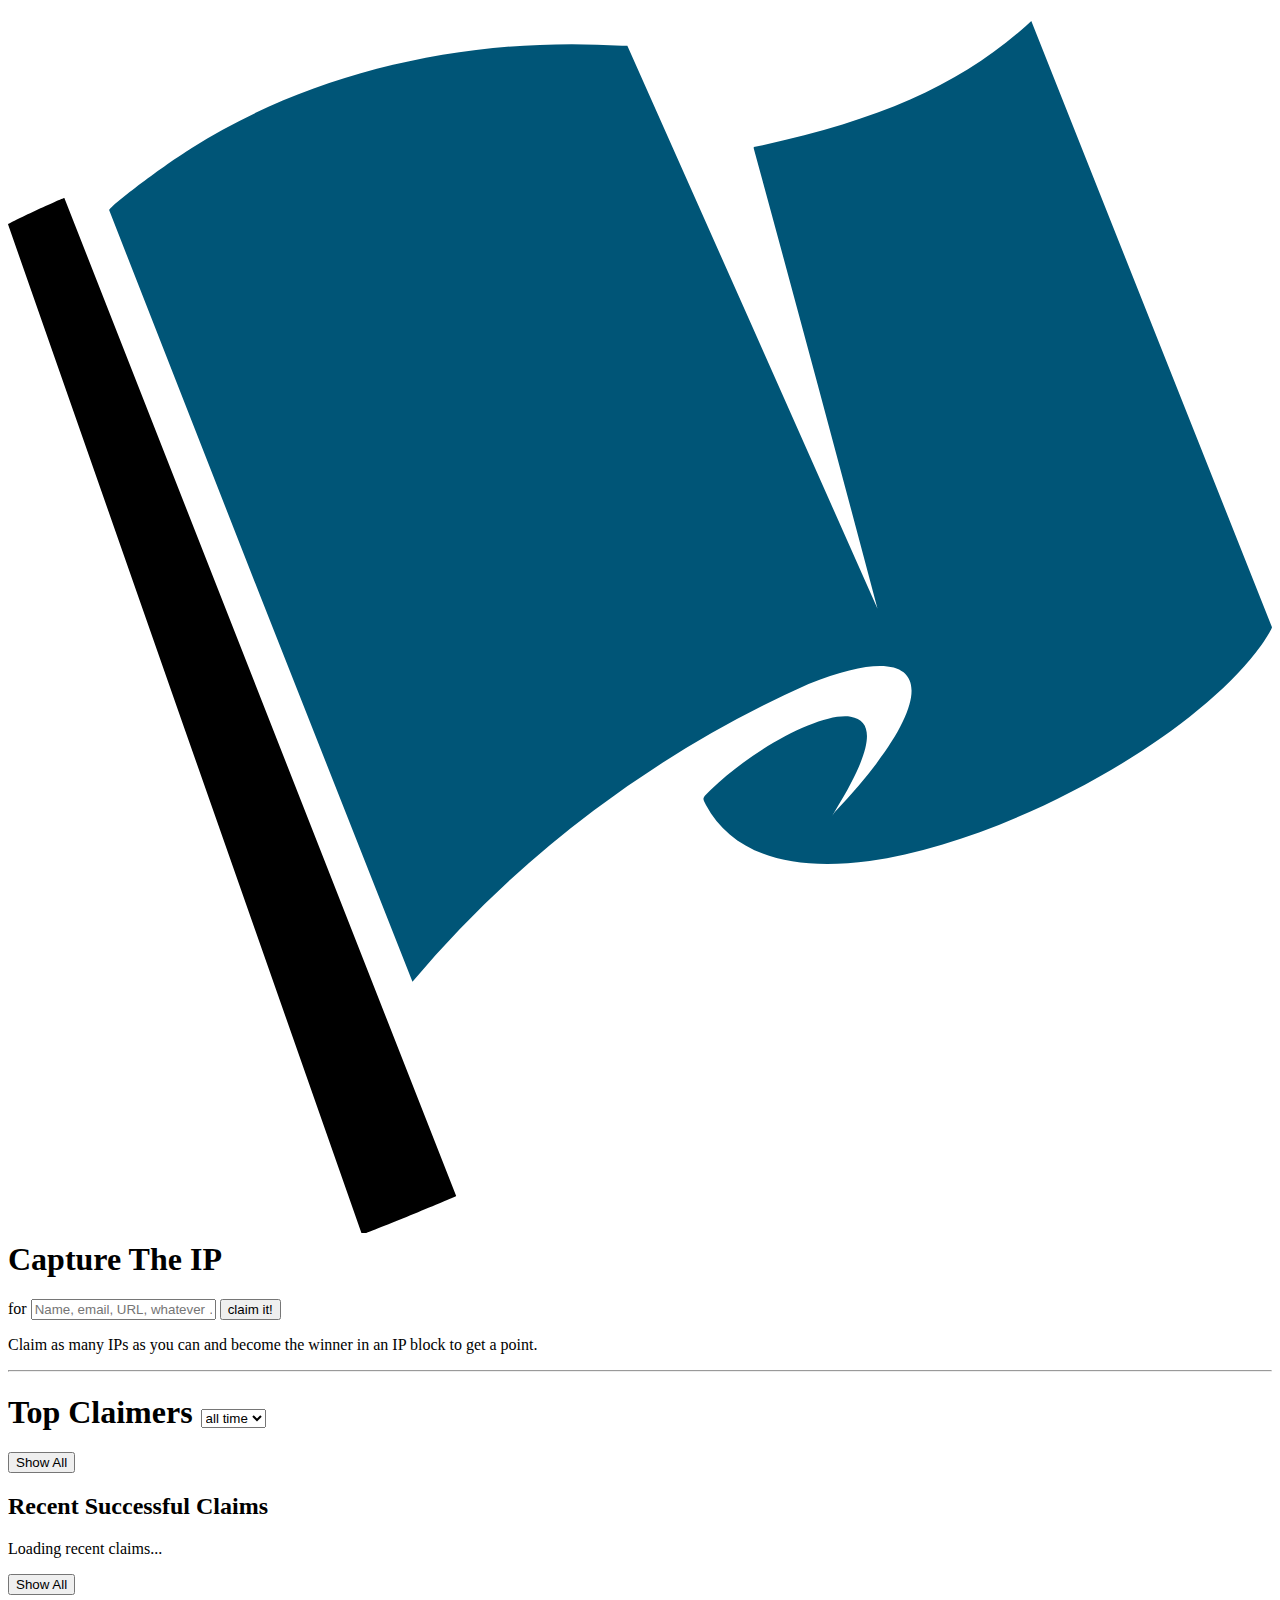
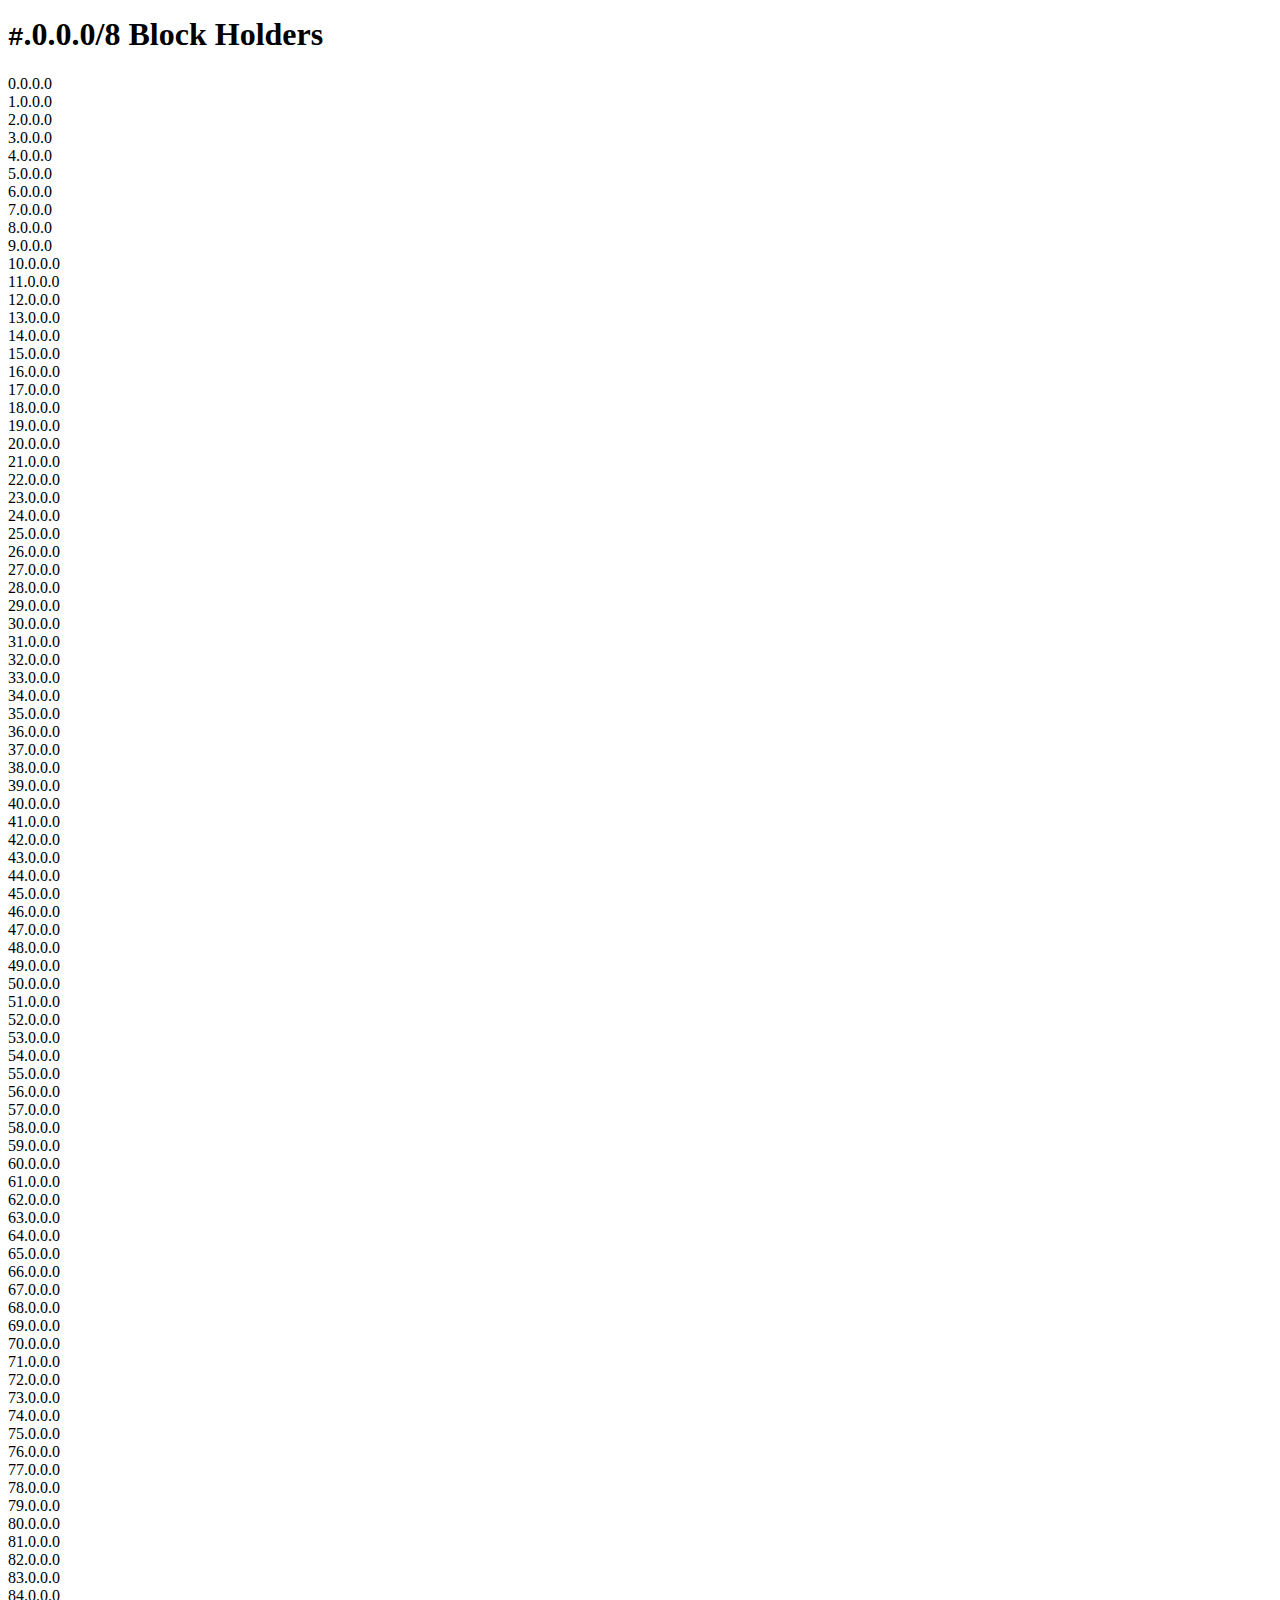
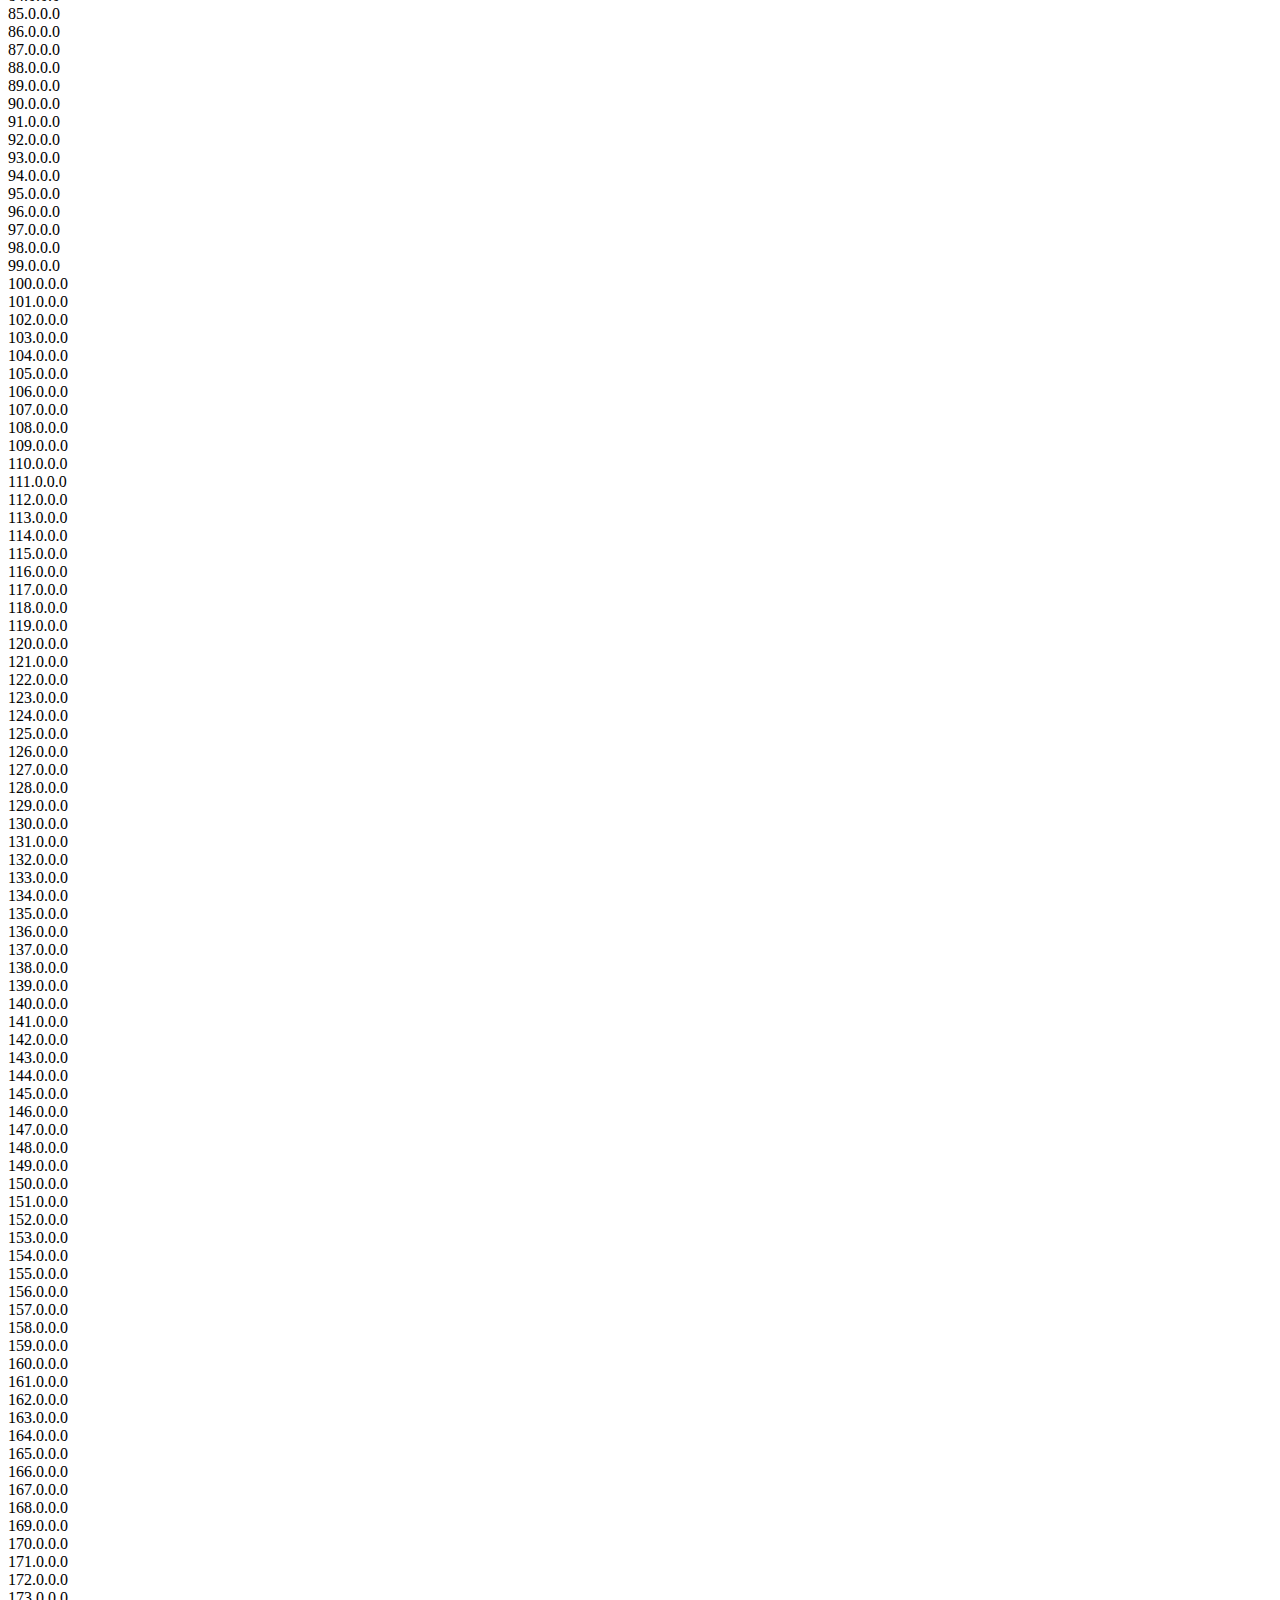
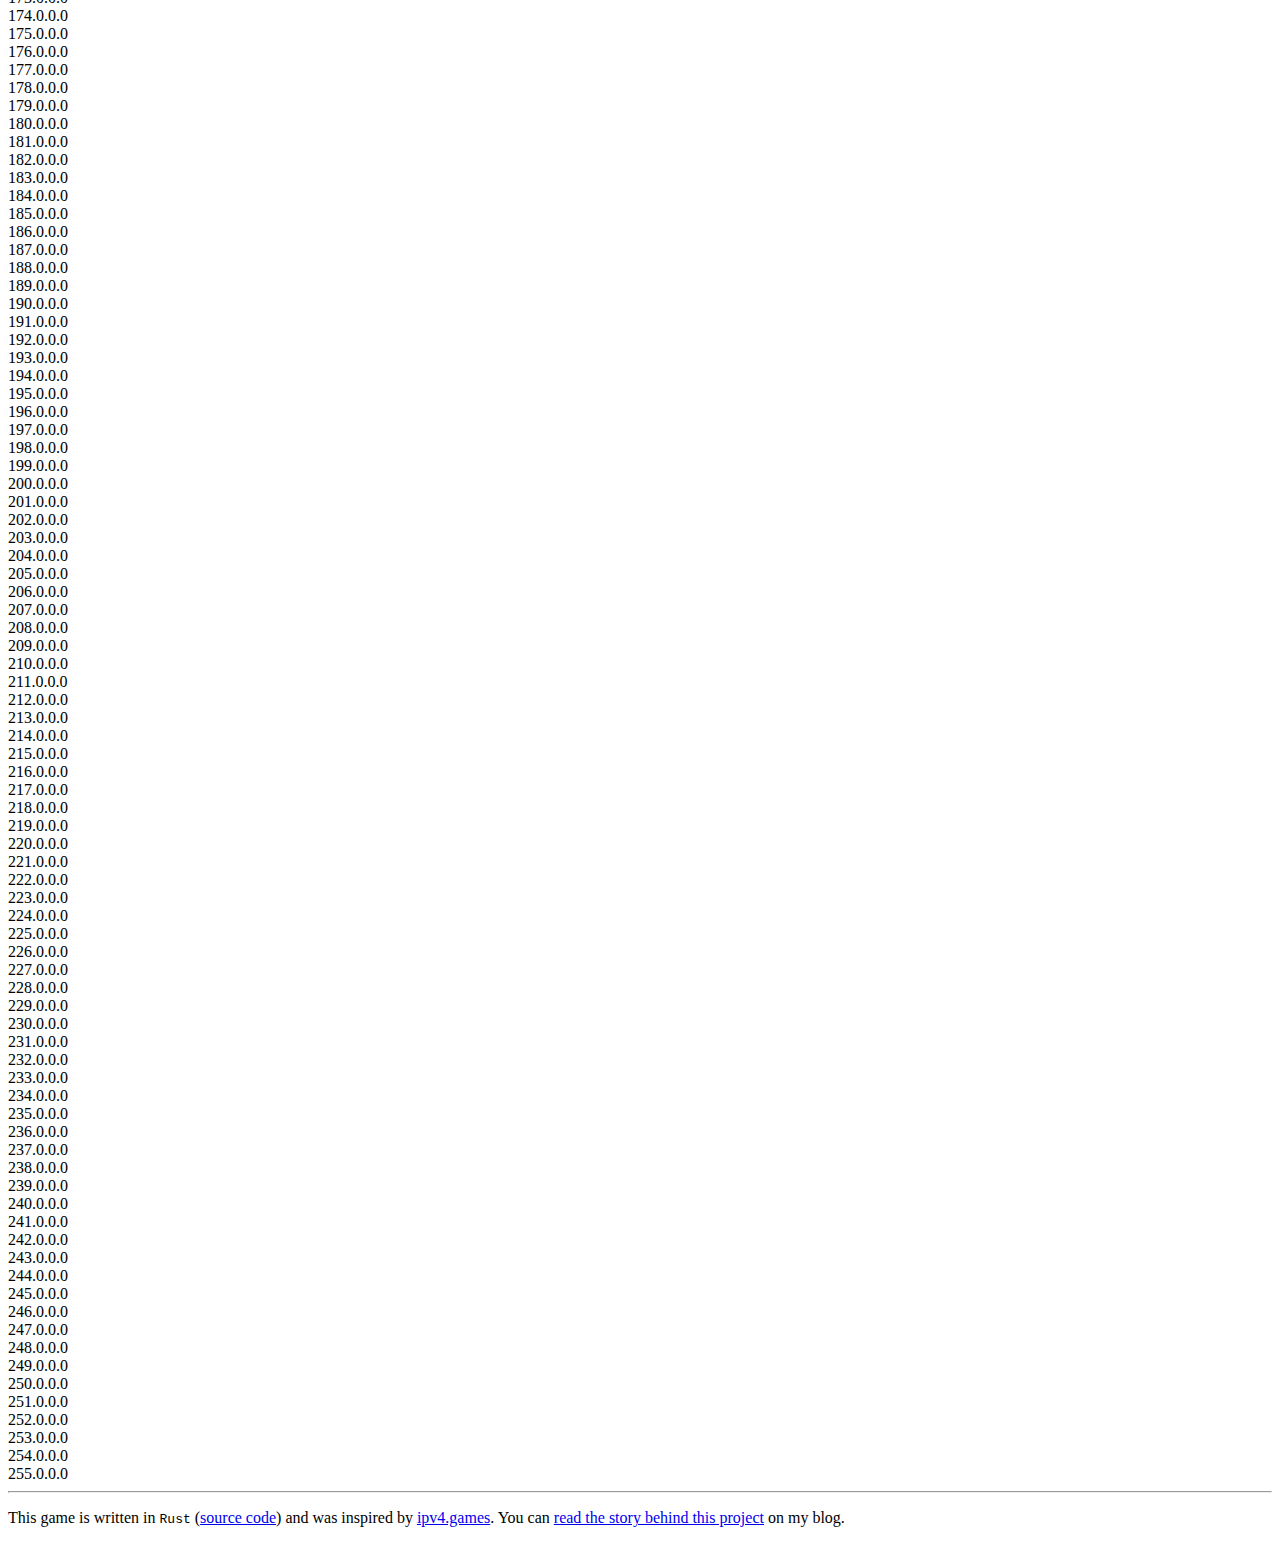
==== commit effc154b: "Clean up a lot of things" ====
--- a/cti_assets/assets/index.html
+++ b/cti_assets/assets/index.html
@@ -1 +1 @@
-<!DOCTYPE html><html lang="en"><head><meta charset="utf-8"><meta name="viewport" content="width=device-width, initial-scale=1.0"><title>CTI — Capture The IP</title><link href="/favicon.ico" rel="icon" sizes="any"><link href="/favicon.svg?v=20221209" rel="icon" type="image/svg+xml"><link rel="stylesheet" href="/cti.v1.css"></head><body><header><h1><svg id="icon" xmlns="http://www.w3.org/2000/svg" viewbox="0 0 2400 2304"><path d="M336 1346 0 386c0-2 103-50 107-50l744 1895c1 1-174 73-179 73l-336-958z"></path><path fill="#057" d="M479 1092 192 359c8-13 104-85 157-118C575 98 871 28 1166 47h10l238 535 237 534a127377 127377 0 0 0-235-874v-3l17-3c223-49 370-114 490-218a405 405 0 0 0 20-18l457 1151c0 3-14 27-30 47-137 176-482 362-734 397-156 21-262-16-311-107-7-13-7-12 9-28 84-81 212-148 266-139 49 8 40 66-28 176l-7 12 5-7c213-225 189-339-50-243a2110 2110 0 0 0-752 565l-289-732z"></path></svg> Capture The IP <span id="user-ip"></span></h1><form action="/claim" method="get"><!-- pattern="[!-~]+" -->for <input required="" maxlength="69" type="text" name="name" id="name" placeholder="Name, email, URL, whatever …"> <button type="submit">claim it!</button></form></header><p>Claim as many IPs as you can and become the winner in an IP block to get a point.</p><hr><p id="last-updated"></p><div id="topAndRecent"><div><h1>Top Claimers <select id="rank-period" onchange="updateTops(this.value)"><option>hour</option><option>day</option><option>week</option><option>month</option><option selected value="all">all time</option></select></h1><ol id="top-claimers" class="topN"></ol><button id="show-all-tops">Show All</button><p id="no-claimers"></p></div><div><h2>Recent Successful Claims</h2><div id="recent-claims"><p>Loading recent claims...</p></div><button id="show-all-recent">Show All</button></div></div><h1><code>#</code>.0.0.0/8 Block Holders</h1><div id="segments"><div class="s s-empty" id="b-0"><span class="s-cidr">0.0.0.0</span> <span class="s-nick"></span> <span class="s-count"></span></div><div class="s s-empty" id="b-1"><span class="s-cidr">1.0.0.0</span> <span class="s-nick"></span> <span class="s-count"></span></div><div class="s s-empty" id="b-2"><span class="s-cidr">2.0.0.0</span> <span class="s-nick"></span> <span class="s-count"></span></div><div class="s s-empty" id="b-3"><span class="s-cidr">3.0.0.0</span> <span class="s-nick"></span> <span class="s-count"></span></div><div class="s s-empty" id="b-4"><span class="s-cidr">4.0.0.0</span> <span class="s-nick"></span> <span class="s-count"></span></div><div class="s s-empty" id="b-5"><span class="s-cidr">5.0.0.0</span> <span class="s-nick"></span> <span class="s-count"></span></div><div class="s s-empty" id="b-6"><span class="s-cidr">6.0.0.0</span> <span class="s-nick"></span> <span class="s-count"></span></div><div class="s s-empty" id="b-7"><span class="s-cidr">7.0.0.0</span> <span class="s-nick"></span> <span class="s-count"></span></div><div class="s s-empty" id="b-8"><span class="s-cidr">8.0.0.0</span> <span class="s-nick"></span> <span class="s-count"></span></div><div class="s s-empty" id="b-9"><span class="s-cidr">9.0.0.0</span> <span class="s-nick"></span> <span class="s-count"></span></div><div class="s s-empty" id="b-10"><span class="s-cidr">10.0.0.0</span> <span class="s-nick"></span> <span class="s-count"></span></div><div class="s s-empty" id="b-11"><span class="s-cidr">11.0.0.0</span> <span class="s-nick"></span> <span class="s-count"></span></div><div class="s s-empty" id="b-12"><span class="s-cidr">12.0.0.0</span> <span class="s-nick"></span> <span class="s-count"></span></div><div class="s s-empty" id="b-13"><span class="s-cidr">13.0.0.0</span> <span class="s-nick"></span> <span class="s-count"></span></div><div class="s s-empty" id="b-14"><span class="s-cidr">14.0.0.0</span> <span class="s-nick"></span> <span class="s-count"></span></div><div class="s s-empty" id="b-15"><span class="s-cidr">15.0.0.0</span> <span class="s-nick"></span> <span class="s-count"></span></div><div class="s s-empty" id="b-16"><span class="s-cidr">16.0.0.0</span> <span class="s-nick"></span> <span class="s-count"></span></div><div class="s s-empty" id="b-17"><span class="s-cidr">17.0.0.0</span> <span class="s-nick"></span> <span class="s-count"></span></div><div class="s s-empty" id="b-18"><span class="s-cidr">18.0.0.0</span> <span class="s-nick"></span> <span class="s-count"></span></div><div class="s s-empty" id="b-19"><span class="s-cidr">19.0.0.0</span> <span class="s-nick"></span> <span class="s-count"></span></div><div class="s s-empty" id="b-20"><span class="s-cidr">20.0.0.0</span> <span class="s-nick"></span> <span class="s-count"></span></div><div class="s s-empty" id="b-21"><span class="s-cidr">21.0.0.0</span> <span class="s-nick"></span> <span class="s-count"></span></div><div class="s s-empty" id="b-22"><span class="s-cidr">22.0.0.0</span> <span class="s-nick"></span> <span class="s-count"></span></div><div class="s s-empty" id="b-23"><span class="s-cidr">23.0.0.0</span> <span class="s-nick"></span> <span class="s-count"></span></div><div class="s s-empty" id="b-24"><span class="s-cidr">24.0.0.0</span> <span class="s-nick"></span> <span class="s-count"></span></div><div class="s s-empty" id="b-25"><span class="s-cidr">25.0.0.0</span> <span class="s-nick"></span> <span class="s-count"></span></div><div class="s s-empty" id="b-26"><span class="s-cidr">26.0.0.0</span> <span class="s-nick"></span> <span class="s-count"></span></div><div class="s s-empty" id="b-27"><span class="s-cidr">27.0.0.0</span> <span class="s-nick"></span> <span class="s-count"></span></div><div class="s s-empty" id="b-28"><span class="s-cidr">28.0.0.0</span> <span class="s-nick"></span> <span class="s-count"></span></div><div class="s s-empty" id="b-29"><span class="s-cidr">29.0.0.0</span> <span class="s-nick"></span> <span class="s-count"></span></div><div class="s s-empty" id="b-30"><span class="s-cidr">30.0.0.0</span> <span class="s-nick"></span> <span class="s-count"></span></div><div class="s s-empty" id="b-31"><span class="s-cidr">31.0.0.0</span> <span class="s-nick"></span> <span class="s-count"></span></div><div class="s s-empty" id="b-32"><span class="s-cidr">32.0.0.0</span> <span class="s-nick"></span> <span class="s-count"></span></div><div class="s s-empty" id="b-33"><span class="s-cidr">33.0.0.0</span> <span class="s-nick"></span> <span class="s-count"></span></div><div class="s s-empty" id="b-34"><span class="s-cidr">34.0.0.0</span> <span class="s-nick"></span> <span class="s-count"></span></div><div class="s s-empty" id="b-35"><span class="s-cidr">35.0.0.0</span> <span class="s-nick"></span> <span class="s-count"></span></div><div class="s s-empty" id="b-36"><span class="s-cidr">36.0.0.0</span> <span class="s-nick"></span> <span class="s-count"></span></div><div class="s s-empty" id="b-37"><span class="s-cidr">37.0.0.0</span> <span class="s-nick"></span> <span class="s-count"></span></div><div class="s s-empty" id="b-38"><span class="s-cidr">38.0.0.0</span> <span class="s-nick"></span> <span class="s-count"></span></div><div class="s s-empty" id="b-39"><span class="s-cidr">39.0.0.0</span> <span class="s-nick"></span> <span class="s-count"></span></div><div class="s s-empty" id="b-40"><span class="s-cidr">40.0.0.0</span> <span class="s-nick"></span> <span class="s-count"></span></div><div class="s s-empty" id="b-41"><span class="s-cidr">41.0.0.0</span> <span class="s-nick"></span> <span class="s-count"></span></div><div class="s s-empty" id="b-42"><span class="s-cidr">42.0.0.0</span> <span class="s-nick"></span> <span class="s-count"></span></div><div class="s s-empty" id="b-43"><span class="s-cidr">43.0.0.0</span> <span class="s-nick"></span> <span class="s-count"></span></div><div class="s s-empty" id="b-44"><span class="s-cidr">44.0.0.0</span> <span class="s-nick"></span> <span class="s-count"></span></div><div class="s s-empty" id="b-45"><span class="s-cidr">45.0.0.0</span> <span class="s-nick"></span> <span class="s-count"></span></div><div class="s s-empty" id="b-46"><span class="s-cidr">46.0.0.0</span> <span class="s-nick"></span> <span class="s-count"></span></div><div class="s s-empty" id="b-47"><span class="s-cidr">47.0.0.0</span> <span class="s-nick"></span> <span class="s-count"></span></div><div class="s s-empty" id="b-48"><span class="s-cidr">48.0.0.0</span> <span class="s-nick"></span> <span class="s-count"></span></div><div class="s s-empty" id="b-49"><span class="s-cidr">49.0.0.0</span> <span class="s-nick"></span> <span class="s-count"></span></div><div class="s s-empty" id="b-50"><span class="s-cidr">50.0.0.0</span> <span class="s-nick"></span> <span class="s-count"></span></div><div class="s s-empty" id="b-51"><span class="s-cidr">51.0.0.0</span> <span class="s-nick"></span> <span class="s-count"></span></div><div class="s s-empty" id="b-52"><span class="s-cidr">52.0.0.0</span> <span class="s-nick"></span> <span class="s-count"></span></div><div class="s s-empty" id="b-53"><span class="s-cidr">53.0.0.0</span> <span class="s-nick"></span> <span class="s-count"></span></div><div class="s s-empty" id="b-54"><span class="s-cidr">54.0.0.0</span> <span class="s-nick"></span> <span class="s-count"></span></div><div class="s s-empty" id="b-55"><span class="s-cidr">55.0.0.0</span> <span class="s-nick"></span> <span class="s-count"></span></div><div class="s s-empty" id="b-56"><span class="s-cidr">56.0.0.0</span> <span class="s-nick"></span> <span class="s-count"></span></div><div class="s s-empty" id="b-57"><span class="s-cidr">57.0.0.0</span> <span class="s-nick"></span> <span class="s-count"></span></div><div class="s s-empty" id="b-58"><span class="s-cidr">58.0.0.0</span> <span class="s-nick"></span> <span class="s-count"></span></div><div class="s s-empty" id="b-59"><span class="s-cidr">59.0.0.0</span> <span class="s-nick"></span> <span class="s-count"></span></div><div class="s s-empty" id="b-60"><span class="s-cidr">60.0.0.0</span> <span class="s-nick"></span> <span class="s-count"></span></div><div class="s s-empty" id="b-61"><span class="s-cidr">61.0.0.0</span> <span class="s-nick"></span> <span class="s-count"></span></div><div class="s s-empty" id="b-62"><span class="s-cidr">62.0.0.0</span> <span class="s-nick"></span> <span class="s-count"></span></div><div class="s s-empty" id="b-63"><span class="s-cidr">63.0.0.0</span> <span class="s-nick"></span> <span class="s-count"></span></div><div class="s s-empty" id="b-64"><span class="s-cidr">64.0.0.0</span> <span class="s-nick"></span> <span class="s-count"></span></div><div class="s s-empty" id="b-65"><span class="s-cidr">65.0.0.0</span> <span class="s-nick"></span> <span class="s-count"></span></div><div class="s s-empty" id="b-66"><span class="s-cidr">66.0.0.0</span> <span class="s-nick"></span> <span class="s-count"></span></div><div class="s s-empty" id="b-67"><span class="s-cidr">67.0.0.0</span> <span class="s-nick"></span> <span class="s-count"></span></div><div class="s s-empty" id="b-68"><span class="s-cidr">68.0.0.0</span> <span class="s-nick"></span> <span class="s-count"></span></div><div class="s s-empty" id="b-69"><span class="s-cidr">69.0.0.0</span> <span class="s-nick"></span> <span class="s-count"></span></div><div class="s s-empty" id="b-70"><span class="s-cidr">70.0.0.0</span> <span class="s-nick"></span> <span class="s-count"></span></div><div class="s s-empty" id="b-71"><span class="s-cidr">71.0.0.0</span> <span class="s-nick"></span> <span class="s-count"></span></div><div class="s s-empty" id="b-72"><span class="s-cidr">72.0.0.0</span> <span class="s-nick"></span> <span class="s-count"></span></div><div class="s s-empty" id="b-73"><span class="s-cidr">73.0.0.0</span> <span class="s-nick"></span> <span class="s-count"></span></div><div class="s s-empty" id="b-74"><span class="s-cidr">74.0.0.0</span> <span class="s-nick"></span> <span class="s-count"></span></div><div class="s s-empty" id="b-75"><span class="s-cidr">75.0.0.0</span> <span class="s-nick"></span> <span class="s-count"></span></div><div class="s s-empty" id="b-76"><span class="s-cidr">76.0.0.0</span> <span class="s-nick"></span> <span class="s-count"></span></div><div class="s s-empty" id="b-77"><span class="s-cidr">77.0.0.0</span> <span class="s-nick"></span> <span class="s-count"></span></div><div class="s s-empty" id="b-78"><span class="s-cidr">78.0.0.0</span> <span class="s-nick"></span> <span class="s-count"></span></div><div class="s s-empty" id="b-79"><span class="s-cidr">79.0.0.0</span> <span class="s-nick"></span> <span class="s-count"></span></div><div class="s s-empty" id="b-80"><span class="s-cidr">80.0.0.0</span> <span class="s-nick"></span> <span class="s-count"></span></div><div class="s s-empty" id="b-81"><span class="s-cidr">81.0.0.0</span> <span class="s-nick"></span> <span class="s-count"></span></div><div class="s s-empty" id="b-82"><span class="s-cidr">82.0.0.0</span> <span class="s-nick"></span> <span class="s-count"></span></div><div class="s s-empty" id="b-83"><span class="s-cidr">83.0.0.0</span> <span class="s-nick"></span> <span class="s-count"></span></div><div class="s s-empty" id="b-84"><span class="s-cidr">84.0.0.0</span> <span class="s-nick"></span> <span class="s-count"></span></div><div class="s s-empty" id="b-85"><span class="s-cidr">85.0.0.0</span> <span class="s-nick"></span> <span class="s-count"></span></div><div class="s s-empty" id="b-86"><span class="s-cidr">86.0.0.0</span> <span class="s-nick"></span> <span class="s-count"></span></div><div class="s s-empty" id="b-87"><span class="s-cidr">87.0.0.0</span> <span class="s-nick"></span> <span class="s-count"></span></div><div class="s s-empty" id="b-88"><span class="s-cidr">88.0.0.0</span> <span class="s-nick"></span> <span class="s-count"></span></div><div class="s s-empty" id="b-89"><span class="s-cidr">89.0.0.0</span> <span class="s-nick"></span> <span class="s-count"></span></div><div class="s s-empty" id="b-90"><span class="s-cidr">90.0.0.0</span> <span class="s-nick"></span> <span class="s-count"></span></div><div class="s s-empty" id="b-91"><span class="s-cidr">91.0.0.0</span> <span class="s-nick"></span> <span class="s-count"></span></div><div class="s s-empty" id="b-92"><span class="s-cidr">92.0.0.0</span> <span class="s-nick"></span> <span class="s-count"></span></div><div class="s s-empty" id="b-93"><span class="s-cidr">93.0.0.0</span> <span class="s-nick"></span> <span class="s-count"></span></div><div class="s s-empty" id="b-94"><span class="s-cidr">94.0.0.0</span> <span class="s-nick"></span> <span class="s-count"></span></div><div class="s s-empty" id="b-95"><span class="s-cidr">95.0.0.0</span> <span class="s-nick"></span> <span class="s-count"></span></div><div class="s s-empty" id="b-96"><span class="s-cidr">96.0.0.0</span> <span class="s-nick"></span> <span class="s-count"></span></div><div class="s s-empty" id="b-97"><span class="s-cidr">97.0.0.0</span> <span class="s-nick"></span> <span class="s-count"></span></div><div class="s s-empty" id="b-98"><span class="s-cidr">98.0.0.0</span> <span class="s-nick"></span> <span class="s-count"></span></div><div class="s s-empty" id="b-99"><span class="s-cidr">99.0.0.0</span> <span class="s-nick"></span> <span class="s-count"></span></div><div class="s s-empty" id="b-100"><span class="s-cidr">100.0.0.0</span> <span class="s-nick"></span> <span class="s-count"></span></div><div class="s s-empty" id="b-101"><span class="s-cidr">101.0.0.0</span> <span class="s-nick"></span> <span class="s-count"></span></div><div class="s s-empty" id="b-102"><span class="s-cidr">102.0.0.0</span> <span class="s-nick"></span> <span class="s-count"></span></div><div class="s s-empty" id="b-103"><span class="s-cidr">103.0.0.0</span> <span class="s-nick"></span> <span class="s-count"></span></div><div class="s s-empty" id="b-104"><span class="s-cidr">104.0.0.0</span> <span class="s-nick"></span> <span class="s-count"></span></div><div class="s s-empty" id="b-105"><span class="s-cidr">105.0.0.0</span> <span class="s-nick"></span> <span class="s-count"></span></div><div class="s s-empty" id="b-106"><span class="s-cidr">106.0.0.0</span> <span class="s-nick"></span> <span class="s-count"></span></div><div class="s s-empty" id="b-107"><span class="s-cidr">107.0.0.0</span> <span class="s-nick"></span> <span class="s-count"></span></div><div class="s s-empty" id="b-108"><span class="s-cidr">108.0.0.0</span> <span class="s-nick"></span> <span class="s-count"></span></div><div class="s s-empty" id="b-109"><span class="s-cidr">109.0.0.0</span> <span class="s-nick"></span> <span class="s-count"></span></div><div class="s s-empty" id="b-110"><span class="s-cidr">110.0.0.0</span> <span class="s-nick"></span> <span class="s-count"></span></div><div class="s s-empty" id="b-111"><span class="s-cidr">111.0.0.0</span> <span class="s-nick"></span> <span class="s-count"></span></div><div class="s s-empty" id="b-112"><span class="s-cidr">112.0.0.0</span> <span class="s-nick"></span> <span class="s-count"></span></div><div class="s s-empty" id="b-113"><span class="s-cidr">113.0.0.0</span> <span class="s-nick"></span> <span class="s-count"></span></div><div class="s s-empty" id="b-114"><span class="s-cidr">114.0.0.0</span> <span class="s-nick"></span> <span class="s-count"></span></div><div class="s s-empty" id="b-115"><span class="s-cidr">115.0.0.0</span> <span class="s-nick"></span> <span class="s-count"></span></div><div class="s s-empty" id="b-116"><span class="s-cidr">116.0.0.0</span> <span class="s-nick"></span> <span class="s-count"></span></div><div class="s s-empty" id="b-117"><span class="s-cidr">117.0.0.0</span> <span class="s-nick"></span> <span class="s-count"></span></div><div class="s s-empty" id="b-118"><span class="s-cidr">118.0.0.0</span> <span class="s-nick"></span> <span class="s-count"></span></div><div class="s s-empty" id="b-119"><span class="s-cidr">119.0.0.0</span> <span class="s-nick"></span> <span class="s-count"></span></div><div class="s s-empty" id="b-120"><span class="s-cidr">120.0.0.0</span> <span class="s-nick"></span> <span class="s-count"></span></div><div class="s s-empty" id="b-121"><span class="s-cidr">121.0.0.0</span> <span class="s-nick"></span> <span class="s-count"></span></div><div class="s s-empty" id="b-122"><span class="s-cidr">122.0.0.0</span> <span class="s-nick"></span> <span class="s-count"></span></div><div class="s s-empty" id="b-123"><span class="s-cidr">123.0.0.0</span> <span class="s-nick"></span> <span class="s-count"></span></div><div class="s s-empty" id="b-124"><span class="s-cidr">124.0.0.0</span> <span class="s-nick"></span> <span class="s-count"></span></div><div class="s s-empty" id="b-125"><span class="s-cidr">125.0.0.0</span> <span class="s-nick"></span> <span class="s-count"></span></div><div class="s s-empty" id="b-126"><span class="s-cidr">126.0.0.0</span> <span class="s-nick"></span> <span class="s-count"></span></div><div class="s s-empty" id="b-127"><span class="s-cidr">127.0.0.0</span> <span class="s-nick"></span> <span class="s-count"></span></div><div class="s s-empty" id="b-128"><span class="s-cidr">128.0.0.0</span> <span class="s-nick"></span> <span class="s-count"></span></div><div class="s s-empty" id="b-129"><span class="s-cidr">129.0.0.0</span> <span class="s-nick"></span> <span class="s-count"></span></div><div class="s s-empty" id="b-130"><span class="s-cidr">130.0.0.0</span> <span class="s-nick"></span> <span class="s-count"></span></div><div class="s s-empty" id="b-131"><span class="s-cidr">131.0.0.0</span> <span class="s-nick"></span> <span class="s-count"></span></div><div class="s s-empty" id="b-132"><span class="s-cidr">132.0.0.0</span> <span class="s-nick"></span> <span class="s-count"></span></div><div class="s s-empty" id="b-133"><span class="s-cidr">133.0.0.0</span> <span class="s-nick"></span> <span class="s-count"></span></div><div class="s s-empty" id="b-134"><span class="s-cidr">134.0.0.0</span> <span class="s-nick"></span> <span class="s-count"></span></div><div class="s s-empty" id="b-135"><span class="s-cidr">135.0.0.0</span> <span class="s-nick"></span> <span class="s-count"></span></div><div class="s s-empty" id="b-136"><span class="s-cidr">136.0.0.0</span> <span class="s-nick"></span> <span class="s-count"></span></div><div class="s s-empty" id="b-137"><span class="s-cidr">137.0.0.0</span> <span class="s-nick"></span> <span class="s-count"></span></div><div class="s s-empty" id="b-138"><span class="s-cidr">138.0.0.0</span> <span class="s-nick"></span> <span class="s-count"></span></div><div class="s s-empty" id="b-139"><span class="s-cidr">139.0.0.0</span> <span class="s-nick"></span> <span class="s-count"></span></div><div class="s s-empty" id="b-140"><span class="s-cidr">140.0.0.0</span> <span class="s-nick"></span> <span class="s-count"></span></div><div class="s s-empty" id="b-141"><span class="s-cidr">141.0.0.0</span> <span class="s-nick"></span> <span class="s-count"></span></div><div class="s s-empty" id="b-142"><span class="s-cidr">142.0.0.0</span> <span class="s-nick"></span> <span class="s-count"></span></div><div class="s s-empty" id="b-143"><span class="s-cidr">143.0.0.0</span> <span class="s-nick"></span> <span class="s-count"></span></div><div class="s s-empty" id="b-144"><span class="s-cidr">144.0.0.0</span> <span class="s-nick"></span> <span class="s-count"></span></div><div class="s s-empty" id="b-145"><span class="s-cidr">145.0.0.0</span> <span class="s-nick"></span> <span class="s-count"></span></div><div class="s s-empty" id="b-146"><span class="s-cidr">146.0.0.0</span> <span class="s-nick"></span> <span class="s-count"></span></div><div class="s s-empty" id="b-147"><span class="s-cidr">147.0.0.0</span> <span class="s-nick"></span> <span class="s-count"></span></div><div class="s s-empty" id="b-148"><span class="s-cidr">148.0.0.0</span> <span class="s-nick"></span> <span class="s-count"></span></div><div class="s s-empty" id="b-149"><span class="s-cidr">149.0.0.0</span> <span class="s-nick"></span> <span class="s-count"></span></div><div class="s s-empty" id="b-150"><span class="s-cidr">150.0.0.0</span> <span class="s-nick"></span> <span class="s-count"></span></div><div class="s s-empty" id="b-151"><span class="s-cidr">151.0.0.0</span> <span class="s-nick"></span> <span class="s-count"></span></div><div class="s s-empty" id="b-152"><span class="s-cidr">152.0.0.0</span> <span class="s-nick"></span> <span class="s-count"></span></div><div class="s s-empty" id="b-153"><span class="s-cidr">153.0.0.0</span> <span class="s-nick"></span> <span class="s-count"></span></div><div class="s s-empty" id="b-154"><span class="s-cidr">154.0.0.0</span> <span class="s-nick"></span> <span class="s-count"></span></div><div class="s s-empty" id="b-155"><span class="s-cidr">155.0.0.0</span> <span class="s-nick"></span> <span class="s-count"></span></div><div class="s s-empty" id="b-156"><span class="s-cidr">156.0.0.0</span> <span class="s-nick"></span> <span class="s-count"></span></div><div class="s s-empty" id="b-157"><span class="s-cidr">157.0.0.0</span> <span class="s-nick"></span> <span class="s-count"></span></div><div class="s s-empty" id="b-158"><span class="s-cidr">158.0.0.0</span> <span class="s-nick"></span> <span class="s-count"></span></div><div class="s s-empty" id="b-159"><span class="s-cidr">159.0.0.0</span> <span class="s-nick"></span> <span class="s-count"></span></div><div class="s s-empty" id="b-160"><span class="s-cidr">160.0.0.0</span> <span class="s-nick"></span> <span class="s-count"></span></div><div class="s s-empty" id="b-161"><span class="s-cidr">161.0.0.0</span> <span class="s-nick"></span> <span class="s-count"></span></div><div class="s s-empty" id="b-162"><span class="s-cidr">162.0.0.0</span> <span class="s-nick"></span> <span class="s-count"></span></div><div class="s s-empty" id="b-163"><span class="s-cidr">163.0.0.0</span> <span class="s-nick"></span> <span class="s-count"></span></div><div class="s s-empty" id="b-164"><span class="s-cidr">164.0.0.0</span> <span class="s-nick"></span> <span class="s-count"></span></div><div class="s s-empty" id="b-165"><span class="s-cidr">165.0.0.0</span> <span class="s-nick"></span> <span class="s-count"></span></div><div class="s s-empty" id="b-166"><span class="s-cidr">166.0.0.0</span> <span class="s-nick"></span> <span class="s-count"></span></div><div class="s s-empty" id="b-167"><span class="s-cidr">167.0.0.0</span> <span class="s-nick"></span> <span class="s-count"></span></div><div class="s s-empty" id="b-168"><span class="s-cidr">168.0.0.0</span> <span class="s-nick"></span> <span class="s-count"></span></div><div class="s s-empty" id="b-169"><span class="s-cidr">169.0.0.0</span> <span class="s-nick"></span> <span class="s-count"></span></div><div class="s s-empty" id="b-170"><span class="s-cidr">170.0.0.0</span> <span class="s-nick"></span> <span class="s-count"></span></div><div class="s s-empty" id="b-171"><span class="s-cidr">171.0.0.0</span> <span class="s-nick"></span> <span class="s-count"></span></div><div class="s s-empty" id="b-172"><span class="s-cidr">172.0.0.0</span> <span class="s-nick"></span> <span class="s-count"></span></div><div class="s s-empty" id="b-173"><span class="s-cidr">173.0.0.0</span> <span class="s-nick"></span> <span class="s-count"></span></div><div class="s s-empty" id="b-174"><span class="s-cidr">174.0.0.0</span> <span class="s-nick"></span> <span class="s-count"></span></div><div class="s s-empty" id="b-175"><span class="s-cidr">175.0.0.0</span> <span class="s-nick"></span> <span class="s-count"></span></div><div class="s s-empty" id="b-176"><span class="s-cidr">176.0.0.0</span> <span class="s-nick"></span> <span class="s-count"></span></div><div class="s s-empty" id="b-177"><span class="s-cidr">177.0.0.0</span> <span class="s-nick"></span> <span class="s-count"></span></div><div class="s s-empty" id="b-178"><span class="s-cidr">178.0.0.0</span> <span class="s-nick"></span> <span class="s-count"></span></div><div class="s s-empty" id="b-179"><span class="s-cidr">179.0.0.0</span> <span class="s-nick"></span> <span class="s-count"></span></div><div class="s s-empty" id="b-180"><span class="s-cidr">180.0.0.0</span> <span class="s-nick"></span> <span class="s-count"></span></div><div class="s s-empty" id="b-181"><span class="s-cidr">181.0.0.0</span> <span class="s-nick"></span> <span class="s-count"></span></div><div class="s s-empty" id="b-182"><span class="s-cidr">182.0.0.0</span> <span class="s-nick"></span> <span class="s-count"></span></div><div class="s s-empty" id="b-183"><span class="s-cidr">183.0.0.0</span> <span class="s-nick"></span> <span class="s-count"></span></div><div class="s s-empty" id="b-184"><span class="s-cidr">184.0.0.0</span> <span class="s-nick"></span> <span class="s-count"></span></div><div class="s s-empty" id="b-185"><span class="s-cidr">185.0.0.0</span> <span class="s-nick"></span> <span class="s-count"></span></div><div class="s s-empty" id="b-186"><span class="s-cidr">186.0.0.0</span> <span class="s-nick"></span> <span class="s-count"></span></div><div class="s s-empty" id="b-187"><span class="s-cidr">187.0.0.0</span> <span class="s-nick"></span> <span class="s-count"></span></div><div class="s s-empty" id="b-188"><span class="s-cidr">188.0.0.0</span> <span class="s-nick"></span> <span class="s-count"></span></div><div class="s s-empty" id="b-189"><span class="s-cidr">189.0.0.0</span> <span class="s-nick"></span> <span class="s-count"></span></div><div class="s s-empty" id="b-190"><span class="s-cidr">190.0.0.0</span> <span class="s-nick"></span> <span class="s-count"></span></div><div class="s s-empty" id="b-191"><span class="s-cidr">191.0.0.0</span> <span class="s-nick"></span> <span class="s-count"></span></div><div class="s s-empty" id="b-192"><span class="s-cidr">192.0.0.0</span> <span class="s-nick"></span> <span class="s-count"></span></div><div class="s s-empty" id="b-193"><span class="s-cidr">193.0.0.0</span> <span class="s-nick"></span> <span class="s-count"></span></div><div class="s s-empty" id="b-194"><span class="s-cidr">194.0.0.0</span> <span class="s-nick"></span> <span class="s-count"></span></div><div class="s s-empty" id="b-195"><span class="s-cidr">195.0.0.0</span> <span class="s-nick"></span> <span class="s-count"></span></div><div class="s s-empty" id="b-196"><span class="s-cidr">196.0.0.0</span> <span class="s-nick"></span> <span class="s-count"></span></div><div class="s s-empty" id="b-197"><span class="s-cidr">197.0.0.0</span> <span class="s-nick"></span> <span class="s-count"></span></div><div class="s s-empty" id="b-198"><span class="s-cidr">198.0.0.0</span> <span class="s-nick"></span> <span class="s-count"></span></div><div class="s s-empty" id="b-199"><span class="s-cidr">199.0.0.0</span> <span class="s-nick"></span> <span class="s-count"></span></div><div class="s s-empty" id="b-200"><span class="s-cidr">200.0.0.0</span> <span class="s-nick"></span> <span class="s-count"></span></div><div class="s s-empty" id="b-201"><span class="s-cidr">201.0.0.0</span> <span class="s-nick"></span> <span class="s-count"></span></div><div class="s s-empty" id="b-202"><span class="s-cidr">202.0.0.0</span> <span class="s-nick"></span> <span class="s-count"></span></div><div class="s s-empty" id="b-203"><span class="s-cidr">203.0.0.0</span> <span class="s-nick"></span> <span class="s-count"></span></div><div class="s s-empty" id="b-204"><span class="s-cidr">204.0.0.0</span> <span class="s-nick"></span> <span class="s-count"></span></div><div class="s s-empty" id="b-205"><span class="s-cidr">205.0.0.0</span> <span class="s-nick"></span> <span class="s-count"></span></div><div class="s s-empty" id="b-206"><span class="s-cidr">206.0.0.0</span> <span class="s-nick"></span> <span class="s-count"></span></div><div class="s s-empty" id="b-207"><span class="s-cidr">207.0.0.0</span> <span class="s-nick"></span> <span class="s-count"></span></div><div class="s s-empty" id="b-208"><span class="s-cidr">208.0.0.0</span> <span class="s-nick"></span> <span class="s-count"></span></div><div class="s s-empty" id="b-209"><span class="s-cidr">209.0.0.0</span> <span class="s-nick"></span> <span class="s-count"></span></div><div class="s s-empty" id="b-210"><span class="s-cidr">210.0.0.0</span> <span class="s-nick"></span> <span class="s-count"></span></div><div class="s s-empty" id="b-211"><span class="s-cidr">211.0.0.0</span> <span class="s-nick"></span> <span class="s-count"></span></div><div class="s s-empty" id="b-212"><span class="s-cidr">212.0.0.0</span> <span class="s-nick"></span> <span class="s-count"></span></div><div class="s s-empty" id="b-213"><span class="s-cidr">213.0.0.0</span> <span class="s-nick"></span> <span class="s-count"></span></div><div class="s s-empty" id="b-214"><span class="s-cidr">214.0.0.0</span> <span class="s-nick"></span> <span class="s-count"></span></div><div class="s s-empty" id="b-215"><span class="s-cidr">215.0.0.0</span> <span class="s-nick"></span> <span class="s-count"></span></div><div class="s s-empty" id="b-216"><span class="s-cidr">216.0.0.0</span> <span class="s-nick"></span> <span class="s-count"></span></div><div class="s s-empty" id="b-217"><span class="s-cidr">217.0.0.0</span> <span class="s-nick"></span> <span class="s-count"></span></div><div class="s s-empty" id="b-218"><span class="s-cidr">218.0.0.0</span> <span class="s-nick"></span> <span class="s-count"></span></div><div class="s s-empty" id="b-219"><span class="s-cidr">219.0.0.0</span> <span class="s-nick"></span> <span class="s-count"></span></div><div class="s s-empty" id="b-220"><span class="s-cidr">220.0.0.0</span> <span class="s-nick"></span> <span class="s-count"></span></div><div class="s s-empty" id="b-221"><span class="s-cidr">221.0.0.0</span> <span class="s-nick"></span> <span class="s-count"></span></div><div class="s s-empty" id="b-222"><span class="s-cidr">222.0.0.0</span> <span class="s-nick"></span> <span class="s-count"></span></div><div class="s s-empty" id="b-223"><span class="s-cidr">223.0.0.0</span> <span class="s-nick"></span> <span class="s-count"></span></div><div class="s s-empty" id="b-224"><span class="s-cidr">224.0.0.0</span> <span class="s-nick"></span> <span class="s-count"></span></div><div class="s s-empty" id="b-225"><span class="s-cidr">225.0.0.0</span> <span class="s-nick"></span> <span class="s-count"></span></div><div class="s s-empty" id="b-226"><span class="s-cidr">226.0.0.0</span> <span class="s-nick"></span> <span class="s-count"></span></div><div class="s s-empty" id="b-227"><span class="s-cidr">227.0.0.0</span> <span class="s-nick"></span> <span class="s-count"></span></div><div class="s s-empty" id="b-228"><span class="s-cidr">228.0.0.0</span> <span class="s-nick"></span> <span class="s-count"></span></div><div class="s s-empty" id="b-229"><span class="s-cidr">229.0.0.0</span> <span class="s-nick"></span> <span class="s-count"></span></div><div class="s s-empty" id="b-230"><span class="s-cidr">230.0.0.0</span> <span class="s-nick"></span> <span class="s-count"></span></div><div class="s s-empty" id="b-231"><span class="s-cidr">231.0.0.0</span> <span class="s-nick"></span> <span class="s-count"></span></div><div class="s s-empty" id="b-232"><span class="s-cidr">232.0.0.0</span> <span class="s-nick"></span> <span class="s-count"></span></div><div class="s s-empty" id="b-233"><span class="s-cidr">233.0.0.0</span> <span class="s-nick"></span> <span class="s-count"></span></div><div class="s s-empty" id="b-234"><span class="s-cidr">234.0.0.0</span> <span class="s-nick"></span> <span class="s-count"></span></div><div class="s s-empty" id="b-235"><span class="s-cidr">235.0.0.0</span> <span class="s-nick"></span> <span class="s-count"></span></div><div class="s s-empty" id="b-236"><span class="s-cidr">236.0.0.0</span> <span class="s-nick"></span> <span class="s-count"></span></div><div class="s s-empty" id="b-237"><span class="s-cidr">237.0.0.0</span> <span class="s-nick"></span> <span class="s-count"></span></div><div class="s s-empty" id="b-238"><span class="s-cidr">238.0.0.0</span> <span class="s-nick"></span> <span class="s-count"></span></div><div class="s s-empty" id="b-239"><span class="s-cidr">239.0.0.0</span> <span class="s-nick"></span> <span class="s-count"></span></div><div class="s s-empty" id="b-240"><span class="s-cidr">240.0.0.0</span> <span class="s-nick"></span> <span class="s-count"></span></div><div class="s s-empty" id="b-241"><span class="s-cidr">241.0.0.0</span> <span class="s-nick"></span> <span class="s-count"></span></div><div class="s s-empty" id="b-242"><span class="s-cidr">242.0.0.0</span> <span class="s-nick"></span> <span class="s-count"></span></div><div class="s s-empty" id="b-243"><span class="s-cidr">243.0.0.0</span> <span class="s-nick"></span> <span class="s-count"></span></div><div class="s s-empty" id="b-244"><span class="s-cidr">244.0.0.0</span> <span class="s-nick"></span> <span class="s-count"></span></div><div class="s s-empty" id="b-245"><span class="s-cidr">245.0.0.0</span> <span class="s-nick"></span> <span class="s-count"></span></div><div class="s s-empty" id="b-246"><span class="s-cidr">246.0.0.0</span> <span class="s-nick"></span> <span class="s-count"></span></div><div class="s s-empty" id="b-247"><span class="s-cidr">247.0.0.0</span> <span class="s-nick"></span> <span class="s-count"></span></div><div class="s s-empty" id="b-248"><span class="s-cidr">248.0.0.0</span> <span class="s-nick"></span> <span class="s-count"></span></div><div class="s s-empty" id="b-249"><span class="s-cidr">249.0.0.0</span> <span class="s-nick"></span> <span class="s-count"></span></div><div class="s s-empty" id="b-250"><span class="s-cidr">250.0.0.0</span> <span class="s-nick"></span> <span class="s-count"></span></div><div class="s s-empty" id="b-251"><span class="s-cidr">251.0.0.0</span> <span class="s-nick"></span> <span class="s-count"></span></div><div class="s s-empty" id="b-252"><span class="s-cidr">252.0.0.0</span> <span class="s-nick"></span> <span class="s-count"></span></div><div class="s s-empty" id="b-253"><span class="s-cidr">253.0.0.0</span> <span class="s-nick"></span> <span class="s-count"></span></div><div class="s s-empty" id="b-254"><span class="s-cidr">254.0.0.0</span> <span class="s-nick"></span> <span class="s-count"></span></div><div class="s s-empty" id="b-255"><span class="s-cidr">255.0.0.0</span> <span class="s-nick"></span> <span class="s-count"></span></div></div><hr><p id="note">This game is written in <code class="rust">Rust</code> (<a href="https://github.com/asaaki/capture-the-ip">source code</a>) and was inspired by <a href="https://ipv4.games/">ipv4.games</a>. You can <a href="https://markentier.tech/posts/2022/12/capture-the-ip/">read the story behind this project</a> on my blog.</p><script type="module" src="/cti.v1.js"></script></body></html>
+<!DOCTYPE html><html lang="en"><head><meta charset="utf-8"><meta name="viewport" content="width=device-width, initial-scale=1.0"><title>CTI — Capture The IP</title><link href="/favicon.ico" rel="icon" sizes="any"><link href="/favicon.svg?v=20221209" rel="icon" type="image/svg+xml"><link rel="stylesheet" href="/cti.css"></head><body><header><h1><svg id="icon" xmlns="http://www.w3.org/2000/svg" viewbox="0 0 2400 2300"><path d="M336 1346 0 386c0-2 103-50 107-50l744 1895c1 1-174 73-179 73l-336-958z"></path><path fill="#057" d="M479 1092 192 359c8-13 104-85 157-118C575 98 871 28 1166 47h10l238 535 237 534a127377 127377 0 0 0-235-874v-3l17-3c223-49 370-114 490-218a405 405 0 0 0 20-18l457 1151c0 3-14 27-30 47-137 176-482 362-734 397-156 21-262-16-311-107-7-13-7-12 9-28 84-81 212-148 266-139 49 8 40 66-28 176l-7 12 5-7c213-225 189-339-50-243a2110 2110 0 0 0-752 565l-289-732z"></path></svg> Capture The IP <span id="user-ip"></span></h1><form action="/claim" method="get"><!-- pattern="[!-~]+" -->for <input required="" maxlength="69" type="text" name="name" id="name" placeholder="Name, email, URL, whatever …"> <button type="submit">claim it!</button></form></header><p>Claim as many IPs as you can and become the winner in an IP block to get a point.</p><hr><p id="last-updated"></p><div id="topAndRecent"><div><h1>Top Claimers <select id="rank-period"><option>hour</option><option>day</option><option>week</option><option>month</option><option selected value="all">all time</option></select></h1><ol id="top-claimers" class="topN"></ol><button id="show-all-tops">Show All</button><p id="no-claimers"></p></div><div><h2>Recent Successful Claims</h2><div id="recent-claims"><p>Loading recent claims...</p></div><button id="show-all-recent">Show All</button></div></div><h1><code>#</code>.0.0.0/8 Block Holders</h1><div id="segments"><div class="s s-empty" id="b-0"><span class="s-cidr">0.0.0.0</span> <span class="s-nick"></span> <span class="s-count"></span></div><div class="s s-empty" id="b-1"><span class="s-cidr">1.0.0.0</span> <span class="s-nick"></span> <span class="s-count"></span></div><div class="s s-empty" id="b-2"><span class="s-cidr">2.0.0.0</span> <span class="s-nick"></span> <span class="s-count"></span></div><div class="s s-empty" id="b-3"><span class="s-cidr">3.0.0.0</span> <span class="s-nick"></span> <span class="s-count"></span></div><div class="s s-empty" id="b-4"><span class="s-cidr">4.0.0.0</span> <span class="s-nick"></span> <span class="s-count"></span></div><div class="s s-empty" id="b-5"><span class="s-cidr">5.0.0.0</span> <span class="s-nick"></span> <span class="s-count"></span></div><div class="s s-empty" id="b-6"><span class="s-cidr">6.0.0.0</span> <span class="s-nick"></span> <span class="s-count"></span></div><div class="s s-empty" id="b-7"><span class="s-cidr">7.0.0.0</span> <span class="s-nick"></span> <span class="s-count"></span></div><div class="s s-empty" id="b-8"><span class="s-cidr">8.0.0.0</span> <span class="s-nick"></span> <span class="s-count"></span></div><div class="s s-empty" id="b-9"><span class="s-cidr">9.0.0.0</span> <span class="s-nick"></span> <span class="s-count"></span></div><div class="s s-empty" id="b-10"><span class="s-cidr">10.0.0.0</span> <span class="s-nick"></span> <span class="s-count"></span></div><div class="s s-empty" id="b-11"><span class="s-cidr">11.0.0.0</span> <span class="s-nick"></span> <span class="s-count"></span></div><div class="s s-empty" id="b-12"><span class="s-cidr">12.0.0.0</span> <span class="s-nick"></span> <span class="s-count"></span></div><div class="s s-empty" id="b-13"><span class="s-cidr">13.0.0.0</span> <span class="s-nick"></span> <span class="s-count"></span></div><div class="s s-empty" id="b-14"><span class="s-cidr">14.0.0.0</span> <span class="s-nick"></span> <span class="s-count"></span></div><div class="s s-empty" id="b-15"><span class="s-cidr">15.0.0.0</span> <span class="s-nick"></span> <span class="s-count"></span></div><div class="s s-empty" id="b-16"><span class="s-cidr">16.0.0.0</span> <span class="s-nick"></span> <span class="s-count"></span></div><div class="s s-empty" id="b-17"><span class="s-cidr">17.0.0.0</span> <span class="s-nick"></span> <span class="s-count"></span></div><div class="s s-empty" id="b-18"><span class="s-cidr">18.0.0.0</span> <span class="s-nick"></span> <span class="s-count"></span></div><div class="s s-empty" id="b-19"><span class="s-cidr">19.0.0.0</span> <span class="s-nick"></span> <span class="s-count"></span></div><div class="s s-empty" id="b-20"><span class="s-cidr">20.0.0.0</span> <span class="s-nick"></span> <span class="s-count"></span></div><div class="s s-empty" id="b-21"><span class="s-cidr">21.0.0.0</span> <span class="s-nick"></span> <span class="s-count"></span></div><div class="s s-empty" id="b-22"><span class="s-cidr">22.0.0.0</span> <span class="s-nick"></span> <span class="s-count"></span></div><div class="s s-empty" id="b-23"><span class="s-cidr">23.0.0.0</span> <span class="s-nick"></span> <span class="s-count"></span></div><div class="s s-empty" id="b-24"><span class="s-cidr">24.0.0.0</span> <span class="s-nick"></span> <span class="s-count"></span></div><div class="s s-empty" id="b-25"><span class="s-cidr">25.0.0.0</span> <span class="s-nick"></span> <span class="s-count"></span></div><div class="s s-empty" id="b-26"><span class="s-cidr">26.0.0.0</span> <span class="s-nick"></span> <span class="s-count"></span></div><div class="s s-empty" id="b-27"><span class="s-cidr">27.0.0.0</span> <span class="s-nick"></span> <span class="s-count"></span></div><div class="s s-empty" id="b-28"><span class="s-cidr">28.0.0.0</span> <span class="s-nick"></span> <span class="s-count"></span></div><div class="s s-empty" id="b-29"><span class="s-cidr">29.0.0.0</span> <span class="s-nick"></span> <span class="s-count"></span></div><div class="s s-empty" id="b-30"><span class="s-cidr">30.0.0.0</span> <span class="s-nick"></span> <span class="s-count"></span></div><div class="s s-empty" id="b-31"><span class="s-cidr">31.0.0.0</span> <span class="s-nick"></span> <span class="s-count"></span></div><div class="s s-empty" id="b-32"><span class="s-cidr">32.0.0.0</span> <span class="s-nick"></span> <span class="s-count"></span></div><div class="s s-empty" id="b-33"><span class="s-cidr">33.0.0.0</span> <span class="s-nick"></span> <span class="s-count"></span></div><div class="s s-empty" id="b-34"><span class="s-cidr">34.0.0.0</span> <span class="s-nick"></span> <span class="s-count"></span></div><div class="s s-empty" id="b-35"><span class="s-cidr">35.0.0.0</span> <span class="s-nick"></span> <span class="s-count"></span></div><div class="s s-empty" id="b-36"><span class="s-cidr">36.0.0.0</span> <span class="s-nick"></span> <span class="s-count"></span></div><div class="s s-empty" id="b-37"><span class="s-cidr">37.0.0.0</span> <span class="s-nick"></span> <span class="s-count"></span></div><div class="s s-empty" id="b-38"><span class="s-cidr">38.0.0.0</span> <span class="s-nick"></span> <span class="s-count"></span></div><div class="s s-empty" id="b-39"><span class="s-cidr">39.0.0.0</span> <span class="s-nick"></span> <span class="s-count"></span></div><div class="s s-empty" id="b-40"><span class="s-cidr">40.0.0.0</span> <span class="s-nick"></span> <span class="s-count"></span></div><div class="s s-empty" id="b-41"><span class="s-cidr">41.0.0.0</span> <span class="s-nick"></span> <span class="s-count"></span></div><div class="s s-empty" id="b-42"><span class="s-cidr">42.0.0.0</span> <span class="s-nick"></span> <span class="s-count"></span></div><div class="s s-empty" id="b-43"><span class="s-cidr">43.0.0.0</span> <span class="s-nick"></span> <span class="s-count"></span></div><div class="s s-empty" id="b-44"><span class="s-cidr">44.0.0.0</span> <span class="s-nick"></span> <span class="s-count"></span></div><div class="s s-empty" id="b-45"><span class="s-cidr">45.0.0.0</span> <span class="s-nick"></span> <span class="s-count"></span></div><div class="s s-empty" id="b-46"><span class="s-cidr">46.0.0.0</span> <span class="s-nick"></span> <span class="s-count"></span></div><div class="s s-empty" id="b-47"><span class="s-cidr">47.0.0.0</span> <span class="s-nick"></span> <span class="s-count"></span></div><div class="s s-empty" id="b-48"><span class="s-cidr">48.0.0.0</span> <span class="s-nick"></span> <span class="s-count"></span></div><div class="s s-empty" id="b-49"><span class="s-cidr">49.0.0.0</span> <span class="s-nick"></span> <span class="s-count"></span></div><div class="s s-empty" id="b-50"><span class="s-cidr">50.0.0.0</span> <span class="s-nick"></span> <span class="s-count"></span></div><div class="s s-empty" id="b-51"><span class="s-cidr">51.0.0.0</span> <span class="s-nick"></span> <span class="s-count"></span></div><div class="s s-empty" id="b-52"><span class="s-cidr">52.0.0.0</span> <span class="s-nick"></span> <span class="s-count"></span></div><div class="s s-empty" id="b-53"><span class="s-cidr">53.0.0.0</span> <span class="s-nick"></span> <span class="s-count"></span></div><div class="s s-empty" id="b-54"><span class="s-cidr">54.0.0.0</span> <span class="s-nick"></span> <span class="s-count"></span></div><div class="s s-empty" id="b-55"><span class="s-cidr">55.0.0.0</span> <span class="s-nick"></span> <span class="s-count"></span></div><div class="s s-empty" id="b-56"><span class="s-cidr">56.0.0.0</span> <span class="s-nick"></span> <span class="s-count"></span></div><div class="s s-empty" id="b-57"><span class="s-cidr">57.0.0.0</span> <span class="s-nick"></span> <span class="s-count"></span></div><div class="s s-empty" id="b-58"><span class="s-cidr">58.0.0.0</span> <span class="s-nick"></span> <span class="s-count"></span></div><div class="s s-empty" id="b-59"><span class="s-cidr">59.0.0.0</span> <span class="s-nick"></span> <span class="s-count"></span></div><div class="s s-empty" id="b-60"><span class="s-cidr">60.0.0.0</span> <span class="s-nick"></span> <span class="s-count"></span></div><div class="s s-empty" id="b-61"><span class="s-cidr">61.0.0.0</span> <span class="s-nick"></span> <span class="s-count"></span></div><div class="s s-empty" id="b-62"><span class="s-cidr">62.0.0.0</span> <span class="s-nick"></span> <span class="s-count"></span></div><div class="s s-empty" id="b-63"><span class="s-cidr">63.0.0.0</span> <span class="s-nick"></span> <span class="s-count"></span></div><div class="s s-empty" id="b-64"><span class="s-cidr">64.0.0.0</span> <span class="s-nick"></span> <span class="s-count"></span></div><div class="s s-empty" id="b-65"><span class="s-cidr">65.0.0.0</span> <span class="s-nick"></span> <span class="s-count"></span></div><div class="s s-empty" id="b-66"><span class="s-cidr">66.0.0.0</span> <span class="s-nick"></span> <span class="s-count"></span></div><div class="s s-empty" id="b-67"><span class="s-cidr">67.0.0.0</span> <span class="s-nick"></span> <span class="s-count"></span></div><div class="s s-empty" id="b-68"><span class="s-cidr">68.0.0.0</span> <span class="s-nick"></span> <span class="s-count"></span></div><div class="s s-empty" id="b-69"><span class="s-cidr">69.0.0.0</span> <span class="s-nick"></span> <span class="s-count"></span></div><div class="s s-empty" id="b-70"><span class="s-cidr">70.0.0.0</span> <span class="s-nick"></span> <span class="s-count"></span></div><div class="s s-empty" id="b-71"><span class="s-cidr">71.0.0.0</span> <span class="s-nick"></span> <span class="s-count"></span></div><div class="s s-empty" id="b-72"><span class="s-cidr">72.0.0.0</span> <span class="s-nick"></span> <span class="s-count"></span></div><div class="s s-empty" id="b-73"><span class="s-cidr">73.0.0.0</span> <span class="s-nick"></span> <span class="s-count"></span></div><div class="s s-empty" id="b-74"><span class="s-cidr">74.0.0.0</span> <span class="s-nick"></span> <span class="s-count"></span></div><div class="s s-empty" id="b-75"><span class="s-cidr">75.0.0.0</span> <span class="s-nick"></span> <span class="s-count"></span></div><div class="s s-empty" id="b-76"><span class="s-cidr">76.0.0.0</span> <span class="s-nick"></span> <span class="s-count"></span></div><div class="s s-empty" id="b-77"><span class="s-cidr">77.0.0.0</span> <span class="s-nick"></span> <span class="s-count"></span></div><div class="s s-empty" id="b-78"><span class="s-cidr">78.0.0.0</span> <span class="s-nick"></span> <span class="s-count"></span></div><div class="s s-empty" id="b-79"><span class="s-cidr">79.0.0.0</span> <span class="s-nick"></span> <span class="s-count"></span></div><div class="s s-empty" id="b-80"><span class="s-cidr">80.0.0.0</span> <span class="s-nick"></span> <span class="s-count"></span></div><div class="s s-empty" id="b-81"><span class="s-cidr">81.0.0.0</span> <span class="s-nick"></span> <span class="s-count"></span></div><div class="s s-empty" id="b-82"><span class="s-cidr">82.0.0.0</span> <span class="s-nick"></span> <span class="s-count"></span></div><div class="s s-empty" id="b-83"><span class="s-cidr">83.0.0.0</span> <span class="s-nick"></span> <span class="s-count"></span></div><div class="s s-empty" id="b-84"><span class="s-cidr">84.0.0.0</span> <span class="s-nick"></span> <span class="s-count"></span></div><div class="s s-empty" id="b-85"><span class="s-cidr">85.0.0.0</span> <span class="s-nick"></span> <span class="s-count"></span></div><div class="s s-empty" id="b-86"><span class="s-cidr">86.0.0.0</span> <span class="s-nick"></span> <span class="s-count"></span></div><div class="s s-empty" id="b-87"><span class="s-cidr">87.0.0.0</span> <span class="s-nick"></span> <span class="s-count"></span></div><div class="s s-empty" id="b-88"><span class="s-cidr">88.0.0.0</span> <span class="s-nick"></span> <span class="s-count"></span></div><div class="s s-empty" id="b-89"><span class="s-cidr">89.0.0.0</span> <span class="s-nick"></span> <span class="s-count"></span></div><div class="s s-empty" id="b-90"><span class="s-cidr">90.0.0.0</span> <span class="s-nick"></span> <span class="s-count"></span></div><div class="s s-empty" id="b-91"><span class="s-cidr">91.0.0.0</span> <span class="s-nick"></span> <span class="s-count"></span></div><div class="s s-empty" id="b-92"><span class="s-cidr">92.0.0.0</span> <span class="s-nick"></span> <span class="s-count"></span></div><div class="s s-empty" id="b-93"><span class="s-cidr">93.0.0.0</span> <span class="s-nick"></span> <span class="s-count"></span></div><div class="s s-empty" id="b-94"><span class="s-cidr">94.0.0.0</span> <span class="s-nick"></span> <span class="s-count"></span></div><div class="s s-empty" id="b-95"><span class="s-cidr">95.0.0.0</span> <span class="s-nick"></span> <span class="s-count"></span></div><div class="s s-empty" id="b-96"><span class="s-cidr">96.0.0.0</span> <span class="s-nick"></span> <span class="s-count"></span></div><div class="s s-empty" id="b-97"><span class="s-cidr">97.0.0.0</span> <span class="s-nick"></span> <span class="s-count"></span></div><div class="s s-empty" id="b-98"><span class="s-cidr">98.0.0.0</span> <span class="s-nick"></span> <span class="s-count"></span></div><div class="s s-empty" id="b-99"><span class="s-cidr">99.0.0.0</span> <span class="s-nick"></span> <span class="s-count"></span></div><div class="s s-empty" id="b-100"><span class="s-cidr">100.0.0.0</span> <span class="s-nick"></span> <span class="s-count"></span></div><div class="s s-empty" id="b-101"><span class="s-cidr">101.0.0.0</span> <span class="s-nick"></span> <span class="s-count"></span></div><div class="s s-empty" id="b-102"><span class="s-cidr">102.0.0.0</span> <span class="s-nick"></span> <span class="s-count"></span></div><div class="s s-empty" id="b-103"><span class="s-cidr">103.0.0.0</span> <span class="s-nick"></span> <span class="s-count"></span></div><div class="s s-empty" id="b-104"><span class="s-cidr">104.0.0.0</span> <span class="s-nick"></span> <span class="s-count"></span></div><div class="s s-empty" id="b-105"><span class="s-cidr">105.0.0.0</span> <span class="s-nick"></span> <span class="s-count"></span></div><div class="s s-empty" id="b-106"><span class="s-cidr">106.0.0.0</span> <span class="s-nick"></span> <span class="s-count"></span></div><div class="s s-empty" id="b-107"><span class="s-cidr">107.0.0.0</span> <span class="s-nick"></span> <span class="s-count"></span></div><div class="s s-empty" id="b-108"><span class="s-cidr">108.0.0.0</span> <span class="s-nick"></span> <span class="s-count"></span></div><div class="s s-empty" id="b-109"><span class="s-cidr">109.0.0.0</span> <span class="s-nick"></span> <span class="s-count"></span></div><div class="s s-empty" id="b-110"><span class="s-cidr">110.0.0.0</span> <span class="s-nick"></span> <span class="s-count"></span></div><div class="s s-empty" id="b-111"><span class="s-cidr">111.0.0.0</span> <span class="s-nick"></span> <span class="s-count"></span></div><div class="s s-empty" id="b-112"><span class="s-cidr">112.0.0.0</span> <span class="s-nick"></span> <span class="s-count"></span></div><div class="s s-empty" id="b-113"><span class="s-cidr">113.0.0.0</span> <span class="s-nick"></span> <span class="s-count"></span></div><div class="s s-empty" id="b-114"><span class="s-cidr">114.0.0.0</span> <span class="s-nick"></span> <span class="s-count"></span></div><div class="s s-empty" id="b-115"><span class="s-cidr">115.0.0.0</span> <span class="s-nick"></span> <span class="s-count"></span></div><div class="s s-empty" id="b-116"><span class="s-cidr">116.0.0.0</span> <span class="s-nick"></span> <span class="s-count"></span></div><div class="s s-empty" id="b-117"><span class="s-cidr">117.0.0.0</span> <span class="s-nick"></span> <span class="s-count"></span></div><div class="s s-empty" id="b-118"><span class="s-cidr">118.0.0.0</span> <span class="s-nick"></span> <span class="s-count"></span></div><div class="s s-empty" id="b-119"><span class="s-cidr">119.0.0.0</span> <span class="s-nick"></span> <span class="s-count"></span></div><div class="s s-empty" id="b-120"><span class="s-cidr">120.0.0.0</span> <span class="s-nick"></span> <span class="s-count"></span></div><div class="s s-empty" id="b-121"><span class="s-cidr">121.0.0.0</span> <span class="s-nick"></span> <span class="s-count"></span></div><div class="s s-empty" id="b-122"><span class="s-cidr">122.0.0.0</span> <span class="s-nick"></span> <span class="s-count"></span></div><div class="s s-empty" id="b-123"><span class="s-cidr">123.0.0.0</span> <span class="s-nick"></span> <span class="s-count"></span></div><div class="s s-empty" id="b-124"><span class="s-cidr">124.0.0.0</span> <span class="s-nick"></span> <span class="s-count"></span></div><div class="s s-empty" id="b-125"><span class="s-cidr">125.0.0.0</span> <span class="s-nick"></span> <span class="s-count"></span></div><div class="s s-empty" id="b-126"><span class="s-cidr">126.0.0.0</span> <span class="s-nick"></span> <span class="s-count"></span></div><div class="s s-empty" id="b-127"><span class="s-cidr">127.0.0.0</span> <span class="s-nick"></span> <span class="s-count"></span></div><div class="s s-empty" id="b-128"><span class="s-cidr">128.0.0.0</span> <span class="s-nick"></span> <span class="s-count"></span></div><div class="s s-empty" id="b-129"><span class="s-cidr">129.0.0.0</span> <span class="s-nick"></span> <span class="s-count"></span></div><div class="s s-empty" id="b-130"><span class="s-cidr">130.0.0.0</span> <span class="s-nick"></span> <span class="s-count"></span></div><div class="s s-empty" id="b-131"><span class="s-cidr">131.0.0.0</span> <span class="s-nick"></span> <span class="s-count"></span></div><div class="s s-empty" id="b-132"><span class="s-cidr">132.0.0.0</span> <span class="s-nick"></span> <span class="s-count"></span></div><div class="s s-empty" id="b-133"><span class="s-cidr">133.0.0.0</span> <span class="s-nick"></span> <span class="s-count"></span></div><div class="s s-empty" id="b-134"><span class="s-cidr">134.0.0.0</span> <span class="s-nick"></span> <span class="s-count"></span></div><div class="s s-empty" id="b-135"><span class="s-cidr">135.0.0.0</span> <span class="s-nick"></span> <span class="s-count"></span></div><div class="s s-empty" id="b-136"><span class="s-cidr">136.0.0.0</span> <span class="s-nick"></span> <span class="s-count"></span></div><div class="s s-empty" id="b-137"><span class="s-cidr">137.0.0.0</span> <span class="s-nick"></span> <span class="s-count"></span></div><div class="s s-empty" id="b-138"><span class="s-cidr">138.0.0.0</span> <span class="s-nick"></span> <span class="s-count"></span></div><div class="s s-empty" id="b-139"><span class="s-cidr">139.0.0.0</span> <span class="s-nick"></span> <span class="s-count"></span></div><div class="s s-empty" id="b-140"><span class="s-cidr">140.0.0.0</span> <span class="s-nick"></span> <span class="s-count"></span></div><div class="s s-empty" id="b-141"><span class="s-cidr">141.0.0.0</span> <span class="s-nick"></span> <span class="s-count"></span></div><div class="s s-empty" id="b-142"><span class="s-cidr">142.0.0.0</span> <span class="s-nick"></span> <span class="s-count"></span></div><div class="s s-empty" id="b-143"><span class="s-cidr">143.0.0.0</span> <span class="s-nick"></span> <span class="s-count"></span></div><div class="s s-empty" id="b-144"><span class="s-cidr">144.0.0.0</span> <span class="s-nick"></span> <span class="s-count"></span></div><div class="s s-empty" id="b-145"><span class="s-cidr">145.0.0.0</span> <span class="s-nick"></span> <span class="s-count"></span></div><div class="s s-empty" id="b-146"><span class="s-cidr">146.0.0.0</span> <span class="s-nick"></span> <span class="s-count"></span></div><div class="s s-empty" id="b-147"><span class="s-cidr">147.0.0.0</span> <span class="s-nick"></span> <span class="s-count"></span></div><div class="s s-empty" id="b-148"><span class="s-cidr">148.0.0.0</span> <span class="s-nick"></span> <span class="s-count"></span></div><div class="s s-empty" id="b-149"><span class="s-cidr">149.0.0.0</span> <span class="s-nick"></span> <span class="s-count"></span></div><div class="s s-empty" id="b-150"><span class="s-cidr">150.0.0.0</span> <span class="s-nick"></span> <span class="s-count"></span></div><div class="s s-empty" id="b-151"><span class="s-cidr">151.0.0.0</span> <span class="s-nick"></span> <span class="s-count"></span></div><div class="s s-empty" id="b-152"><span class="s-cidr">152.0.0.0</span> <span class="s-nick"></span> <span class="s-count"></span></div><div class="s s-empty" id="b-153"><span class="s-cidr">153.0.0.0</span> <span class="s-nick"></span> <span class="s-count"></span></div><div class="s s-empty" id="b-154"><span class="s-cidr">154.0.0.0</span> <span class="s-nick"></span> <span class="s-count"></span></div><div class="s s-empty" id="b-155"><span class="s-cidr">155.0.0.0</span> <span class="s-nick"></span> <span class="s-count"></span></div><div class="s s-empty" id="b-156"><span class="s-cidr">156.0.0.0</span> <span class="s-nick"></span> <span class="s-count"></span></div><div class="s s-empty" id="b-157"><span class="s-cidr">157.0.0.0</span> <span class="s-nick"></span> <span class="s-count"></span></div><div class="s s-empty" id="b-158"><span class="s-cidr">158.0.0.0</span> <span class="s-nick"></span> <span class="s-count"></span></div><div class="s s-empty" id="b-159"><span class="s-cidr">159.0.0.0</span> <span class="s-nick"></span> <span class="s-count"></span></div><div class="s s-empty" id="b-160"><span class="s-cidr">160.0.0.0</span> <span class="s-nick"></span> <span class="s-count"></span></div><div class="s s-empty" id="b-161"><span class="s-cidr">161.0.0.0</span> <span class="s-nick"></span> <span class="s-count"></span></div><div class="s s-empty" id="b-162"><span class="s-cidr">162.0.0.0</span> <span class="s-nick"></span> <span class="s-count"></span></div><div class="s s-empty" id="b-163"><span class="s-cidr">163.0.0.0</span> <span class="s-nick"></span> <span class="s-count"></span></div><div class="s s-empty" id="b-164"><span class="s-cidr">164.0.0.0</span> <span class="s-nick"></span> <span class="s-count"></span></div><div class="s s-empty" id="b-165"><span class="s-cidr">165.0.0.0</span> <span class="s-nick"></span> <span class="s-count"></span></div><div class="s s-empty" id="b-166"><span class="s-cidr">166.0.0.0</span> <span class="s-nick"></span> <span class="s-count"></span></div><div class="s s-empty" id="b-167"><span class="s-cidr">167.0.0.0</span> <span class="s-nick"></span> <span class="s-count"></span></div><div class="s s-empty" id="b-168"><span class="s-cidr">168.0.0.0</span> <span class="s-nick"></span> <span class="s-count"></span></div><div class="s s-empty" id="b-169"><span class="s-cidr">169.0.0.0</span> <span class="s-nick"></span> <span class="s-count"></span></div><div class="s s-empty" id="b-170"><span class="s-cidr">170.0.0.0</span> <span class="s-nick"></span> <span class="s-count"></span></div><div class="s s-empty" id="b-171"><span class="s-cidr">171.0.0.0</span> <span class="s-nick"></span> <span class="s-count"></span></div><div class="s s-empty" id="b-172"><span class="s-cidr">172.0.0.0</span> <span class="s-nick"></span> <span class="s-count"></span></div><div class="s s-empty" id="b-173"><span class="s-cidr">173.0.0.0</span> <span class="s-nick"></span> <span class="s-count"></span></div><div class="s s-empty" id="b-174"><span class="s-cidr">174.0.0.0</span> <span class="s-nick"></span> <span class="s-count"></span></div><div class="s s-empty" id="b-175"><span class="s-cidr">175.0.0.0</span> <span class="s-nick"></span> <span class="s-count"></span></div><div class="s s-empty" id="b-176"><span class="s-cidr">176.0.0.0</span> <span class="s-nick"></span> <span class="s-count"></span></div><div class="s s-empty" id="b-177"><span class="s-cidr">177.0.0.0</span> <span class="s-nick"></span> <span class="s-count"></span></div><div class="s s-empty" id="b-178"><span class="s-cidr">178.0.0.0</span> <span class="s-nick"></span> <span class="s-count"></span></div><div class="s s-empty" id="b-179"><span class="s-cidr">179.0.0.0</span> <span class="s-nick"></span> <span class="s-count"></span></div><div class="s s-empty" id="b-180"><span class="s-cidr">180.0.0.0</span> <span class="s-nick"></span> <span class="s-count"></span></div><div class="s s-empty" id="b-181"><span class="s-cidr">181.0.0.0</span> <span class="s-nick"></span> <span class="s-count"></span></div><div class="s s-empty" id="b-182"><span class="s-cidr">182.0.0.0</span> <span class="s-nick"></span> <span class="s-count"></span></div><div class="s s-empty" id="b-183"><span class="s-cidr">183.0.0.0</span> <span class="s-nick"></span> <span class="s-count"></span></div><div class="s s-empty" id="b-184"><span class="s-cidr">184.0.0.0</span> <span class="s-nick"></span> <span class="s-count"></span></div><div class="s s-empty" id="b-185"><span class="s-cidr">185.0.0.0</span> <span class="s-nick"></span> <span class="s-count"></span></div><div class="s s-empty" id="b-186"><span class="s-cidr">186.0.0.0</span> <span class="s-nick"></span> <span class="s-count"></span></div><div class="s s-empty" id="b-187"><span class="s-cidr">187.0.0.0</span> <span class="s-nick"></span> <span class="s-count"></span></div><div class="s s-empty" id="b-188"><span class="s-cidr">188.0.0.0</span> <span class="s-nick"></span> <span class="s-count"></span></div><div class="s s-empty" id="b-189"><span class="s-cidr">189.0.0.0</span> <span class="s-nick"></span> <span class="s-count"></span></div><div class="s s-empty" id="b-190"><span class="s-cidr">190.0.0.0</span> <span class="s-nick"></span> <span class="s-count"></span></div><div class="s s-empty" id="b-191"><span class="s-cidr">191.0.0.0</span> <span class="s-nick"></span> <span class="s-count"></span></div><div class="s s-empty" id="b-192"><span class="s-cidr">192.0.0.0</span> <span class="s-nick"></span> <span class="s-count"></span></div><div class="s s-empty" id="b-193"><span class="s-cidr">193.0.0.0</span> <span class="s-nick"></span> <span class="s-count"></span></div><div class="s s-empty" id="b-194"><span class="s-cidr">194.0.0.0</span> <span class="s-nick"></span> <span class="s-count"></span></div><div class="s s-empty" id="b-195"><span class="s-cidr">195.0.0.0</span> <span class="s-nick"></span> <span class="s-count"></span></div><div class="s s-empty" id="b-196"><span class="s-cidr">196.0.0.0</span> <span class="s-nick"></span> <span class="s-count"></span></div><div class="s s-empty" id="b-197"><span class="s-cidr">197.0.0.0</span> <span class="s-nick"></span> <span class="s-count"></span></div><div class="s s-empty" id="b-198"><span class="s-cidr">198.0.0.0</span> <span class="s-nick"></span> <span class="s-count"></span></div><div class="s s-empty" id="b-199"><span class="s-cidr">199.0.0.0</span> <span class="s-nick"></span> <span class="s-count"></span></div><div class="s s-empty" id="b-200"><span class="s-cidr">200.0.0.0</span> <span class="s-nick"></span> <span class="s-count"></span></div><div class="s s-empty" id="b-201"><span class="s-cidr">201.0.0.0</span> <span class="s-nick"></span> <span class="s-count"></span></div><div class="s s-empty" id="b-202"><span class="s-cidr">202.0.0.0</span> <span class="s-nick"></span> <span class="s-count"></span></div><div class="s s-empty" id="b-203"><span class="s-cidr">203.0.0.0</span> <span class="s-nick"></span> <span class="s-count"></span></div><div class="s s-empty" id="b-204"><span class="s-cidr">204.0.0.0</span> <span class="s-nick"></span> <span class="s-count"></span></div><div class="s s-empty" id="b-205"><span class="s-cidr">205.0.0.0</span> <span class="s-nick"></span> <span class="s-count"></span></div><div class="s s-empty" id="b-206"><span class="s-cidr">206.0.0.0</span> <span class="s-nick"></span> <span class="s-count"></span></div><div class="s s-empty" id="b-207"><span class="s-cidr">207.0.0.0</span> <span class="s-nick"></span> <span class="s-count"></span></div><div class="s s-empty" id="b-208"><span class="s-cidr">208.0.0.0</span> <span class="s-nick"></span> <span class="s-count"></span></div><div class="s s-empty" id="b-209"><span class="s-cidr">209.0.0.0</span> <span class="s-nick"></span> <span class="s-count"></span></div><div class="s s-empty" id="b-210"><span class="s-cidr">210.0.0.0</span> <span class="s-nick"></span> <span class="s-count"></span></div><div class="s s-empty" id="b-211"><span class="s-cidr">211.0.0.0</span> <span class="s-nick"></span> <span class="s-count"></span></div><div class="s s-empty" id="b-212"><span class="s-cidr">212.0.0.0</span> <span class="s-nick"></span> <span class="s-count"></span></div><div class="s s-empty" id="b-213"><span class="s-cidr">213.0.0.0</span> <span class="s-nick"></span> <span class="s-count"></span></div><div class="s s-empty" id="b-214"><span class="s-cidr">214.0.0.0</span> <span class="s-nick"></span> <span class="s-count"></span></div><div class="s s-empty" id="b-215"><span class="s-cidr">215.0.0.0</span> <span class="s-nick"></span> <span class="s-count"></span></div><div class="s s-empty" id="b-216"><span class="s-cidr">216.0.0.0</span> <span class="s-nick"></span> <span class="s-count"></span></div><div class="s s-empty" id="b-217"><span class="s-cidr">217.0.0.0</span> <span class="s-nick"></span> <span class="s-count"></span></div><div class="s s-empty" id="b-218"><span class="s-cidr">218.0.0.0</span> <span class="s-nick"></span> <span class="s-count"></span></div><div class="s s-empty" id="b-219"><span class="s-cidr">219.0.0.0</span> <span class="s-nick"></span> <span class="s-count"></span></div><div class="s s-empty" id="b-220"><span class="s-cidr">220.0.0.0</span> <span class="s-nick"></span> <span class="s-count"></span></div><div class="s s-empty" id="b-221"><span class="s-cidr">221.0.0.0</span> <span class="s-nick"></span> <span class="s-count"></span></div><div class="s s-empty" id="b-222"><span class="s-cidr">222.0.0.0</span> <span class="s-nick"></span> <span class="s-count"></span></div><div class="s s-empty" id="b-223"><span class="s-cidr">223.0.0.0</span> <span class="s-nick"></span> <span class="s-count"></span></div><div class="s s-empty" id="b-224"><span class="s-cidr">224.0.0.0</span> <span class="s-nick"></span> <span class="s-count"></span></div><div class="s s-empty" id="b-225"><span class="s-cidr">225.0.0.0</span> <span class="s-nick"></span> <span class="s-count"></span></div><div class="s s-empty" id="b-226"><span class="s-cidr">226.0.0.0</span> <span class="s-nick"></span> <span class="s-count"></span></div><div class="s s-empty" id="b-227"><span class="s-cidr">227.0.0.0</span> <span class="s-nick"></span> <span class="s-count"></span></div><div class="s s-empty" id="b-228"><span class="s-cidr">228.0.0.0</span> <span class="s-nick"></span> <span class="s-count"></span></div><div class="s s-empty" id="b-229"><span class="s-cidr">229.0.0.0</span> <span class="s-nick"></span> <span class="s-count"></span></div><div class="s s-empty" id="b-230"><span class="s-cidr">230.0.0.0</span> <span class="s-nick"></span> <span class="s-count"></span></div><div class="s s-empty" id="b-231"><span class="s-cidr">231.0.0.0</span> <span class="s-nick"></span> <span class="s-count"></span></div><div class="s s-empty" id="b-232"><span class="s-cidr">232.0.0.0</span> <span class="s-nick"></span> <span class="s-count"></span></div><div class="s s-empty" id="b-233"><span class="s-cidr">233.0.0.0</span> <span class="s-nick"></span> <span class="s-count"></span></div><div class="s s-empty" id="b-234"><span class="s-cidr">234.0.0.0</span> <span class="s-nick"></span> <span class="s-count"></span></div><div class="s s-empty" id="b-235"><span class="s-cidr">235.0.0.0</span> <span class="s-nick"></span> <span class="s-count"></span></div><div class="s s-empty" id="b-236"><span class="s-cidr">236.0.0.0</span> <span class="s-nick"></span> <span class="s-count"></span></div><div class="s s-empty" id="b-237"><span class="s-cidr">237.0.0.0</span> <span class="s-nick"></span> <span class="s-count"></span></div><div class="s s-empty" id="b-238"><span class="s-cidr">238.0.0.0</span> <span class="s-nick"></span> <span class="s-count"></span></div><div class="s s-empty" id="b-239"><span class="s-cidr">239.0.0.0</span> <span class="s-nick"></span> <span class="s-count"></span></div><div class="s s-empty" id="b-240"><span class="s-cidr">240.0.0.0</span> <span class="s-nick"></span> <span class="s-count"></span></div><div class="s s-empty" id="b-241"><span class="s-cidr">241.0.0.0</span> <span class="s-nick"></span> <span class="s-count"></span></div><div class="s s-empty" id="b-242"><span class="s-cidr">242.0.0.0</span> <span class="s-nick"></span> <span class="s-count"></span></div><div class="s s-empty" id="b-243"><span class="s-cidr">243.0.0.0</span> <span class="s-nick"></span> <span class="s-count"></span></div><div class="s s-empty" id="b-244"><span class="s-cidr">244.0.0.0</span> <span class="s-nick"></span> <span class="s-count"></span></div><div class="s s-empty" id="b-245"><span class="s-cidr">245.0.0.0</span> <span class="s-nick"></span> <span class="s-count"></span></div><div class="s s-empty" id="b-246"><span class="s-cidr">246.0.0.0</span> <span class="s-nick"></span> <span class="s-count"></span></div><div class="s s-empty" id="b-247"><span class="s-cidr">247.0.0.0</span> <span class="s-nick"></span> <span class="s-count"></span></div><div class="s s-empty" id="b-248"><span class="s-cidr">248.0.0.0</span> <span class="s-nick"></span> <span class="s-count"></span></div><div class="s s-empty" id="b-249"><span class="s-cidr">249.0.0.0</span> <span class="s-nick"></span> <span class="s-count"></span></div><div class="s s-empty" id="b-250"><span class="s-cidr">250.0.0.0</span> <span class="s-nick"></span> <span class="s-count"></span></div><div class="s s-empty" id="b-251"><span class="s-cidr">251.0.0.0</span> <span class="s-nick"></span> <span class="s-count"></span></div><div class="s s-empty" id="b-252"><span class="s-cidr">252.0.0.0</span> <span class="s-nick"></span> <span class="s-count"></span></div><div class="s s-empty" id="b-253"><span class="s-cidr">253.0.0.0</span> <span class="s-nick"></span> <span class="s-count"></span></div><div class="s s-empty" id="b-254"><span class="s-cidr">254.0.0.0</span> <span class="s-nick"></span> <span class="s-count"></span></div><div class="s s-empty" id="b-255"><span class="s-cidr">255.0.0.0</span> <span class="s-nick"></span> <span class="s-count"></span></div></div><hr><p id="note">This game is written in <code class="rust">Rust</code> (<a href="https://github.com/asaaki/capture-the-ip">source code</a>) and was inspired by <a href="https://ipv4.games/">ipv4.games</a>. You can <a href="https://markentier.tech/posts/2022/12/capture-the-ip/">read the story behind this project</a> on my blog.</p><script type="module" src="/cti.js"></script></body></html>
